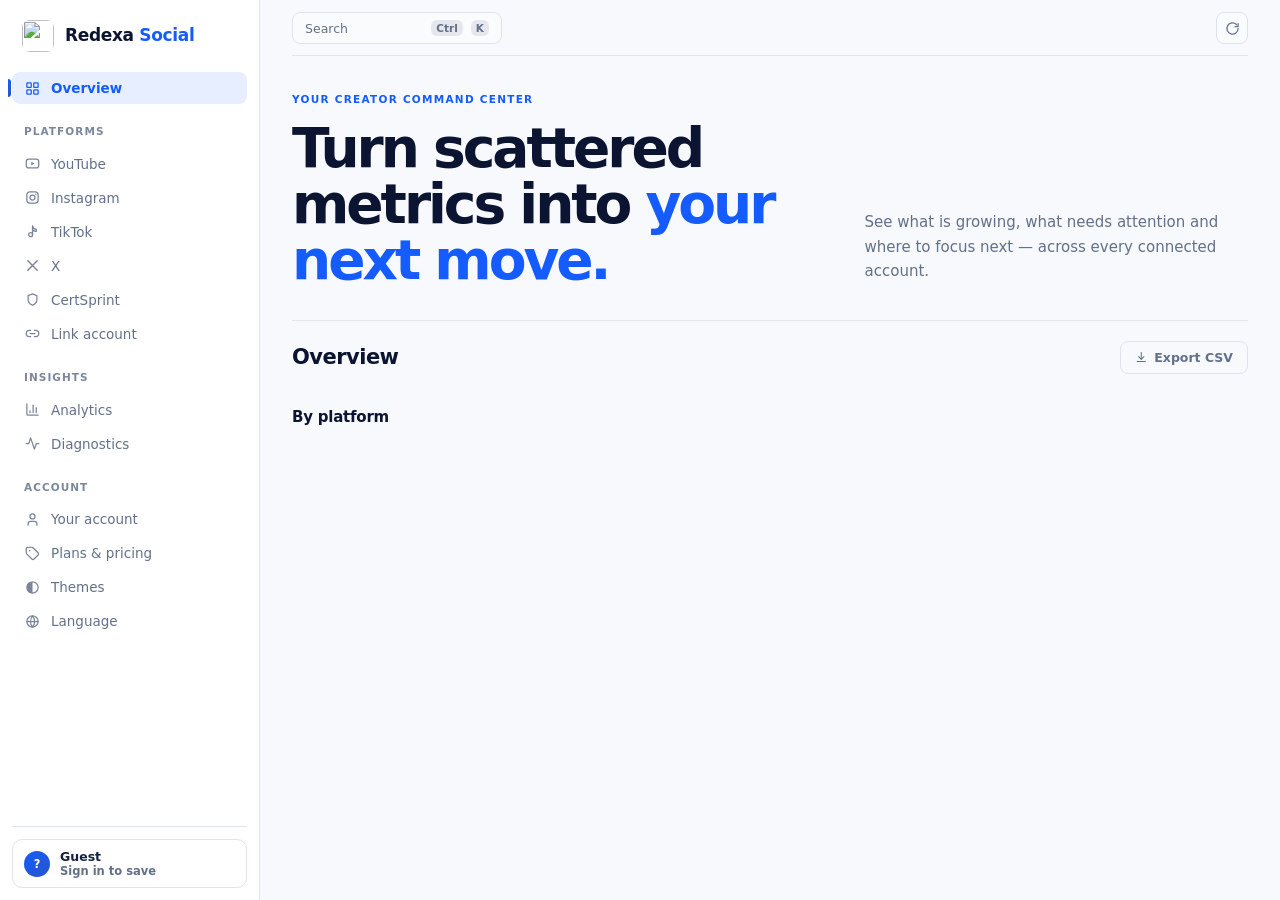
==== static/index.html @ e80cd558 "Rebrand Social Dashboard as Redexa Social" ====
<!doctype html>
<html lang="en">
<head>
<meta charset="utf-8">
<meta name="viewport" content="width=device-width, initial-scale=1">
<meta name="theme-color" content="#ffffff">
<link rel="icon" href="/brand-mark.png" type="image/png">
<title>Redexa Social</title>
<link rel="stylesheet" href="style.css?v=1.9.0">
</head>
<body>
<!-- Icon sprite. One definition per icon, referenced with <use> from both this
     file and app.js, so the sidebar and the command palette can never drift
     apart the way the platform marks did. Lucide geometry: 24x24 box, 2px
     stroke, round caps and joins; `currentColor` so every icon inherits the
     colour of the element it sits in and follows the theme for free. -->
<svg width="0" height="0" aria-hidden="true" focusable="false" style="position:absolute">
  <symbol id="i-overview" viewBox="0 0 24 24" fill="none" stroke="currentColor" stroke-width="2" stroke-linecap="round" stroke-linejoin="round"><rect x="3" y="3" width="7" height="7" rx="1"/><rect x="14" y="3" width="7" height="7" rx="1"/><rect x="14" y="14" width="7" height="7" rx="1"/><rect x="3" y="14" width="7" height="7" rx="1"/></symbol>
  <symbol id="i-analytics" viewBox="0 0 24 24" fill="none" stroke="currentColor" stroke-width="2" stroke-linecap="round" stroke-linejoin="round"><path d="M3 3v16a2 2 0 0 0 2 2h16"/><path d="M18 17V9"/><path d="M13 17V5"/><path d="M8 17v-3"/></symbol>
  <symbol id="i-diagnostics" viewBox="0 0 24 24" fill="none" stroke="currentColor" stroke-width="2" stroke-linecap="round" stroke-linejoin="round"><path d="M22 12h-4l-3 9L9 3l-3 9H2"/></symbol>
  <symbol id="i-connections" viewBox="0 0 24 24" fill="none" stroke="currentColor" stroke-width="2" stroke-linecap="round" stroke-linejoin="round"><path d="M9 17H7A5 5 0 0 1 7 7h2"/><path d="M15 7h2a5 5 0 1 1 0 10h-2"/><line x1="8" y1="12" x2="16" y2="12"/></symbol>
  <symbol id="i-account" viewBox="0 0 24 24" fill="none" stroke="currentColor" stroke-width="2" stroke-linecap="round" stroke-linejoin="round"><path d="M19 21v-2a4 4 0 0 0-4-4H9a4 4 0 0 0-4 4v2"/><circle cx="12" cy="7" r="4"/></symbol>
  <symbol id="i-pricing" viewBox="0 0 24 24" fill="none" stroke="currentColor" stroke-width="2" stroke-linecap="round" stroke-linejoin="round"><path d="M12.6 2.7a2.4 2.4 0 0 0-1.7-.7H4a2 2 0 0 0-2 2v6.9c0 .6.3 1.2.7 1.7l8.3 8.3a2.4 2.4 0 0 0 3.4 0l6.6-6.6a2.4 2.4 0 0 0 0-3.4z"/><circle cx="7.5" cy="7.5" r="1.3" fill="currentColor" stroke="none"/></symbol>
  <symbol id="i-themes" viewBox="0 0 24 24" fill="none" stroke="currentColor" stroke-width="2" stroke-linecap="round" stroke-linejoin="round"><circle cx="12" cy="12" r="9"/><path d="M12 3a9 9 0 0 0 0 18z" fill="currentColor" stroke="none"/></symbol>
  <symbol id="i-language" viewBox="0 0 24 24" fill="none" stroke="currentColor" stroke-width="2" stroke-linecap="round" stroke-linejoin="round"><circle cx="12" cy="12" r="9"/><path d="M3 12h18"/><path d="M12 3a15 15 0 0 1 0 18a15 15 0 0 1 0-18z"/></symbol>
  <symbol id="i-link" viewBox="0 0 24 24" fill="none" stroke="currentColor" stroke-width="2" stroke-linecap="round" stroke-linejoin="round"><path d="M9 17H7A5 5 0 0 1 7 7h2"/><path d="M15 7h2a5 5 0 1 1 0 10h-2"/><line x1="8" y1="12" x2="16" y2="12"/></symbol>
  <symbol id="i-lock" viewBox="0 0 24 24" fill="none" stroke="currentColor" stroke-width="2" stroke-linecap="round" stroke-linejoin="round"><rect x="3.5" y="11" width="17" height="10" rx="2"/><path d="M7.5 11V7a4.5 4.5 0 0 1 9 0v4"/></symbol>
  <symbol id="i-eye" viewBox="0 0 24 24" fill="none" stroke="currentColor" stroke-width="2" stroke-linecap="round" stroke-linejoin="round"><path d="M2 12s3.6-7 10-7 10 7 10 7-3.6 7-10 7-10-7-10-7z"/><circle cx="12" cy="12" r="3"/></symbol>
  <symbol id="i-eye-off" viewBox="0 0 24 24" fill="none" stroke="currentColor" stroke-width="2" stroke-linecap="round" stroke-linejoin="round"><path d="M10.7 5.1A10.6 10.6 0 0 1 12 5c6.4 0 10 7 10 7a18.5 18.5 0 0 1-2.4 3.4"/><path d="M6.6 6.6A18.6 18.6 0 0 0 2 12s3.6 7 10 7a10.5 10.5 0 0 0 5.4-1.5"/><path d="M9.9 9.9a3 3 0 0 0 4.2 4.2"/><line x1="3" y1="3" x2="21" y2="21"/></symbol>
  <symbol id="i-check" viewBox="0 0 24 24" fill="none" stroke="currentColor" stroke-width="2.5" stroke-linecap="round" stroke-linejoin="round"><path d="M20 6 9 17l-5-5"/></symbol>
  <symbol id="i-close" viewBox="0 0 24 24" fill="none" stroke="currentColor" stroke-width="2" stroke-linecap="round" stroke-linejoin="round"><path d="M18 6 6 18M6 6l12 12"/></symbol>
  <symbol id="i-trophy" viewBox="0 0 24 24" fill="none" stroke="currentColor" stroke-width="2" stroke-linecap="round" stroke-linejoin="round"><path d="M7 4h10v5a5 5 0 0 1-10 0z"/><path d="M17 5h2.5a2.5 2.5 0 0 1 0 5H17"/><path d="M7 5H4.5a2.5 2.5 0 0 0 0 5H7"/><path d="M12 14v3"/><path d="M8.5 20h7"/><path d="M10 17h4l.5 3h-5z"/></symbol>
  <symbol id="i-clock" viewBox="0 0 24 24" fill="none" stroke="currentColor" stroke-width="2" stroke-linecap="round" stroke-linejoin="round"><circle cx="12" cy="12" r="9"/><path d="M12 7v5l3.5 2"/></symbol>
  <symbol id="i-sparkles" viewBox="0 0 24 24" fill="none" stroke="currentColor" stroke-width="2" stroke-linecap="round" stroke-linejoin="round"><path d="m12 3 1.9 4.9L19 9.8l-5.1 1.9L12 16.6l-1.9-4.9L5 9.8l5.1-1.9z"/><path d="M18 15.5 18.8 18l2.2.9-2.2.9-.8 2.2-.8-2.2-2.2-.9 2.2-.9z"/></symbol>
  <symbol id="i-alert-red" viewBox="0 0 24 24" fill="none" stroke="currentColor" stroke-width="2" stroke-linecap="round" stroke-linejoin="round"><circle cx="12" cy="12" r="9"/><path d="M15 9l-6 6M9 9l6 6"/></symbol>
  <symbol id="i-alert-yellow" viewBox="0 0 24 24" fill="none" stroke="currentColor" stroke-width="2" stroke-linecap="round" stroke-linejoin="round"><path d="M10.3 3.9 1.9 18a2 2 0 0 0 1.7 3h16.8a2 2 0 0 0 1.7-3L13.7 3.9a2 2 0 0 0-3.4 0z"/><path d="M12 9v4"/><path d="M12 17h.01"/></symbol>
  <symbol id="i-trend-up" viewBox="0 0 24 24" fill="none" stroke="currentColor" stroke-width="2" stroke-linecap="round" stroke-linejoin="round"><path d="M22 7 13.5 15.5 8.5 10.5 2 17"/><path d="M16 7h6v6"/></symbol>
  <symbol id="i-trend-down" viewBox="0 0 24 24" fill="none" stroke="currentColor" stroke-width="2" stroke-linecap="round" stroke-linejoin="round"><path d="M22 17 13.5 8.5 8.5 13.5 2 7"/><path d="M16 17h6v-6"/></symbol>
  <symbol id="i-engagement" viewBox="0 0 24 24" fill="none" stroke="currentColor" stroke-width="2" stroke-linecap="round" stroke-linejoin="round"><path d="M19 14c1.5-1.5 2.5-3.2 2.5-5.2A4.8 4.8 0 0 0 12 6.6 4.8 4.8 0 0 0 2.5 8.8c0 2 1 3.7 2.5 5.2l7 7z"/></symbol>
  <symbol id="i-heatmap" viewBox="0 0 24 24" fill="none" stroke="currentColor" stroke-width="2" stroke-linecap="round" stroke-linejoin="round"><rect x="3" y="4" width="18" height="17" rx="2"/><path d="M3 10h18M9 10v11M15 10v11"/><path d="M8 2v4M16 2v4"/></symbol>
  <symbol id="i-info" viewBox="0 0 24 24" fill="none" stroke="currentColor" stroke-width="2" stroke-linecap="round" stroke-linejoin="round"><circle cx="12" cy="12" r="9"/><path d="M12 16v-4"/><path d="M12 8h.01"/></symbol>
  <symbol id="i-strategy" viewBox="0 0 24 24" fill="none" stroke="currentColor" stroke-width="2" stroke-linecap="round" stroke-linejoin="round"><circle cx="12" cy="12" r="9"/><circle cx="12" cy="12" r="5"/><circle cx="12" cy="12" r="1.4" fill="currentColor" stroke="none"/></symbol>
  <symbol id="i-download" viewBox="0 0 24 24" fill="none" stroke="currentColor" stroke-width="2" stroke-linecap="round" stroke-linejoin="round"><path d="M12 3v12"/><path d="m7 11 5 5 5-5"/><path d="M4 20h16"/></symbol>
  <symbol id="i-refresh" viewBox="0 0 24 24" fill="none" stroke="currentColor" stroke-width="2" stroke-linecap="round" stroke-linejoin="round"><path d="M21 12a9 9 0 1 1-2.6-6.4"/><path d="M21 4v5h-5"/></symbol>
  <symbol id="i-youtube" viewBox="0 0 24 24" fill="none" stroke="currentColor" stroke-width="2" stroke-linecap="round" stroke-linejoin="round"><rect x="2" y="5" width="20" height="14" rx="4"/><path d="M10 9l5.2 3-5.2 3z" fill="currentColor" stroke="none"/></symbol>
  <symbol id="i-instagram" viewBox="0 0 24 24" fill="none" stroke="currentColor" stroke-width="2" stroke-linecap="round" stroke-linejoin="round"><rect x="3" y="3" width="18" height="18" rx="5"/><circle cx="12" cy="12" r="4"/><circle cx="17.3" cy="6.7" r="1.1" fill="currentColor" stroke="none"/></symbol>
  <symbol id="i-tiktok" viewBox="0 0 24 24" fill="none" stroke="currentColor" stroke-width="2" stroke-linecap="round" stroke-linejoin="round"><circle cx="9" cy="17" r="3.1"/><path d="M12.1 3v13.6"/><path d="M12.1 3.4c.6 3 2.9 5.1 5.9 5.4v3.1c-2.2-.1-4.2-.9-5.9-2.3"/></symbol>
  <symbol id="i-x" viewBox="0 0 24 24" fill="none" stroke="currentColor" stroke-width="2" stroke-linecap="round" stroke-linejoin="round"><path d="M4.5 4.5l15 15M19.5 4.5l-15 15"/></symbol>
  <symbol id="i-certsprint" viewBox="0 0 24 24" fill="none" stroke="currentColor" stroke-width="2" stroke-linecap="round" stroke-linejoin="round"><path d="M12 3l7 3v6c0 4.5-3 7.5-7 9-4-1.5-7-4.5-7-9V6l7-3z"/></symbol>
</svg>
<div class="app">
  <nav class="sidebar">
    <div class="brand"><img class="brand-mark" src="/brand-mark.png" alt=""><span>Redexa <strong>Social</strong></span></div>

    <div class="nav-scroll">
      <div class="nav-group">
        <button class="nav-item active" data-section="overview">
          <span class="nav-ico"><svg class="ico" aria-hidden="true"><use href="#i-overview"/></svg></span><span data-i18n="nav_overview">Overview</span>
        </button>
      </div>

      <div class="nav-group">
        <div class="nav-group-label" data-i18n="group_platforms">Platforms</div>
        <button class="nav-item" data-section="youtube"><span class="nav-ico"><svg viewBox="0 0 24 24" fill="none" stroke="currentColor" stroke-width="2"><rect x="2" y="5" width="20" height="14" rx="4"/><path d="M10 9l5.2 3-5.2 3z" fill="currentColor" stroke="none"/></svg></span>YouTube<span class="nav-dot" id="dot-youtube"></span></button>
        <button class="nav-item" data-section="instagram"><span class="nav-ico"><svg viewBox="0 0 24 24" fill="none" stroke="currentColor" stroke-width="2"><rect x="3" y="3" width="18" height="18" rx="5"/><circle cx="12" cy="12" r="4"/><circle cx="17.3" cy="6.7" r="1.1" fill="currentColor" stroke="none"/></svg></span>Instagram<span class="nav-dot" id="dot-instagram"></span></button>
        <button class="nav-item" data-section="tiktok"><span class="nav-ico"><svg viewBox="0 0 24 24" fill="none" stroke="currentColor" stroke-width="2.1" stroke-linecap="round" stroke-linejoin="round"><circle cx="9" cy="17" r="3.1"/><path d="M12.1 3v13.6"/><path d="M12.1 3.4c.6 3 2.9 5.1 5.9 5.4v3.1c-2.2-.1-4.2-.9-5.9-2.3"/></svg></span>TikTok<span class="nav-dot" id="dot-tiktok"></span></button>
        <button class="nav-item" data-section="x"><span class="nav-ico"><svg viewBox="0 0 24 24" fill="none" stroke="currentColor" stroke-width="2.3" stroke-linecap="round"><path d="M4.5 4.5l15 15M19.5 4.5l-15 15"/></svg></span>X<span class="nav-dot" id="dot-x"></span></button>
        <button class="nav-item" data-section="certsprint"><span class="nav-ico"><svg viewBox="0 0 24 24" fill="none" stroke="currentColor" stroke-width="2"><path d="M12 3l7 3v6c0 4.5-3 7.5-7 9-4-1.5-7-4.5-7-9V6l7-3z"/></svg></span>CertSprint<span class="nav-dot" id="dot-certsprint"></span></button>
        <button class="nav-item" data-section="connections"><span class="nav-ico"><svg class="ico" aria-hidden="true"><use href="#i-connections"/></svg></span><span data-i18n="nav_connections">Link account</span></button>
      </div>

      <div class="nav-group">
        <div class="nav-group-label" data-i18n="group_insights">Insights</div>
        <button class="nav-item" data-section="analytics"><span class="nav-ico"><svg class="ico" aria-hidden="true"><use href="#i-analytics"/></svg></span><span data-i18n="nav_analytics">Analytics</span></button>
        <button class="nav-item" data-section="diagnostics"><span class="nav-ico"><svg class="ico" aria-hidden="true"><use href="#i-diagnostics"/></svg></span><span data-i18n="nav_diagnostics">Diagnostics</span><span class="nav-badge hidden" id="diag-badge">0</span></button>
      </div>

      <!-- Account linking sits with the platform list because it completes
           that workflow and is where people naturally look for it. -->
      <div class="nav-group">
        <div class="nav-group-label" data-i18n="group_account">Account</div>
        <button class="nav-item" data-section="account"><span class="nav-ico"><svg class="ico" aria-hidden="true"><use href="#i-account"/></svg></span><span data-i18n="nav_account">Your account</span></button>
        <button class="nav-item" data-section="pricing"><span class="nav-ico"><svg class="ico" aria-hidden="true"><use href="#i-pricing"/></svg></span><span data-i18n="nav_pricing">Plans &amp; pricing</span></button>
        <button class="nav-item" data-section="themes"><span class="nav-ico"><svg class="ico" aria-hidden="true"><use href="#i-themes"/></svg></span><span data-i18n="nav_themes">Themes</span></button>
        <button class="nav-item" data-section="language"><span class="nav-ico"><svg class="ico" aria-hidden="true"><use href="#i-language"/></svg></span><span data-i18n="nav_language">Language</span></button>
      </div>
    </div>

    <div class="sidebar-footer">
      <button class="user-chip" id="user-chip" data-section="account">
        <span class="user-avatar" id="user-avatar">?</span>
        <span class="user-meta">
          <span class="user-name" id="user-name" data-i18n="account_guest">Guest</span>
          <span class="user-plan" id="user-plan" data-i18n="account_signin_hint">Sign in to save</span>
        </span>
      </button>
    </div>
  </nav>

  <main class="content">
    <!-- Refresh, search and the update notice used to sit at the bottom of
         the sidebar, under the account: the app's most frequent action was
         also the furthest from the eye. Here they stay at the top and remain
         visible as the page scrolls. -->
    <header class="topbar">
      <button class="kbd-hint" id="palette-trigger"><span data-i18n="palette_hint">Search</span> <kbd>Ctrl</kbd><kbd>K</kbd></button>
      <div class="topbar-right">
        <div id="refresh-progress" class="progress-wrap hidden">
          <div class="progress-track"><div id="refresh-progress-bar" class="progress-fill"></div></div>
          <span id="refresh-progress-label" class="progress-label">0%</span>
        </div>
        <!-- This does not download or install anything. It only reports that a
             newer version exists and opens the download page in the system
             browser. Hidden until the check actually finds an update. -->
        <button class="update-banner hidden" id="update-banner">
          <span class="update-dot"></span>
          <span data-i18n="update_available">Update available</span>
        </button>
        <div class="refresh-row">
          <span id="last-refresh" class="muted"></span>
          <button id="btn-refresh" title="Refresh" data-i18n-title="btn_refresh" aria-label="Refresh"><svg class="ico" aria-hidden="true"><use href="#i-refresh"/></svg><span class="sr-only" data-i18n="btn_refresh">Refresh</span></button>
        </div>
      </div>
    </header>

    <section id="section-overview" class="section active">
      <div class="overview-intro">
        <span class="overview-kicker">Your creator command center</span>
        <h1>Turn scattered metrics into <em>your next move.</em></h1>
        <p>See what is growing, what needs attention and where to focus next — across every connected account.</p>
      </div>
      <div class="section-header stacked">
        <div class="section-title-row">
          <h1 data-i18n="nav_overview">Overview</h1>
          <button class="btn-ghost" id="btn-export"><svg class="ico" aria-hidden="true"><use href="#i-download"/></svg><span data-i18n="btn_export">Export CSV</span></button>
        </div>
        <p class="muted" id="overview-sub"></p>
      </div>
      <div id="hero-tiles" class="hero-tiles"></div>
      <div id="top-content" class="top-content hidden"></div>
      <h2 class="subhead" data-i18n="overview_by_platform">By platform</h2>
      <div id="overview-grid" class="grid"></div>
    </section>

    <section id="section-youtube" class="section">
      <div class="section-header">
        <h1><span class="sec-ico"><svg viewBox="0 0 24 24" fill="none" stroke="currentColor" stroke-width="2"><rect x="2" y="5" width="20" height="14" rx="4"/><path d="M10 9l5.2 3-5.2 3z" fill="currentColor" stroke="none"/></svg></span> YouTube</h1>
        <button class="btn-link-account" data-link-platform="youtube" data-i18n-title="btn_link_account_full" title="Link an account"><span class="link-ico"><svg class="ico" aria-hidden="true"><use href="#i-link"/></svg></span> <span data-i18n="btn_link_account">Link</span></button>
      </div>
      <div id="youtube-insight" class="insight-box hidden"></div>
      <div id="youtube-detail" class="detail"></div>
    </section>

    <section id="section-instagram" class="section">
      <div class="section-header">
        <h1><span class="sec-ico"><svg viewBox="0 0 24 24" fill="none" stroke="currentColor" stroke-width="2"><rect x="3" y="3" width="18" height="18" rx="5"/><circle cx="12" cy="12" r="4"/><circle cx="17.3" cy="6.7" r="1.1" fill="currentColor" stroke="none"/></svg></span> Instagram</h1>
        <button class="btn-link-account" data-link-platform="instagram" data-i18n-title="btn_link_account_full" title="Link an account"><span class="link-ico"><svg class="ico" aria-hidden="true"><use href="#i-link"/></svg></span> <span data-i18n="btn_link_account">Link</span></button>
      </div>
      <div id="instagram-insight" class="insight-box hidden"></div>
      <div id="instagram-detail" class="detail"></div>
    </section>

    <section id="section-tiktok" class="section">
      <div class="section-header">
        <h1><span class="sec-ico"><svg viewBox="0 0 24 24" fill="none" stroke="currentColor" stroke-width="2.1" stroke-linecap="round" stroke-linejoin="round"><circle cx="9" cy="17" r="3.1"/><path d="M12.1 3v13.6"/><path d="M12.1 3.4c.6 3 2.9 5.1 5.9 5.4v3.1c-2.2-.1-4.2-.9-5.9-2.3"/></svg></span> TikTok</h1>
        <button class="btn-link-account" data-link-platform="tiktok" data-i18n-title="btn_link_account_full" title="Link an account"><span class="link-ico"><svg class="ico" aria-hidden="true"><use href="#i-link"/></svg></span> <span data-i18n="btn_link_account">Link</span></button>
      </div>
      <div id="tiktok-insight" class="insight-box hidden"></div>
      <div id="tiktok-detail" class="detail"></div>
    </section>

    <section id="section-x" class="section">
      <div class="section-header">
        <h1><span class="sec-ico"><svg viewBox="0 0 24 24" fill="none" stroke="currentColor" stroke-width="2.3" stroke-linecap="round"><path d="M4.5 4.5l15 15M19.5 4.5l-15 15"/></svg></span> X</h1>
        <button class="btn-link-account" data-link-platform="x" data-i18n-title="btn_link_account_full" title="Link an account"><span class="link-ico"><svg class="ico" aria-hidden="true"><use href="#i-link"/></svg></span> <span data-i18n="btn_link_account">Link</span></button>
      </div>
      <div id="x-insight" class="insight-box hidden"></div>
      <div id="x-detail" class="detail"></div>
    </section>

    <section id="section-certsprint" class="section">
      <div class="section-header">
        <h1><span class="sec-ico"><svg viewBox="0 0 24 24" fill="none" stroke="currentColor" stroke-width="2"><path d="M12 3l7 3v6c0 4.5-3 7.5-7 9-4-1.5-7-4.5-7-9V6l7-3z"/></svg></span> CertSprint</h1>
      </div>
      <div id="certsprint-insight" class="insight-box hidden"></div>
      <div id="certsprint-detail" class="detail"></div>
    </section>

    <section id="section-analytics" class="section">
      <h1><span class="sec-ico"><svg class="ico" aria-hidden="true"><use href="#i-analytics"/></svg></span> <span data-i18n="nav_analytics">Analytics</span></h1>
      <p class="muted" data-i18n="analytics_subtitle">Computed locally from collected data — top posts and best posting hours, zero AI cost.</p>
      <p class="muted" id="analytics-last-refresh"></p>
      <div id="analytics-tiles" class="hero-tiles"></div>

      <!-- Engagement measures how viewers interact with the content. Likes,
           comments, shares, and saves are fetched on every refresh and
           presented here. -->
      <h2 class="subhead"><svg class="ico" aria-hidden="true"><use href="#i-engagement"/></svg><span data-i18n="analytics_engagement">Engagement</span></h2>
      <p class="muted" data-i18n="analytics_engagement_hint">Share of the people you reached who liked, commented, shared or saved. Compared against the average for accounts of your size.</p>
      <div id="engagement-cards" class="engagement-cards"></div>

      <h2 class="subhead"><svg class="ico" aria-hidden="true"><use href="#i-trophy"/></svg><span data-i18n="analytics_top_posts">Top posts/videos (by views)</span></h2>
      <div id="top-posts-list" class="rank-list"></div>

      <h2 class="subhead"><svg class="ico" aria-hidden="true"><use href="#i-trend-up"/></svg><span data-i18n="analytics_outliers">Above/below your average</span></h2>
      <p class="muted" id="outliers-hint"></p>
      <div id="outliers-panel" class="outlier-list"></div>

      <h2 class="subhead"><svg class="ico" aria-hidden="true"><use href="#i-clock"/></svg><span data-i18n="analytics_best_hours">Best posting hours (avg views)</span></h2>
      <p class="muted" data-i18n="analytics_hours_hint">Average views by publishing hour (UTC). The filled bars are the hours when your content performs best.</p>
      <div id="hours-chart" class="hours-chart"></div>
      <div id="best-hours-list" class="rank-list"></div>

      <!-- Day plus hour creates a useful recommendation; hour alone is much
           weaker. The APIs already provide the day, so preserve that signal. -->
      <h2 class="subhead"><svg class="ico" aria-hidden="true"><use href="#i-heatmap"/></svg><span data-i18n="analytics_heatmap">Day and hour</span></h2>
      <p class="muted" data-i18n="analytics_heatmap_hint">Where your content actually landed. Darker means more average views for the posts published in that slot.</p>
      <div id="heatmap-chart" class="heatmap"></div>
    </section>

    <section id="section-diagnostics" class="section">
      <h1><span class="sec-ico"><svg class="ico" aria-hidden="true"><use href="#i-diagnostics"/></svg></span> <span data-i18n="nav_diagnostics">Diagnostics</span></h1>
      <p class="muted" data-i18n="diagnostics_subtitle">Computed instantly from code, zero cost — flags errors and updates on every Refresh.</p>

      <div class="health-panel" id="health-panel">
        <div class="health-ring-wrap">
          <svg class="health-ring" viewBox="0 0 100 100">
            <circle class="ring-bg" cx="50" cy="50" r="42"/>
            <circle class="ring-fg" id="health-ring-fg" cx="50" cy="50" r="42"/>
          </svg>
          <div class="health-score"><span id="health-score-num">–</span><small>%</small></div>
        </div>
        <div class="health-info">
          <div class="health-title" id="health-title"></div>
          <div class="health-sub muted" id="health-sub"></div>
          <div class="health-counts">
            <span class="health-count red"><span class="badge red"></span><b id="hc-red">0</b> <span data-i18n="diag_problems">problems</span></span>
            <span class="health-count yellow"><span class="badge yellow"></span><b id="hc-yellow">0</b> <span data-i18n="diag_warnings">warnings</span></span>
            <span class="health-count green"><span class="badge green"></span><b id="hc-green">0</b> <span data-i18n="diag_ok">fine</span></span>
          </div>
        </div>
        <!-- Explain the score instead of showing an unexplained number. These
             four components identify what is pulling it down. -->
        <div class="health-parts" id="health-parts"></div>
      </div>

      <div class="diag-filters" id="diag-filters">
        <button class="filter-chip active" data-filter="all" data-i18n="diag_filter_all">All</button>
        <button class="filter-chip" data-filter="problems" data-i18n="diag_filter_problems">Needs fixing</button>
        <button class="filter-chip" data-filter="green" data-i18n="diag_filter_ok">Fine</button>
      </div>

      <div id="diagnostics-list" class="diag-list"></div>
    </section>

    <!-- ---------------- Collega account ---------------- -->
    <section id="section-connections" class="section">
      <h1><span class="sec-ico"><svg class="ico" aria-hidden="true"><use href="#i-connections"/></svg></span> <span data-i18n="nav_connections">Link account</span></h1>
      <p class="muted" data-i18n="connections_subtitle">Sign in with your account and the dashboard does the rest. No tokens to copy.</p>

      <div class="connect-grid" id="connect-grid"></div>

      <div class="connect-note muted">
        <span class="lock-ico"><svg class="ico" aria-hidden="true"><use href="#i-lock"/></svg></span>
        <span data-i18n="connections_privacy">Authorizations are stored only on your computer, locally. They never pass through any server.</span>
      </div>
    </section>

    <!-- ---------------- Account ---------------- -->
    <section id="section-account" class="section">
      <div id="account-logged-out">
        <div class="auth-split">
          <div class="auth-pane">
            <div class="auth-tabs">
              <button class="auth-tab active" data-mode="login" data-i18n="auth_tab_login">Sign in</button>
              <button class="auth-tab" data-mode="register" data-i18n="auth_tab_register">Sign up</button>
            </div>

            <h2 class="auth-title" id="auth-title" data-i18n="auth_title_login">Welcome back</h2>
            <p class="muted" id="auth-sub" data-i18n="auth_sub_login">Sign in to sync plans and preferences.</p>

            <form id="auth-form" autocomplete="on" novalidate>
              <div class="field-row hidden" id="field-name-row">
                <div class="field">
                  <label for="auth-first-name" data-i18n="auth_first_name">First name</label>
                  <input type="text" id="auth-first-name" autocomplete="given-name" data-i18n-placeholder="auth_first_name_ph" placeholder="Jane">
                  <span class="field-error" id="err-first-name"></span>
                </div>
                <div class="field">
                  <label for="auth-last-name" data-i18n="auth_last_name">Last name</label>
                  <input type="text" id="auth-last-name" autocomplete="family-name" data-i18n-placeholder="auth_last_name_ph" placeholder="Smith">
                  <span class="field-error" id="err-last-name"></span>
                </div>
              </div>

              <div class="field hidden" id="field-birth-date">
                <label for="auth-birth-date" data-i18n="auth_birth_date">Date of birth</label>
                <input type="date" id="auth-birth-date" autocomplete="bday">
                <span class="field-error" id="err-birth-date"></span>
              </div>

              <div class="field">
                <label for="auth-email" data-i18n="auth_email">Email</label>
                <input type="email" id="auth-email" autocomplete="email" data-i18n-placeholder="auth_email_ph" required placeholder="you@example.com">
                <span class="field-error" id="err-email"></span>
              </div>

              <div class="field">
                <label for="auth-password" data-i18n="auth_password">Password</label>
                <div class="input-wrap">
                  <input type="password" id="auth-password" autocomplete="current-password" placeholder="••••••••" required>
                  <button type="button" class="reveal" id="toggle-password" data-i18n-aria="aria_toggle_password" aria-label="Show password"><svg class="ico" aria-hidden="true"><use href="#i-eye"/></svg></button>
                </div>
                <div class="strength hidden" id="strength">
                  <div class="strength-track"><div class="strength-fill" id="strength-fill"></div></div>
                  <span class="strength-label" id="strength-label"></span>
                </div>
                <span class="field-error" id="err-password"></span>
                <p class="auth-forgot" id="forgot-password-row">
                  <button type="button" class="link-btn" id="forgot-password-btn" data-i18n="auth_forgot_password">Forgot password?</button>
                </p>
              </div>

              <div class="field hidden" id="field-password-confirm">
                <label for="auth-password-confirm" data-i18n="auth_password_confirm">Confirm password</label>
                <div class="input-wrap">
                  <input type="password" id="auth-password-confirm" autocomplete="new-password" placeholder="••••••••">
                  <button type="button" class="reveal" id="toggle-password-confirm" data-i18n-aria="aria_toggle_password" aria-label="Show password"><svg class="ico" aria-hidden="true"><use href="#i-eye"/></svg></button>
                </div>
                <span class="field-error" id="err-password-confirm"></span>
              </div>

              <div class="form-error hidden" id="auth-error"></div>

              <button type="submit" class="btn-primary-lg" id="auth-submit">
                <span id="auth-submit-label" data-i18n="auth_tab_login">Sign in</span>
              </button>
            </form>

            <p class="auth-switch muted">
              <span id="auth-switch-text" data-i18n="auth_switch_to_register">No account yet?</span>
              <button type="button" class="link-btn" id="auth-switch-btn" data-i18n="auth_tab_register">Sign up</button>
            </p>
          </div>

          <aside class="auth-aside">
            <div class="auth-aside-glow"></div>
            <div class="auth-aside-inner">
              <div class="aside-badge" data-i18n="auth_aside_badge">All in one place</div>
              <h3 data-i18n="auth_aside_title">Stop opening six apps to find out how you're doing.</h3>
              <ul class="aside-list">
                <li><span class="tick"><svg class="ico" aria-hidden="true"><use href="#i-check"/></svg></span><span data-i18n="auth_aside_1">Every account you run, in a single glance</span></li>
                <li><span class="tick"><svg class="ico" aria-hidden="true"><use href="#i-check"/></svg></span><span data-i18n="auth_aside_2">Tells you when a number drops, not just what it is</span></li>
                <li><span class="tick"><svg class="ico" aria-hidden="true"><use href="#i-check"/></svg></span><span data-i18n="auth_aside_3">Finds the hours your posts actually perform</span></li>
                <li><span class="tick"><svg class="ico" aria-hidden="true"><use href="#i-check"/></svg></span><span data-i18n="auth_aside_4">Your tokens stay on your machine, not on a server</span></li>
              </ul>
              <div class="aside-foot" data-i18n="auth_aside_foot">No card required to start.</div>
            </div>
          </aside>
        </div>
      </div>

      <div id="account-logged-in" class="hidden">
        <div class="section-header">
          <h1 data-i18n="nav_account">Your account</h1>
          <button class="btn-ghost" id="btn-logout" data-i18n="auth_logout">Sign out</button>
        </div>
        <div class="account-card">
          <div class="account-id">
            <span class="user-avatar big" id="acc-avatar">?</span>
            <div>
              <div class="account-name" id="acc-name"></div>
              <div class="muted" id="acc-email"></div>
            </div>
          </div>
          <div class="account-plan">
            <span class="plan-pill" id="acc-plan">Free</span>
            <button class="btn-analyze hidden" id="btn-account-upgrade" data-goto="pricing" data-i18n="account_upgrade">Upgrade to Pro</button>
          </div>
        </div>
        <div id="acc-since" class="muted"></div>
      </div>

      <!-- The license belongs to this installation, so this remains visible
           while signed out. A customer who has just paid must be able to
           paste the key immediately. -->
      <div class="licence-box">
        <div class="licence-head">
          <h2 data-i18n="licence_title">Licence</h2>
          <span class="licence-state" id="licence-state" data-i18n="licence_state_free">Free plan</span>
        </div>
        <p class="muted" data-i18n="licence_hint">Bought Pro or Studio? Paste the key you received after payment.</p>
        <div class="licence-row">
          <input type="text" id="licence-key" autocomplete="off" spellcheck="false"
                 data-i18n-placeholder="licence_placeholder" placeholder="SD-PRO-XXXX-XXXX-XXXX-XXXX">
          <button class="btn-analyze" id="licence-activate" data-i18n="licence_activate">Activate</button>
        </div>
        <div class="licence-msg hidden" id="licence-msg"></div>
        <div class="licence-active hidden" id="licence-active">
          <span id="licence-active-text"></span>
          <button class="btn-ghost" id="licence-manage" data-i18n="licence_manage">Manage subscription</button>
          <button class="btn-ghost" id="licence-remove" data-i18n="licence_remove">Remove from this computer</button>
        </div>
      </div>

      <!-- Clears only data that can be rebuilt automatically (statistics,
           history, and observations). Connected accounts, the license, and
           custom applications are not changed. -->
      <div class="licence-box">
        <div class="licence-head">
          <h2 data-i18n="cache_title">Cached data</h2>
        </div>
        <p class="muted" data-i18n="cache_hint">If a number looks wrong even after Refresh, clearing the local cache forces the dashboard to recompute everything from scratch. Your linked accounts and license stay untouched.</p>
        <button class="btn-ghost" id="cache-clear" data-i18n="cache_clear_btn">Clear cached data</button>
        <div class="licence-msg hidden" id="cache-msg"></div>
      </div>

      <p class="muted app-footer-note" id="app-footer-note">
        © 2026 Aurelio Avila. <span data-i18n="app_footer_rights">All rights reserved.</span>
        <a href="https://github.com/AurelioAvila/social-dashboard/blob/master/LICENSE" target="_blank" data-i18n="app_footer_license">License</a>
      </p>
    </section>

    <!-- ---------------- Piani ---------------- -->
    <section id="section-pricing" class="section">
      <div class="pricing-head">
        <h1 data-i18n="pricing_title">Choose how much you want to see</h1>
        <p class="muted" data-i18n="pricing_sub">Start free. Move to Pro when the numbers start to matter.</p>
        <div class="cycle-toggle">
          <button class="cycle-btn active" data-cycle="monthly" data-i18n="pricing_monthly">Monthly</button>
          <button class="cycle-btn" data-cycle="yearly">
            <span data-i18n="pricing_yearly">Yearly</span>
            <span class="save-badge" data-i18n="pricing_save">2 months free</span>
          </button>
        </div>
      </div>
      <div id="plans-grid" class="plans-grid"></div>
      <div class="pricing-note muted" id="pricing-note"></div>

      <!-- The one-off tip, for people the paid plans do not suit. A static
           Stripe Payment Link on purpose: no endpoint, no key in the binary,
           nothing to sign in to, and its price can be repointed in Stripe
           without shipping a new build. -->
      <div class="tip-box">
        <p class="tip-line">
          <span class="tip-cup" aria-hidden="true">&#9749;</span>
          <span data-i18n="tip_text">Free is genuinely free and stays that way. If the app saves you time and a subscription is not what you want, you can buy me a coffee instead.</span>
        </p>
        <a class="tip-link" href="https://buy.stripe.com/28E3cvdoZdzTdRiedY9Ve00"
           target="_blank" rel="noopener noreferrer" data-i18n="tip_cta">Buy me a coffee — one-off, no account</a>
      </div>
    </section>

    <section id="section-themes" class="section">
      <h1><span class="sec-ico"><svg class="ico" aria-hidden="true"><use href="#i-themes"/></svg></span> <span data-i18n="nav_themes">Themes</span></h1>
      <p class="muted" data-i18n="themes_subtitle">Choose the dashboard's look — saved for next time too.</p>
      <div id="theme-grid" class="theme-grid"></div>
    </section>

    <section id="section-language" class="section">
      <h1><span class="sec-ico"><svg class="ico" aria-hidden="true"><use href="#i-language"/></svg></span> <span data-i18n="nav_language">Language</span></h1>
      <p class="muted" data-i18n="language_subtitle">Choose the interface language — saved for next time too.</p>
      <div id="language-grid" class="theme-grid"></div>
    </section>
  </main>
</div>

<!-- Modale "Collega account" -->
<div class="modal-overlay hidden" id="connect-modal">
  <div class="modal">
    <button class="modal-close" id="connect-modal-close" data-i18n-aria="aria_close" aria-label="Close"><svg class="ico" aria-hidden="true"><use href="#i-close"/></svg></button>
    <div class="modal-head">
      <span class="connect-logo" id="cm-logo"></span>
      <div>
        <div class="modal-title" id="cm-title">YouTube</div>
        <div class="modal-sub muted" id="cm-sub"></div>
      </div>
    </div>

    <div id="cm-linked" class="modal-linked"></div>

    <div id="cm-auto" class="hidden">
      <p class="modal-text" data-i18n="cm_auto_text">Your browser will open: sign in and grant read-only access. The dashboard handles the rest.</p>
      <button class="btn-primary-lg" id="cm-auto-btn"><span id="cm-auto-label">Sign in</span></button>
    </div>

    <div id="cm-guided" class="hidden">
      <ol class="modal-steps">
        <li><span data-i18n="cm_step1">Authorize the account in the tab that opens.</span>
          <button class="btn-analyze cm-open-btn" id="cm-open-btn" data-i18n="cm_open">Open authorization</button>
        </li>
        <li><span data-i18n="cm_step2">Paste the address of the page you land on here.</span>
          <input type="text" class="guided-input" id="cm-paste" placeholder="https://…">
        </li>
      </ol>
      <button class="btn-primary-lg" id="cm-finish" data-i18n="cm_finish">Finish linking</button>
    </div>

    <div id="cm-comingsoon" class="hidden">
      <p class="modal-text" data-i18n="cm_auto_text">Your browser will open: sign in and grant read-only access. The dashboard handles the rest.</p>
      <button class="btn-primary-lg" id="cm-comingsoon-btn"><span id="cm-comingsoon-label">Sign in</span></button>
      <div id="cm-comingsoon-msg" class="hidden modal-unavailable" style="margin-top:12px"></div>
      <!-- Customers who do not want to wait for our platform approval can
           connect immediately with their own registered application. -->
      <div id="cm-ownapp-offer" class="hidden ownapp-offer">
        <div class="ownapp-offer-text" data-i18n="sw_offer">Don't want to wait? You can connect it right away by registering your own app — we'll guide you step by step, it takes about 10 minutes.</div>
        <button class="btn-analyze" id="cm-ownapp-start" data-i18n="sw_offer_btn">Connect it now →</button>
      </div>
    </div>

    <div id="cm-ownapp-active" class="hidden ownapp-active">
      <span id="cm-ownapp-active-text"></span>
      <button class="btn-unlink" id="cm-ownapp-remove" data-i18n="sw_own_remove">Remove</button>
    </div>

    <div id="cm-unavailable" class="hidden modal-unavailable"></div>
    <div id="cm-error" class="form-error hidden"></div>
  </div>
</div>

<!-- Guided "use your own app" flow for Instagram and TikTok. -->
<div class="modal-overlay hidden" id="setup-modal">
  <div class="modal setup-modal">
    <button class="modal-close" id="setup-close" data-i18n-aria="aria_close" aria-label="Close"><svg class="ico" aria-hidden="true"><use href="#i-close"/></svg></button>
    <div class="modal-head">
      <span class="connect-logo" id="sw-logo"></span>
      <div>
        <div class="modal-title" id="sw-title">Connect</div>
        <div class="modal-sub muted" id="sw-counter"></div>
      </div>
    </div>

    <div class="sw-progress"><div class="sw-progress-bar" id="sw-progress-bar"></div></div>

    <div class="sw-step">
      <div class="sw-step-title" id="sw-step-title"></div>
      <p class="sw-step-text" id="sw-step-text"></p>

      <!-- Each step shows only what it needs: a button to open the correct
           page, a value to copy, or the final credential fields. -->
      <button class="btn-analyze sw-open" id="sw-open" data-i18n="sw_open">Open the page</button>

      <div id="sw-copy-row" class="hidden sw-copy-row">
        <code class="sw-copy-value" id="sw-copy-value"></code>
        <button class="btn-analyze" id="sw-copy-btn" data-i18n="sw_copy">Copy</button>
      </div>

      <div id="sw-fields" class="hidden">
        <label class="sw-label" id="sw-id-label"></label>
        <input type="text" class="guided-input" id="sw-id" autocomplete="off" spellcheck="false">
        <label class="sw-label" id="sw-secret-label"></label>
        <input type="password" class="guided-input" id="sw-secret" autocomplete="off" spellcheck="false">
      </div>

      <div id="sw-error" class="form-error hidden"></div>
    </div>

    <div class="sw-nav">
      <button class="btn-analyze" id="sw-back" data-i18n="sw_back">Back</button>
      <button class="btn-primary-lg sw-next" id="sw-next" data-i18n="sw_next">Next</button>
    </div>
  </div>
</div>

<!-- Password reset: step 1 asks for the code by email, step 2 verifies it
     together with the new password. Two panes in the same modal rather than
     two separate modals, so the context (the email address already typed) is
     not lost moving from one to the other. -->
<div class="modal-overlay hidden" id="reset-modal">
  <div class="modal setup-modal">
    <button class="modal-close" id="reset-close" data-i18n-aria="aria_close" aria-label="Close"><svg class="ico" aria-hidden="true"><use href="#i-close"/></svg></button>
    <div class="modal-head">
      <div>
        <div class="modal-title" data-i18n="reset_title">Reset your password</div>
        <div class="modal-sub muted" id="reset-sub" data-i18n="reset_step1_sub">Enter your email and we'll send you a 6-digit code.</div>
      </div>
    </div>

    <div id="reset-step-1">
      <div class="field">
        <label for="reset-email" data-i18n="auth_email">Email</label>
        <input type="email" id="reset-email" autocomplete="email" placeholder="you@example.com">
      </div>
      <div class="form-error hidden" id="reset-error-1"></div>
      <button type="button" class="btn-primary-lg" id="reset-send-code" data-i18n="reset_send_code">Send code</button>
    </div>

    <div class="hidden" id="reset-step-2">
      <div class="field">
        <label for="reset-code" data-i18n="reset_code_label">6-digit code</label>
        <input type="text" id="reset-code" inputmode="numeric" autocomplete="one-time-code" maxlength="6" placeholder="123456">
      </div>
      <div class="field">
        <label for="reset-new-password" data-i18n="reset_new_password">New password</label>
        <input type="password" id="reset-new-password" autocomplete="new-password" placeholder="••••••••">
      </div>
      <div class="field">
        <label for="reset-new-password-confirm" data-i18n="auth_password_confirm">Confirm password</label>
        <input type="password" id="reset-new-password-confirm" autocomplete="new-password" placeholder="••••••••">
      </div>
      <div class="form-error hidden" id="reset-error-2"></div>
      <button type="button" class="btn-primary-lg" id="reset-confirm" data-i18n="reset_confirm">Reset password</button>
      <p class="auth-switch muted">
        <button type="button" class="link-btn" id="reset-resend" data-i18n="reset_resend">Resend code</button>
      </p>
    </div>
  </div>
</div>

<!-- Update available -->
<div class="modal-overlay hidden" id="update-modal">
  <div class="modal update-modal">
    <button class="modal-close" id="update-modal-close" data-i18n-aria="aria_close" aria-label="Close"><svg class="ico" aria-hidden="true"><use href="#i-close"/></svg></button>
    <div class="modal-head">
      <div>
        <div class="modal-title" id="um-title">Update available</div>
        <div class="modal-sub muted" id="um-sub"></div>
      </div>
    </div>

    <div id="um-idle">
      <p class="modal-text" id="um-notes"></p>
      <div id="um-progress" class="progress-wrap hidden">
        <div class="progress-track"><div id="um-progress-bar" class="progress-fill"></div></div>
        <span id="um-progress-label" class="progress-label" data-i18n="um_installing">Installing…</span>
      </div>
      <div id="um-error" class="form-error hidden"></div>
      <div class="sw-nav" id="um-actions">
        <!-- Later and Skip are secondary choices. Keeping them visually quiet
             gives Install the clear emphasis expected for the primary action. -->
        <button class="btn-ghost" id="um-later" data-i18n="um_later">Remind me later</button>
        <button class="btn-ghost" id="um-skip" data-i18n="um_skip">Skip this version</button>
        <button class="btn-primary-lg" id="um-install" data-i18n="um_install">Install and restart</button>
      </div>
    </div>
  </div>
</div>

<!-- Command palette -->
<div class="palette-overlay hidden" id="palette-overlay">
  <div class="palette">
    <input type="text" id="palette-input" data-i18n-placeholder="palette_placeholder" autocomplete="off" placeholder="Go to…">
    <div class="palette-results" id="palette-results"></div>
  </div>
</div>

<div class="toasts" id="toasts"></div>

<script src="app.js?v=1.9.0"></script>
</body>
</html>
---- static/style.css ----
:root,
:root[data-theme="dark"] {
  --bg: #09090b;
  --card: #12131a;
  --card-hover: #171922;
  --card-border: rgba(30, 41, 59, 0.7);
  --sidebar: #08080a;
  --text: #e8eaf0;
  --text-strong: #ffffff;
  --muted: #94a3b8;
  --meta: #64748b;
  --accent: #7c8cff;
  --accent2: #b77cff;
  --green: #34d399;
  --yellow: #fbbf24;
  --red: #f87171;
}

:root[data-theme="light"] {
  --bg: #f7f9fc;
  --card: #ffffff;
  --card-hover: #f9fbff;
  --card-border: #dde4f0;
  --sidebar: #ffffff;
  --text: #16213d;
  --text-strong: #0b1430;
  --muted: #63708a;
  --meta: #7b879d;
  --accent: #145cff;
  --accent2: #2855c7;
  --green: #2dbb56;
  --yellow: #d97706;
  --red: #dc2626;
}

:root[data-theme="midnight"] {
  --bg: #080b18;
  --card: #10142a;
  --card-hover: #141935;
  --card-border: #1e2440;
  --sidebar: #0a0e20;
  --text: #e6e9ff;
  --muted: #8189b8;
  --accent: #5ee6ff;
  --accent2: #7c8cff;
  --green: #34d399;
  --yellow: #fbbf24;
  --red: #ff6b81;
}

:root[data-theme="sunset"] {
  --bg: #1a1210;
  --card: #241a17;
  --card-hover: #2b1f1b;
  --card-border: #3a2822;
  --sidebar: #1c1512;
  --text: #f5ece6;
  --muted: #b89b8c;
  --accent: #ff8a5c;
  --accent2: #ffbb5c;
  --green: #7fd6a0;
  --yellow: #ffc85c;
  --red: #ff6b6b;
}

:root[data-theme="forest"] {
  --bg: #0e1712;
  --card: #16211a;
  --card-hover: #1b2820;
  --card-border: #253630;
  --sidebar: #0c1610;
  --text: #e8f2ea;
  --muted: #8fab98;
  --accent: #4ade80;
  --accent2: #22d3ee;
  --green: #4ade80;
  --yellow: #eab308;
  --red: #f87171;
}

:root[data-theme="rose"] {
  --bg: #180f14;
  --card: #221620;
  --card-hover: #2a1b27;
  --card-border: #3a2836;
  --sidebar: #150d13;
  --text: #f7e9f1;
  --muted: #b090a5;
  --accent: #f472b6;
  --accent2: #a78bfa;
  --green: #4ade80;
  --yellow: #fbbf24;
  --red: #fb7185;
}

:root[data-theme="ocean"] {
  --bg: #071620;
  --card: #0e2130;
  --card-hover: #12293a;
  --card-border: #1c3547;
  --sidebar: #061420;
  --text: #e3f2fa;
  --muted: #7ea3ba;
  --accent: #38bdf8;
  --accent2: #34d399;
  --green: #34d399;
  --yellow: #fbbf24;
  --red: #fb7185;
}

:root[data-theme="mono"] {
  --bg: #121212;
  --card: #1c1c1c;
  --card-hover: #222222;
  --card-border: #2e2e2e;
  --sidebar: #0e0e0e;
  --text: #ededed;
  --muted: #949494;
  --accent: #d4d4d4;
  --accent2: #a3a3a3;
  --green: #4ade80;
  --yellow: #facc15;
  --red: #f87171;
}

:root[data-theme="amber"] {
  --bg: #1a140a;
  --card: #241c0f;
  --card-hover: #2b2213;
  --card-border: #3a2f18;
  --sidebar: #17120a;
  --text: #f5ecd9;
  --muted: #b8a582;
  --accent: #f5a623;
  --accent2: #ffcc4d;
  --green: #7fd6a0;
  --yellow: #fbbf24;
  --red: #f87171;
}

:root[data-theme="indigo"] {
  --bg: #0f0f22;
  --card: #17173a;
  --card-hover: #1d1d45;
  --card-border: #292962;
  --sidebar: #0d0d1c;
  --text: #e9e9fb;
  --muted: #9797c4;
  --accent: #8b7cff;
  --accent2: #cc7cff;
  --green: #4ade80;
  --yellow: #fbbf24;
  --red: #ff7597;
}

:root[data-theme="teal"] {
  --bg: #081815;
  --card: #0f2420;
  --card-hover: #132c27;
  --card-border: #1c3c35;
  --sidebar: #061410;
  --text: #e2f5f0;
  --muted: #82ab9f;
  --accent: #2dd4bf;
  --accent2: #60e6c8;
  --green: #34d399;
  --yellow: #fbbf24;
  --red: #f87171;
}

:root[data-theme="clay"] {
  --bg: #1c1210;
  --card: #271a17;
  --card-hover: #2f201c;
  --card-border: #402c25;
  --sidebar: #190f0d;
  --text: #f6e9e3;
  --muted: #bd9a8c;
  --accent: #e2694c;
  --accent2: #d99a5b;
  --green: #7fd6a0;
  --yellow: #eab308;
  --red: #ef4444;
}

/* ============================================================
   Foundations
   ------------------------------------------------------------
   The twelve blocks above define only the palette: a theme is a
   color scheme, not a separate stylesheet. Everything else
   (surfaces, borders, shadows) is derived from those colors with
   color-mix, so adding a theme requires only seven variables and
   no new rule accidentally depends on a specific theme.

   Measurements use a scale. Previously, seventeen font sizes
   (8.5, 9.5, 10.5, 11, 11.5, 12, 12.5, 13, 13.5 ...) coexisted
   with as many spacing steps: differences too subtle to convey
   hierarchy yet large enough to make each panel look independently
   aligned. Values are now few and distinct, making hierarchy clear.
   ============================================================ */
:root {
  /* Surfaces derived from the theme palette */
  --hairline: color-mix(in srgb, var(--text) 9%, transparent);
  --surface: var(--card);
  --surface-raised: var(--card-hover);
  --surface-sunken: color-mix(in srgb, var(--bg) 62%, var(--card));
  --accent-ghost: color-mix(in srgb, var(--accent) 10%, transparent);
  --accent-soft: color-mix(in srgb, var(--accent) 16%, transparent);
  --accent-line: color-mix(in srgb, var(--accent) 34%, var(--card-border));
  /* Text on a solid accent surface: the sidebar background is dark
     when the accent is light and vice versa in every theme, preserving
     contrast without a theme-specific rule. */
  --on-accent: var(--sidebar);

  /* Spacing: 4px grid */
  --sp-1: 4px;
  --sp-2: 8px;
  --sp-3: 12px;
  --sp-4: 16px;
  --sp-5: 20px;
  --sp-6: 24px;
  --sp-7: 32px;
  --sp-8: 40px;

  /* Typography */
  --font-ui: "Segoe UI Variable Text", "Segoe UI", -apple-system, Roboto, system-ui, sans-serif;
  --font-display: "Segoe UI Variable Display", "Segoe UI", -apple-system, Roboto, system-ui, sans-serif;
  --font-mono: ui-monospace, "Cascadia Mono", "SF Mono", Consolas, monospace;
  --fs-100: 10.5px;
  --fs-200: 11.5px;
  --fs-300: 12.5px;
  --fs-400: 13.5px;
  --fs-500: 15px;
  --fs-600: 17px;
  --fs-700: 21px;
  --fs-800: 28px;
  --fs-900: 34px;

  --r-xs: 6px;
  --r-sm: 8px;
  --r-md: 10px;
  --r-lg: 14px;
  --r-xl: 18px;
  --r-full: 999px;

  /* Short, broad shadows: cards should stand out from the background,
     not float above it. */
  --shadow-sm: 0 1px 2px rgba(0, 0, 0, 0.16);
  --shadow-md: 0 10px 28px -14px rgba(0, 0, 0, 0.55);
  --shadow-lg: 0 28px 64px -24px rgba(0, 0, 0, 0.6);

  --ease: cubic-bezier(0.22, 1, 0.36, 1);
  --dur-1: 0.12s;
  --dur-2: 0.2s;
  --dur-3: 0.4s;

  /* Fallback for themes that do not redefine these: without it, rules using
     --text-strong/--meta would lose their values outside the dark theme. */
  --text-strong: var(--text);
  --meta: var(--muted);
}

* { box-sizing: border-box; }

body {
  margin: 0;
  background: var(--bg);
  color: var(--text);
  font-family: var(--font-ui);
  font-size: var(--fs-400);
  line-height: 1.5;
  -webkit-font-smoothing: antialiased;
  text-rendering: optimizeLegibility;
}

/* Numbers are the content of this app: fixed-width digits throughout keep
   value columns aligned even as they change during an update. */
.tile-value, .stat-row .value, .rank-value, .eng-rate, .health-score,
.plan-amount, .top-content-views, .heat-hour, .hour-label,
.progress-label, .health-part-val, .health-count b, .sub-item span:last-child,
.diag-group-count, .delta {
  font-variant-numeric: tabular-nums;
  font-feature-settings: "tnum" 1, "ss01" 1;
}

/* Links previously had no rule: inline links, such as release notes in the
   update panel, retained the browser's default blue—the only interface color
   that did not follow the theme. */
a {
  color: var(--accent);
  text-decoration: underline;
  text-underline-offset: 2px;
  text-decoration-thickness: 1px;
}
a:hover { filter: brightness(1.15); }

/* Keyboard users need a visible focus indicator; mouse users do not. */
:where(button, a, input, [tabindex]):focus-visible {
  outline: 2px solid var(--accent);
  outline-offset: 2px;
  border-radius: var(--r-sm);
}

/* Motion can be an accessibility issue, not a preference: when the system
   requests reduced motion, reduce all animations together instead of
   handling each rule individually. */
@media (prefers-reduced-motion: reduce) {
  *, *::before, *::after {
    animation-duration: 0.001ms !important;
    animation-iteration-count: 1 !important;
    transition-duration: 0.001ms !important;
    scroll-behavior: auto !important;
  }
}

::-webkit-scrollbar { width: 11px; height: 11px; }
::-webkit-scrollbar-track { background: transparent; }
::-webkit-scrollbar-thumb {
  background: color-mix(in srgb, var(--muted) 26%, transparent);
  border-radius: var(--r-full);
  border: 3px solid transparent;
  background-clip: content-box;
}
::-webkit-scrollbar-thumb:hover { background: color-mix(in srgb, var(--muted) 45%, transparent); background-clip: content-box; }

.app { display: flex; min-height: 100vh; }
.hidden { display: none !important; }
.sr-only {
  position: absolute; width: 1px; height: 1px; padding: 0; margin: -1px;
  overflow: hidden; clip: rect(0, 0, 0, 0); white-space: nowrap; border: 0;
}

/* ---------- Icons ---------- */
/* Every icon comes from the sprite in index.html and scales with its
   container's font size. Color comes from currentColor, so icons follow the
   theme without an additional rule. */
.ico { width: 1em; height: 1em; display: block; flex-shrink: 0; }
.tick .ico, .insight-ico .ico { width: 11px; height: 11px; }
.plan-ribbon .ico { display: inline-block; width: 12px; height: 12px; vertical-align: -0.15em; }
.nav-ico svg, .card-ico svg, .connect-logo svg, .diag-group-ico svg { width: 1em; height: 1em; display: block; }

/* ============================================================
   Sidebar
   ============================================================ */
.sidebar {
  width: 260px;
  flex-shrink: 0;
  background: var(--sidebar);
  border-right: 1px solid var(--card-border);
  display: flex;
  flex-direction: column;
  padding: var(--sp-5) var(--sp-3) var(--sp-3);
  position: sticky;
  top: 0;
  height: 100vh;
}

.brand {
  font-family: var(--font-display);
  font-weight: 700;
  font-size: var(--fs-600);
  letter-spacing: -0.02em;
  color: var(--text-strong);
  margin-bottom: var(--sp-5);
  padding: 0 10px;
  display: flex;
  align-items: center;
  gap: 11px;
}
.brand strong { color: var(--accent); font-weight: 750; }
.brand-mark {
  width: 32px; height: 32px; border-radius: 8px;
  object-fit: cover;
}

.nav-scroll { overflow-y: auto; flex: 1; margin: 0 -4px; padding: 0 4px; }
.nav-group { margin-bottom: var(--sp-5); }
.nav-group:last-child { margin-bottom: var(--sp-2); }
.nav-group-label {
  font-size: var(--fs-100);
  font-weight: 700;
  text-transform: uppercase;
  letter-spacing: 0.1em;
  color: var(--meta);
  padding: 0 12px;
  margin-bottom: var(--sp-2);
}

.nav-item {
  display: flex;
  align-items: center;
  gap: 11px;
  width: 100%;
  text-align: left;
  background: transparent;
  border: none;
  color: var(--muted);
  font-family: inherit;
  font-size: var(--fs-400);
  font-weight: 500;
  padding: 8px 12px;
  border-radius: var(--r-sm);
  cursor: pointer;
  margin-bottom: 2px;
  position: relative;
  transition: background var(--dur-1) var(--ease), color var(--dur-1) var(--ease);
}
.nav-item:hover { background: color-mix(in srgb, var(--text) 5%, transparent); color: var(--text); }
.nav-item.active {
  background: var(--accent-ghost);
  color: var(--accent);
  font-weight: 650;
}
.nav-item.active::before {
  content: "";
  position: absolute;
  left: -4px; top: 50%; transform: translateY(-50%);
  width: 3px; height: 18px;
  border-radius: 0 3px 3px 0;
  background: linear-gradient(180deg, var(--accent), var(--accent2));
}
.nav-ico {
  width: 16px; font-size: 15px; flex-shrink: 0;
  display: inline-flex; align-items: center; justify-content: center;
  opacity: 0.85;
}
.nav-item.active .nav-ico { opacity: 1; }

.nav-dot {
  width: 6px; height: 6px; border-radius: var(--r-full);
  margin-left: auto; flex-shrink: 0;
  background: transparent;
  transition: background var(--dur-2) ease;
}
.nav-dot.ok { background: var(--green); box-shadow: 0 0 0 3px color-mix(in srgb, var(--green) 18%, transparent); }
.nav-dot.warn { background: var(--yellow); box-shadow: 0 0 0 3px color-mix(in srgb, var(--yellow) 18%, transparent); }
.nav-dot.err { background: var(--red); box-shadow: 0 0 0 3px color-mix(in srgb, var(--red) 18%, transparent); }
/* Not connected yet: a dim dot, not an alert color. This is the normal state
   before selecting "Connect," not an issue to report. */
.nav-dot.grey { background: var(--muted); opacity: 0.4; }

.nav-badge {
  margin-left: auto;
  background: var(--red);
  /* Red is light in every theme except "light," so white produced a 2.55:1
     ratio on 10px bold text. The sidebar color is dark where red is light and
     light where red is dark, preserving contrast everywhere (4.83:1 worst
     case) without a theme-specific rule. */
  color: var(--sidebar);
  font-size: var(--fs-100);
  font-weight: 800;
  min-width: 19px; height: 19px;
  border-radius: var(--r-full);
  display: flex; align-items: center; justify-content: center;
  padding: 0 5px;
  flex-shrink: 0;
}

.sidebar-footer {
  margin-top: var(--sp-3);
  display: flex;
  flex-direction: column;
  gap: var(--sp-2);
  padding-top: var(--sp-3);
  border-top: 1px solid var(--card-border);
}

.user-chip {
  display: flex; align-items: center; gap: 10px;
  background: transparent; border: 1px solid var(--card-border);
  border-radius: var(--r-md); padding: 9px 11px;
  cursor: pointer; text-align: left; width: 100%;
  color: var(--text); font-family: inherit;
  transition: background var(--dur-1) var(--ease), border-color var(--dur-1) var(--ease);
}
.user-chip:hover { background: var(--surface-raised); border-color: var(--accent-line); }
.user-avatar {
  width: 26px; height: 26px; border-radius: var(--r-full); flex-shrink: 0;
  background: linear-gradient(135deg, var(--accent), var(--accent2));
  color: var(--on-accent);
  display: flex; align-items: center; justify-content: center;
  font-weight: 700; font-size: var(--fs-200);
}
.user-avatar.big { width: 48px; height: 48px; font-size: var(--fs-600); }
.user-meta { display: flex; flex-direction: column; min-width: 0; }
.user-name { font-size: var(--fs-300); font-weight: 650; overflow: hidden; text-overflow: ellipsis; white-space: nowrap; }
.user-plan { font-size: var(--fs-200); color: var(--muted); overflow: hidden; text-overflow: ellipsis; white-space: nowrap; }

/* ============================================================
   Top bar
   ------------------------------------------------------------
   Refresh and search were at the bottom of the sidebar, below the
   account: the app's most frequent action was also farthest from view.
   Here they sit above the content, where users look first, and remain
   visible while the page scrolls.
   ============================================================ */
.topbar {
  position: sticky;
  top: 0;
  z-index: 20;
  display: flex;
  align-items: center;
  gap: var(--sp-3);
  padding: var(--sp-3) 0;
  margin-bottom: var(--sp-4);
  background: color-mix(in srgb, var(--bg) 88%, transparent);
  backdrop-filter: blur(12px);
}
.topbar::after {
  content: "";
  position: absolute; left: 0; right: 0; bottom: 0; height: 1px;
  background: var(--hairline);
}
.topbar-right { display: flex; align-items: center; gap: var(--sp-3); margin-left: auto; min-width: 0; }
.topbar-right .muted { white-space: nowrap; overflow: hidden; text-overflow: ellipsis; }

.kbd-hint {
  background: var(--surface-sunken); border: 1px solid var(--card-border);
  color: var(--muted); font-size: var(--fs-300); font-weight: 500;
  padding: 7px 12px; border-radius: var(--r-sm);
  display: flex; align-items: center; gap: var(--sp-2);
  min-width: 210px;
  transition: border-color var(--dur-1) var(--ease), background var(--dur-1) var(--ease);
}
.kbd-hint span { margin-right: auto; }
.kbd-hint:hover { background: var(--surface); border-color: var(--accent-line); color: var(--text); filter: none; }
kbd {
  background: color-mix(in srgb, var(--text) 9%, transparent);
  border-radius: var(--r-xs);
  padding: 2px 5px; font-size: var(--fs-100); font-family: inherit; font-weight: 650;
  color: var(--muted);
}

/* ============================================================
   Content
   ============================================================ */
.content {
  flex: 1;
  min-width: 0;
  padding: 0 var(--sp-7) var(--sp-8);
  overflow-x: hidden;
}
/* Content was left-aligned with an 1180px cap: on a maximized window, half
   the screen remained empty on the right and the title sat far from the
   data. The column is now centered. */
.content > * { max-width: 1280px; margin-left: auto; margin-right: auto; }

.section { display: none; animation: fadeIn 0.24s var(--ease); }
.section.active { display: block; }
@keyframes fadeIn { from { opacity: 0; transform: translateY(6px); } to { opacity: 1; transform: translateY(0); } }

h1 {
  font-family: var(--font-display);
  font-size: var(--fs-700); margin: 0 0 var(--sp-1);
  letter-spacing: -0.025em; font-weight: 700; color: var(--text-strong);
  display: flex; align-items: center; gap: 10px;
}

.overview-intro {
  display: grid;
  grid-template-columns: minmax(0, 1fr) minmax(280px, .72fr);
  column-gap: var(--sp-8);
  align-items: end;
  padding: var(--sp-5) 0 var(--sp-7);
  border-bottom: 1px solid var(--hairline);
  margin-bottom: var(--sp-5);
}
.overview-kicker {
  grid-column: 1 / -1;
  width: max-content;
  margin-bottom: var(--sp-3);
  color: var(--accent);
  font-size: var(--fs-100);
  font-weight: 800;
  letter-spacing: .12em;
  text-transform: uppercase;
}
.overview-intro h1 {
  display: block;
  max-width: 700px;
  margin: 0;
  font-size: clamp(34px, 4.3vw, 58px);
  line-height: 1.02;
  letter-spacing: -.055em;
  font-weight: 780;
}
.overview-intro h1 em { color: var(--accent); font-style: normal; }
.overview-intro p {
  max-width: 460px;
  margin: 0 0 4px;
  color: var(--muted);
  font-size: var(--fs-500);
  line-height: 1.65;
}
.sec-ico {
  color: var(--accent); font-size: var(--fs-500);
  width: 32px; height: 32px; border-radius: var(--r-md);
  background: var(--accent-ghost);
  display: inline-flex; align-items: center; justify-content: center;
  flex-shrink: 0;
}
.sec-ico svg { width: 1em; height: 1em; display: block; }
h2.subhead {
  font-family: var(--font-display);
  font-size: var(--fs-500); margin: var(--sp-7) 0 var(--sp-3);
  color: var(--text-strong); font-weight: 650; letter-spacing: -0.015em;
  display: flex; align-items: center; gap: var(--sp-2);
}
h2.subhead .ico { width: 15px; height: 15px; color: var(--accent); }
h2.subhead + .muted { margin-top: calc(var(--sp-3) * -1); margin-bottom: var(--sp-3); }

.section-header {
  display: flex;
  align-items: flex-start;
  justify-content: space-between;
  gap: var(--sp-3);
  margin-bottom: var(--sp-5);
}
/* The title takes the available space so buttons stay grouped on the right
   instead of spreading across the row. */
.section-header h1 { margin: 0; margin-right: auto; }
.section-header.stacked { display: block; }
.section-title-row { display: flex; align-items: center; justify-content: space-between; gap: var(--sp-3); }
.section-title-row h1 { margin: 0; }
.section-header.stacked .muted { margin-top: var(--sp-2); }
.section > h1 { margin-bottom: var(--sp-1); }
.section > .muted + .muted { margin-top: 2px; }

.muted { color: var(--muted); font-size: var(--fs-300); line-height: 1.55; }

/* ============================================================
   Controls
   ------------------------------------------------------------
   Previously, every button moved up one pixel on hover, and half a dozen
   rules then disabled that behavior case by case (transform:none appeared
   eleven times in the old stylesheet). The default is now stationary:
   color changes, not button position.
   ============================================================ */
button {
  background: var(--accent);
  color: var(--on-accent);
  border: none;
  border-radius: var(--r-sm);
  padding: 9px 15px;
  font-weight: 650;
  font-size: var(--fs-400);
  font-family: inherit;
  cursor: pointer;
  transition: filter var(--dur-1) var(--ease), background var(--dur-1) var(--ease),
              border-color var(--dur-1) var(--ease), color var(--dur-1) var(--ease),
              opacity var(--dur-2) ease;
}
button:hover { filter: brightness(1.1); }
button:active { filter: brightness(0.95); }
button:disabled { opacity: 0.5; cursor: wait; }

.btn-analyze { background: linear-gradient(135deg, var(--accent), var(--accent2)); color: var(--on-accent); }
.btn-ghost {
  background: transparent; border: 1px solid var(--card-border); color: var(--muted);
  font-size: var(--fs-300); padding: 8px 14px; font-weight: 600;
  display: inline-flex; align-items: center; gap: 7px;
}
.btn-ghost:hover { background: var(--surface-raised); color: var(--text); border-color: var(--accent-line); filter: none; }
.link-btn {
  background: none; border: none; color: var(--accent);
  font-weight: 650; padding: 0; font-size: inherit; text-decoration: underline;
  text-underline-offset: 2px;
}
.link-btn:hover { filter: brightness(1.15); }

.btn-link-account {
  background: transparent;
  border: 1px solid var(--accent-line);
  color: var(--accent);
  font-size: var(--fs-300);
  padding: 8px 14px;
  display: inline-flex; align-items: center; gap: 7px;
  flex-shrink: 0;
}
.btn-link-account:hover { background: var(--accent-ghost); filter: none; }
.link-ico { font-size: var(--fs-300); line-height: 1; display: inline-flex; }

.refresh-row { display: flex; align-items: center; gap: var(--sp-2); }
#btn-refresh {
  flex-shrink: 0;
  width: 32px; height: 32px; padding: 0;
  border-radius: var(--r-sm);
  background: var(--surface-sunken); border: 1px solid var(--card-border); color: var(--muted);
  display: flex; align-items: center; justify-content: center;
  font-size: var(--fs-500); line-height: 1;
}
#btn-refresh:hover { background: var(--accent-ghost); border-color: var(--accent-line); color: var(--accent); filter: none; }
#btn-refresh.spinning { animation: spin 0.9s linear infinite; }

/* ---------- Fields ---------- */
/* The rule targets the element, not the class: the license key and setup
   wizard inputs sit outside .field and retained the browser's native look—a
   white box in the middle of a dark app. */
input[type="text"], input[type="email"], input[type="password"],
input[type="date"], input[type="number"], input:not([type]) {
  width: 100%; padding: 10px 13px;
  background: var(--surface-sunken); color: var(--text);
  border: 1px solid var(--card-border); border-radius: var(--r-md);
  font-size: var(--fs-400); font-family: inherit;
  transition: border-color var(--dur-1) var(--ease), box-shadow var(--dur-1) var(--ease);
  /* The native date picker matches the text only when the browser knows the
     background is dark; otherwise, its icon remains black and invisible. */
  color-scheme: dark;
}
:root[data-theme="light"] input { color-scheme: light; }
input::placeholder { color: color-mix(in srgb, var(--muted) 62%, transparent); }
input:focus {
  outline: none;
  border-color: var(--accent);
  box-shadow: 0 0 0 3px var(--accent-soft);
}
input.invalid { border-color: var(--red); }

/* ============================================================
   Cards and grids
   ============================================================ */
/* Use auto-fit instead of a fixed count: there may be 1–5 active platforms,
   depending on connections, and a fixed column count leaves the last item
   orphaned in a quarter-width row. */
.grid {
  display: grid;
  grid-template-columns: repeat(auto-fit, minmax(260px, 1fr));
  gap: var(--sp-3);
}

.card, .detail, .insight-box, .diag-item, .rank-item {
  background: var(--surface);
  border: 1px solid var(--card-border);
  border-radius: var(--r-lg);
  transition: background var(--dur-1) var(--ease), border-color var(--dur-1) var(--ease),
              box-shadow var(--dur-2) var(--ease);
}

.card {
  --card-pad: 16px;
  padding: var(--card-pad);
  position: relative;
  overflow: hidden;
  min-height: 152px;
  display: flex;
  flex-direction: column;
}
/* Panels no longer rise on hover: in a dense grid, six jumping cards create
   noise rather than feedback. Only the border changes. */
.card:hover {
  border-color: var(--accent-line);
  box-shadow: var(--shadow-md);
}
.card .empty { margin: auto 0; }

.card-head { display: flex; align-items: center; justify-content: space-between; gap: var(--sp-2); margin-bottom: var(--sp-4); }
.card h2 {
  font-size: var(--fs-400); margin: 0; font-weight: 650; letter-spacing: -0.01em;
  color: var(--text-strong);
  display: flex; align-items: center; gap: var(--sp-2);
}
.card h2 .nav-dot { margin-left: 0; }
.card-ico {
  color: var(--accent); font-size: var(--fs-400);
  width: 28px; height: 28px; border-radius: var(--r-sm);
  background: var(--accent-ghost);
  display: inline-flex; align-items: center; justify-content: center;
  flex-shrink: 0;
}

.detail { padding: 0; border: none; background: transparent; }

.stat-row { display: flex; justify-content: space-between; align-items: baseline; margin-bottom: var(--sp-2); font-size: var(--fs-300); gap: var(--sp-3); }
.stat-row .label { color: var(--muted); }
.stat-row .value {
  font-family: var(--font-display);
  font-weight: 700; font-size: 26px; letter-spacing: -0.03em; line-height: 1.1;
  color: var(--text-strong);
}

.sub-item { font-size: var(--fs-300); color: var(--muted); display: flex; justify-content: space-between; gap: var(--sp-3); padding: 5px 0; }
.sub-item .name { color: var(--text); max-width: 62%; overflow: hidden; text-overflow: ellipsis; white-space: nowrap; }

/* ---------- Platform details ---------- */
/* Previously, one panel held every account in a vertical list separated by
   lines, making two channels look like one list. Each account is now a card
   with its own metrics grid. */
.entity-block {
  background: var(--surface);
  border: 1px solid var(--card-border);
  border-radius: var(--r-lg);
  padding: var(--sp-5);
  margin-bottom: var(--sp-3);
}
.entity-block:last-child { margin-bottom: 0; }
.entity-title {
  font-family: var(--font-display);
  font-weight: 650; font-size: var(--fs-500); margin-bottom: var(--sp-4);
  letter-spacing: -0.015em; color: var(--text-strong);
}
.entity-title .muted { font-weight: 400; font-size: var(--fs-300); }
/* Account metrics share a row, each with its label above and value below, so
   they can be compared at a glance instead of scanned one row at a time. */
.entity-block .stat-row {
  display: inline-flex; flex-direction: column; align-items: flex-start;
  gap: 2px; margin: 0 var(--sp-7) var(--sp-4) 0;
}
.card .stat-row { flex-direction: column; align-items: flex-start; gap: 1px; margin-bottom: var(--sp-2); }
.entity-block .sub-item {
  border-top: 1px solid var(--hairline);
  padding: 9px 0;
}
.entity-block .sub-item:last-child { padding-bottom: 0; }

.badge { display: inline-block; width: 8px; height: 8px; border-radius: var(--r-full); margin-right: var(--sp-2); flex-shrink: 0; }
.badge.green { background: var(--green); box-shadow: 0 0 0 3px color-mix(in srgb, var(--green) 18%, transparent); }
.badge.yellow { background: var(--yellow); box-shadow: 0 0 0 3px color-mix(in srgb, var(--yellow) 18%, transparent); }
.badge.red { background: var(--red); box-shadow: 0 0 0 3px color-mix(in srgb, var(--red) 18%, transparent); }

.empty { color: var(--muted); font-size: var(--fs-300); font-weight: 500; padding: var(--sp-1) 0; }
/* On first run, a platform page without connected accounts was a gray line
   of text in empty space. A dashed panel turns it into a clear placeholder
   with a centered call to action. */
.detail > .empty, .rank-list > .empty, .outlier-list > .empty {
  grid-column: 1 / -1;
  background: var(--surface);
  border: 1px dashed var(--card-border);
  border-radius: var(--r-lg);
  padding: var(--sp-7) var(--sp-5);
  text-align: center;
}
.detail > .empty + .inline-connect { display: flex; margin: var(--sp-3) auto 0; }
/* A container emptied by JavaScript—such as the hourly chart when reserved
   for Pro or a map without data—remained a blank, bordered 176px panel that
   looked like a broken chart. */
.hours-chart:empty, .heatmap:empty, .engagement-cards:empty, .rank-list:empty,
.outlier-list:empty, .hero-tiles:empty, .grid:empty { display: none; }
/* The title disappears with the panel: a heading with nothing below it is
   an unfulfilled promise. */
h2.subhead:has(+ .muted + .engagement-cards:empty),
.muted:has(+ .engagement-cards:empty),
h2.subhead:has(+ .muted + .heatmap:empty),
.muted:has(+ .heatmap:empty),
h2.subhead:has(+ .muted:empty + .outlier-list:empty) { display: none; }
.error-text { color: var(--red); font-size: var(--fs-300); line-height: 1.5; }

/* ---------- Loading data ---------- */
.card-waiting { margin: auto 0; display: flex; flex-direction: column; align-items: center; gap: var(--sp-2); padding: var(--sp-2) 0; }
.waiting-line { width: 100%; height: 18px; }
.waiting-line line { stroke: var(--card-border); stroke-width: 2; stroke-linecap: round; stroke-dasharray: 4 7; }
.waiting-label { font-size: var(--fs-200); font-weight: 600; color: var(--meta); letter-spacing: 0.02em; }

/* ---------- Trend: sparkline + change ---------- */
/* The sparkline reaches the card edges instead of sitting in a padded band:
   it is the data's backdrop, not a separate chart. */
.spark {
  display: block;
  width: calc(100% + var(--card-pad, 16px) * 2);
  height: 58px;
  margin: auto calc(var(--card-pad, 16px) * -1) calc(var(--card-pad, 16px) * -1);
  overflow: visible;
}
.spark-line { fill: none; stroke: var(--accent); stroke-width: 2; stroke-linecap: round; stroke-linejoin: round; }
/* The gradient fill is a presentation attribute set by the SVG generated in
   JavaScript; do not declare a fill here, or it would take precedence. */
.spark-dot { fill: var(--accent); stroke: var(--surface); stroke-width: 2; }

.delta {
  display: inline-flex; align-items: center; gap: 4px;
  font-size: var(--fs-200); font-weight: 700;
  padding: 3px 9px; border-radius: var(--r-full);
  white-space: nowrap;
}
.delta .ico { width: 11px; height: 11px; }
.delta.up { background: color-mix(in srgb, var(--green) 15%, transparent); color: var(--green); }
.delta.down { background: color-mix(in srgb, var(--red) 15%, transparent); color: var(--red); }
.delta.flat { background: color-mix(in srgb, var(--muted) 13%, transparent); color: var(--muted); }

/* ---------- Summary tiles ---------- */
/* Tiles share grid rows through subgrid: when a label wraps—such as
   "Analyzed content" in a narrow window or a longer translation—all tiles
   expand that row together instead of placing one value two pixels below
   the other three. */
.hero-tiles {
  display: grid;
  grid-template-columns: repeat(4, minmax(0, 1fr));
  grid-template-rows: auto auto auto auto;
  gap: var(--sp-3);
  margin-bottom: var(--sp-5);
}
.hero-tile {
  display: grid;
  grid-template-rows: subgrid;
  grid-row: span 4;
  align-content: start;
  position: relative;
  background: var(--surface);
  border: 1px solid var(--card-border);
  border-radius: var(--r-lg);
  padding: var(--sp-4);
  overflow: hidden;
  transition: border-color var(--dur-1) var(--ease), box-shadow var(--dur-2) var(--ease);
}
.hero-tile:hover { border-color: var(--accent-line); box-shadow: var(--shadow-md); }
/* A subtle accent wash in the top right replaces the colored left border:
   the same visual signature without the ruler effect. */
.hero-tile::before {
  content: "";
  position: absolute; top: -70px; right: -70px;
  width: 170px; height: 170px; border-radius: var(--r-full);
  background: radial-gradient(circle, var(--accent-ghost), transparent 70%);
  pointer-events: none;
}
.tile-label {
  font-size: var(--fs-100); font-weight: 700; text-transform: uppercase;
  letter-spacing: 0.08em; color: var(--meta); margin-bottom: var(--sp-3);
  display: flex; align-items: center; gap: 7px;
}
.tile-ico { color: var(--accent); display: inline-flex; opacity: 0.9; }
.tile-ico .ico { width: 13px; height: 13px; }
.tile-value {
  font-family: var(--font-display);
  font-size: var(--fs-800); font-weight: 700; letter-spacing: -0.035em;
  line-height: 1.05; color: var(--text-strong);
  display: flex; align-items: baseline; gap: var(--sp-2); flex-wrap: wrap;
}
.tile-value small { font-size: var(--fs-500); font-weight: 650; color: var(--muted); margin-left: -4px; }
.tile-foot { font-size: var(--fs-200); color: var(--muted); margin-top: var(--sp-2); display: flex; align-items: flex-start; gap: 6px; }
/* Tile without a footer: the shared grid preserves the space, but not the
   margin. */
.tile-foot:empty { margin: 0; }
/* Bar for percentage-based tiles such as the health score: the number shows
   the value, while the bar shows what remains. */
/* The bar row exists in every tile because the grid is shared, but appears
   only for actual percentages; without :empty, the blank container would
   overlap the tile footer. */
.tile-meter { height: 4px; border-radius: var(--r-full); background: var(--surface-sunken); margin-top: var(--sp-3); overflow: hidden; }
.tile-meter:empty { display: none; }
.tile-meter i { display: block; height: 100%; border-radius: var(--r-full); background: linear-gradient(90deg, var(--accent), var(--accent2)); transition: width var(--dur-3) var(--ease); }

/* ---------- Top content (Overview) ---------- */
.top-content {
  display: flex; align-items: center; gap: var(--sp-3); flex-wrap: wrap;
  background: linear-gradient(120deg, var(--accent-ghost), transparent 60%), var(--surface);
  border: 1px solid var(--accent-line);
  border-radius: var(--r-lg); padding: var(--sp-4) var(--sp-5); margin-bottom: var(--sp-5);
}
.top-content-ico {
  width: 34px; height: 34px; border-radius: var(--r-md); flex-shrink: 0;
  background: var(--accent-soft); color: var(--accent);
  display: flex; align-items: center; justify-content: center; font-size: var(--fs-500);
}
.top-content-label {
  font-size: var(--fs-100); font-weight: 700; text-transform: uppercase;
  letter-spacing: 0.08em; color: var(--meta); flex-shrink: 0;
}
.top-content-main { display: flex; flex-direction: column; gap: 3px; flex: 1; min-width: 120px; }
.top-content-title {
  font-weight: 650; font-size: var(--fs-400); overflow: hidden; text-overflow: ellipsis;
  white-space: nowrap; color: var(--text-strong);
}
.top-content-views {
  font-size: var(--fs-600); font-weight: 700; color: var(--text-strong);
  font-family: var(--font-display); letter-spacing: -0.03em; flex-shrink: 0;
  display: flex; flex-direction: column; align-items: flex-end;
}
.top-content-views small { font-size: var(--fs-200); font-weight: 500; color: var(--muted); letter-spacing: 0; }

/* ---------- Insights ---------- */
.insight-box {
  padding: var(--sp-4) var(--sp-5);
  margin-bottom: var(--sp-4);
  border-color: var(--accent-line);
  background: linear-gradient(180deg, var(--accent-ghost), transparent 40%), var(--surface);
}
.insight-box.hidden { display: none; }
.insight-box ul { margin: 0; padding-left: 0; list-style: none; }
.insight-box li {
  display: flex; gap: var(--sp-3); align-items: flex-start;
  padding: var(--sp-2) 0; font-size: var(--fs-400); line-height: 1.55;
  border-top: 1px solid var(--hairline);
}
.insight-box li:first-child { border-top: none; padding-top: 0; }
.insight-box li:last-child { padding-bottom: 0; }
/* Color acts as a traffic light, showing what is healthy and what needs
   attention without requiring every row to be read. */
.insight-ico {
  flex: 0 0 auto; width: 20px; height: 20px; margin-top: 1px;
  display: inline-flex; align-items: center; justify-content: center;
  border-radius: var(--r-xs); font-size: var(--fs-100); font-weight: 700; line-height: 1;
}
.insight-good .insight-ico { background: color-mix(in srgb, var(--green) 18%, transparent); color: var(--green); }
.insight-warn .insight-ico { background: color-mix(in srgb, var(--yellow) 18%, transparent); color: var(--yellow); }
.insight-info .insight-ico { background: var(--accent-soft); color: var(--accent); }
.insight-box .spinner-row { display: flex; align-items: center; gap: var(--sp-3); color: var(--muted); font-size: var(--fs-400); }

.spinner {
  width: 16px; height: 16px;
  border: 2px solid var(--card-border);
  border-top-color: var(--accent);
  border-radius: var(--r-full);
  animation: spin 0.8s linear infinite;
}
@keyframes spin { to { transform: rotate(360deg); } }

/* Feature included in a higher plan: explain what is missing and how to get
   it instead of leaving the section empty. */
.locked-box {
  display: flex; align-items: center; gap: var(--sp-4);
  padding: var(--sp-5); border-radius: var(--r-lg);
  border: 1px dashed var(--accent-line);
  background: var(--accent-ghost);
}
.locked-box > div { flex: 1; min-width: 0; }
.locked-ico { font-size: var(--fs-600); line-height: 1; color: var(--accent); display: inline-flex; }
.locked-title { font-weight: 650; font-size: var(--fs-500); margin-bottom: 3px; color: var(--text-strong); }
.locked-text { color: var(--muted); font-size: var(--fs-300); line-height: 1.55; }
.locked-box .btn-analyze { flex: 0 0 auto; }

/* ============================================================
   Analytics
   ============================================================ */
.engagement-cards {
  display: grid; gap: var(--sp-3); margin-bottom: var(--sp-2);
  grid-template-columns: repeat(auto-fit, minmax(230px, 1fr));
}
.eng-card {
  background: var(--surface); border: 1px solid var(--card-border);
  border-radius: var(--r-lg); padding: var(--sp-4) var(--sp-5);
}
.eng-head { display: flex; align-items: baseline; justify-content: space-between; gap: var(--sp-2); }
.eng-platform { font-size: var(--fs-300); font-weight: 650; color: var(--muted); }
.eng-rate {
  font-family: var(--font-display);
  font-size: 26px; font-weight: 700; letter-spacing: -0.035em; color: var(--text-strong);
}
.eng-verdict {
  display: inline-block; margin-top: var(--sp-2); font-size: var(--fs-200); font-weight: 650;
  padding: 3px 10px; border-radius: var(--r-full);
}
.eng-verdict.good { background: color-mix(in srgb, var(--green) 15%, transparent); color: var(--green); }
.eng-verdict.ok { background: var(--accent-soft); color: var(--accent); }
.eng-verdict.bad { background: color-mix(in srgb, var(--yellow) 16%, transparent); color: var(--yellow); }
.eng-verdict.none { background: var(--surface-sunken); color: var(--muted); }
.eng-detail {
  display: flex; gap: var(--sp-4); margin-top: var(--sp-3); padding-top: var(--sp-3);
  border-top: 1px solid var(--hairline); font-size: var(--fs-200); color: var(--muted);
}
.eng-detail b { color: var(--text); font-weight: 650; }

/* ---------- 24 hours ---------- */
/* Horizontal lines are drawn by the background, providing visual scale
   without adding a single DOM node. */
.hours-chart {
  display: flex; align-items: flex-end; gap: 4px;
  height: 176px; padding: var(--sp-5) var(--sp-5) 0;
  background:
    repeating-linear-gradient(to top, var(--hairline) 0 1px, transparent 1px 25%),
    var(--surface);
  background-position: 0 -26px;
  border: 1px solid var(--card-border);
  border-radius: var(--r-lg); margin-bottom: var(--sp-3);
}
.hour-col { flex: 1; display: flex; flex-direction: column; align-items: center; gap: var(--sp-2); height: 100%; justify-content: flex-end; min-width: 0; }
.hour-bar {
  width: 100%; border-radius: var(--r-xs) var(--r-xs) 2px 2px; min-height: 2px;
  background: color-mix(in srgb, var(--accent) 32%, transparent);
  transition: height var(--dur-3) var(--ease), background var(--dur-2) ease;
}
.hour-col.top .hour-bar {
  background: linear-gradient(180deg, var(--accent), var(--accent2));
  box-shadow: 0 0 18px -4px var(--accent);
}
.hour-col.empty .hour-bar { background: var(--card-border); }
.hour-col:hover .hour-bar { filter: brightness(1.25); }
.hour-label { font-size: var(--fs-100); color: var(--meta); white-space: nowrap; }
.hour-col.top .hour-label { color: var(--accent); font-weight: 700; }

/* ---------- Rankings ---------- */
/* On a wide window, rankings use two columns; ten full-width rows created
   needless scrolling. */
.rank-list { display: grid; grid-template-columns: repeat(auto-fill, minmax(420px, 1fr)); gap: var(--sp-2); }
.rank-item { padding: var(--sp-3) var(--sp-4); }
.rank-item:hover { border-color: var(--accent-line); }
.rank-num {
  display: inline-flex; align-items: center; justify-content: center; vertical-align: middle;
  width: 20px; height: 20px; border-radius: var(--r-xs); flex-shrink: 0;
  font-size: var(--fs-100); font-weight: 800; margin-right: var(--sp-2);
  background: color-mix(in srgb, var(--muted) 14%, transparent); color: var(--muted);
}
.rank-item:nth-child(1) .rank-num { background: linear-gradient(135deg, var(--accent), var(--accent2)); color: var(--on-accent); }
.rank-item:nth-child(2) .rank-num,
.rank-item:nth-child(3) .rank-num { background: var(--accent-soft); color: var(--accent); }
.rank-item-top { display: flex; justify-content: space-between; align-items: baseline; gap: var(--sp-3); margin-bottom: var(--sp-2); }
/* This is not a flex container: it contains a text node, and on a flex
   container `text-overflow: ellipsis` has no applicable target. Long titles
   were clipped abruptly against the number without an ellipsis. */
.rank-title { font-size: var(--fs-300); font-weight: 600; overflow: hidden; text-overflow: ellipsis; white-space: nowrap; min-width: 0; }
.rank-title .rank-num, .rank-title .platform-chip { vertical-align: middle; }
.rank-meta { font-size: var(--fs-200); color: var(--meta); margin-top: var(--sp-2); }
.rank-value { font-weight: 700; font-size: var(--fs-400); flex-shrink: 0; color: var(--text-strong); }
.rank-bar-track { height: 4px; background: var(--surface-sunken); border-radius: var(--r-full); overflow: hidden; }
.rank-bar-fill { height: 100%; background: linear-gradient(90deg, var(--accent), var(--accent2)); border-radius: var(--r-full); transition: width var(--dur-3) var(--ease); }

.outlier-list { display: grid; grid-template-columns: repeat(auto-fill, minmax(380px, 1fr)); gap: var(--sp-2); margin-bottom: var(--sp-2); }
.outlier-row {
  display: flex; align-items: center; gap: var(--sp-3);
  background: var(--surface); border: 1px solid var(--card-border);
  border-radius: var(--r-md); padding: 9px var(--sp-3); font-size: var(--fs-300);
}
.outlier-title { flex: 1; min-width: 0; overflow: hidden; text-overflow: ellipsis; white-space: nowrap; font-weight: 550; }

.platform-chip {
  display: inline-flex; align-items: center; font-size: var(--fs-100); font-weight: 700;
  padding: 3px 7px; border-radius: var(--r-xs); margin-right: var(--sp-2);
  background: var(--accent-soft); color: var(--accent);
  text-transform: uppercase; letter-spacing: 0.05em; flex-shrink: 0;
}

/* ---------- Day × hour map ---------- */
.heatmap { margin-bottom: var(--sp-2); overflow-x: auto; padding: var(--sp-4); background: var(--surface); border: 1px solid var(--card-border); border-radius: var(--r-lg); }
.heat-grid { display: grid; gap: 3px; align-items: center; min-width: 520px; }
.heat-hour, .heat-day {
  font-size: var(--fs-100); color: var(--meta); font-weight: 600; text-align: center;
}
.heat-day { text-align: right; padding-right: var(--sp-2); }
.heat-cell { aspect-ratio: 1; border-radius: var(--r-xs); background: var(--surface-sunken); min-height: 15px; }
.heat-cell.empty-cell { background: var(--surface-sunken); opacity: 0.5; }
/* Without a legend, a color scale is merely decorative: it shows that one
   cell is darker than another, but not what that means. */
.heat-legend { display: flex; align-items: center; gap: var(--sp-2); margin-top: var(--sp-3); font-size: var(--fs-100); color: var(--meta); }
.heat-legend-scale { display: flex; gap: 3px; }
.heat-legend-step { width: 16px; height: 10px; border-radius: 3px; }

/* ============================================================
   Diagnostics
   ============================================================ */
.health-panel {
  display: grid; grid-template-columns: auto 1fr; align-items: center;
  gap: 0 var(--sp-7);
  background: var(--surface); border: 1px solid var(--card-border);
  border-radius: var(--r-xl); padding: var(--sp-6); margin: var(--sp-5) 0 var(--sp-4);
}
.health-ring-wrap { position: relative; width: 104px; height: 104px; flex-shrink: 0; }
.health-ring { width: 104px; height: 104px; transform: rotate(-90deg); }
.health-ring circle { fill: none; stroke-width: 8; stroke-linecap: round; }
.ring-bg { stroke: var(--surface-sunken); }
.ring-fg {
  stroke: var(--green);
  stroke-dasharray: 264;
  stroke-dashoffset: 264;
  transition: stroke-dashoffset 0.8s var(--ease), stroke var(--dur-3) ease;
}
.health-score {
  position: absolute; inset: 0;
  display: flex; align-items: center; justify-content: center;
  font-family: var(--font-display);
  font-size: var(--fs-800); font-weight: 700; letter-spacing: -0.04em;
  color: var(--text-strong);
}
.health-score small { font-size: var(--fs-300); font-weight: 650; color: var(--muted); margin-left: 1px; }
.health-info { min-width: 0; }
.health-title { font-family: var(--font-display); font-size: var(--fs-600); font-weight: 700; letter-spacing: -0.025em; margin-bottom: var(--sp-1); color: var(--text-strong); }
.health-sub { margin-bottom: var(--sp-3); }
.health-counts { display: flex; gap: var(--sp-5); flex-wrap: wrap; }
.health-count { display: flex; align-items: center; gap: var(--sp-2); font-size: var(--fs-300); color: var(--muted); }
.health-count b { font-weight: 700; color: var(--text); }

/* Four bars instead of one number: the score indicates overall health, while
   these show what to change. */
.health-parts {
  grid-column: 1 / -1; display: grid; gap: var(--sp-4); margin-top: var(--sp-5);
  grid-template-columns: repeat(auto-fit, minmax(150px, 1fr));
  border-top: 1px solid var(--hairline); padding-top: var(--sp-5);
}
.health-part { min-width: 0; }
.health-part-head { display: flex; align-items: baseline; justify-content: space-between; gap: var(--sp-2); margin-bottom: var(--sp-2); }
.health-part-name {
  font-size: var(--fs-100); font-weight: 700; color: var(--meta);
  text-transform: uppercase; letter-spacing: 0.07em;
  overflow: hidden; text-overflow: ellipsis; white-space: nowrap;
}
.health-part-val { font-size: var(--fs-400); font-weight: 700; }
.health-part-bar { height: 5px; border-radius: var(--r-full); background: var(--surface-sunken); overflow: hidden; }
.health-part-bar i { display: block; height: 100%; border-radius: var(--r-full); transition: width var(--dur-3) var(--ease); }
.health-part-detail { margin-top: var(--sp-2); font-size: var(--fs-100); color: var(--meta); line-height: 1.45; }
.health-part.good .health-part-bar i { background: var(--green); }
.health-part.good .health-part-val { color: var(--green); }
.health-part.warn .health-part-bar i { background: var(--yellow); }
.health-part.warn .health-part-val { color: var(--yellow); }
.health-part.bad .health-part-bar i { background: var(--red); }
.health-part.bad .health-part-val { color: var(--red); }
/* An item without data appears dimmed instead of disappearing, showing that
   it exists but lacks what it needs to count. */
.health-part.nodata .health-part-val { color: var(--muted); }
.health-part.nodata .health-part-name { opacity: 0.6; }

.diag-group { margin-bottom: var(--sp-6); }
.diag-group-head {
  display: flex; align-items: center; gap: var(--sp-3); margin-bottom: var(--sp-3);
  padding-bottom: var(--sp-2); border-bottom: 1px solid var(--hairline);
}
.diag-group-ico {
  width: 26px; height: 26px; border-radius: var(--r-sm); flex-shrink: 0;
  display: flex; align-items: center; justify-content: center; font-size: var(--fs-400);
}
.diag-group-ico.red { background: color-mix(in srgb, var(--red) 15%, transparent); color: var(--red); }
.diag-group-ico.yellow { background: color-mix(in srgb, var(--yellow) 16%, transparent); color: var(--yellow); }
.diag-group-ico.green { background: color-mix(in srgb, var(--green) 15%, transparent); color: var(--green); }
.diag-group-name { font-size: var(--fs-400); font-weight: 700; letter-spacing: -0.01em; color: var(--text-strong); }
.diag-group-count {
  margin-left: auto; font-size: var(--fs-200); font-weight: 650; color: var(--meta);
  background: var(--surface-sunken); border: 1px solid var(--card-border);
  border-radius: var(--r-full); padding: 2px 10px;
}

.diag-filters { display: flex; gap: var(--sp-2); margin-bottom: var(--sp-4); flex-wrap: wrap; }
.filter-chip {
  background: transparent; border: 1px solid var(--card-border); color: var(--muted);
  font-size: var(--fs-300); font-weight: 600; padding: 7px 14px; border-radius: var(--r-full);
}
.filter-chip:hover { background: var(--surface-raised); color: var(--text); filter: none; }
.filter-chip.active { background: var(--accent); border-color: var(--accent); color: var(--on-accent); }

/* Groups stack at full width; only items within a group use multiple columns
   when space allows. The outer container shares the same class, so its ID
   must restore a single column; otherwise, "YouTube" and "Instagram" sit
   side by side like parallel lists instead of stacked sections. */
.diag-list { display: grid; grid-template-columns: repeat(auto-fill, minmax(440px, 1fr)); gap: var(--sp-2); align-items: start; }
#diagnostics-list { grid-template-columns: minmax(0, 1fr); gap: 0; }
.diag-item { padding: var(--sp-4); font-size: var(--fs-400); display: flex; gap: var(--sp-3); align-items: flex-start; }
.diag-item.red { border-left: 3px solid var(--red); }
.diag-item.yellow { border-left: 3px solid var(--yellow); }
.diag-item.green { border-left: 3px solid var(--green); }
.diag-icon {
  flex-shrink: 0; width: 28px; height: 28px; border-radius: var(--r-sm);
  display: flex; align-items: center; justify-content: center;
  font-size: var(--fs-400); margin-top: 1px;
}
.diag-icon.red { background: color-mix(in srgb, var(--red) 15%, transparent); color: var(--red); }
.diag-icon.yellow { background: color-mix(in srgb, var(--yellow) 16%, transparent); color: var(--yellow); }
.diag-icon.green { background: color-mix(in srgb, var(--green) 15%, transparent); color: var(--green); }
.diag-body { min-width: 0; flex: 1; }
.diag-head { display: flex; align-items: baseline; gap: var(--sp-2); flex-wrap: wrap; margin-bottom: var(--sp-1); }
.diag-title { font-weight: 650; font-size: var(--fs-400); letter-spacing: -0.01em; color: var(--text-strong); }
.diag-category {
  font-size: var(--fs-100); font-weight: 700; text-transform: uppercase; letter-spacing: 0.06em;
  padding: 2px 7px; border-radius: var(--r-xs);
  background: color-mix(in srgb, var(--muted) 13%, transparent); color: var(--meta);
}
.diag-text { line-height: 1.55; color: var(--muted); font-size: var(--fs-300); }
.diag-next-step {
  font-size: var(--fs-300); line-height: 1.55; margin-top: var(--sp-3);
  padding: var(--sp-3); border-radius: var(--r-md);
  background: var(--accent-ghost);
  border: 1px solid color-mix(in srgb, var(--accent) 20%, transparent);
}
.diag-next-step b { color: var(--accent); }
.diag-action { margin-top: var(--sp-3); font-size: var(--fs-300); padding: 7px 14px; }

/* ============================================================
   Connect accounts
   ============================================================ */
.connect-grid { display: grid; grid-template-columns: repeat(auto-fill, minmax(250px, 1fr)); gap: var(--sp-4); margin: var(--sp-5) 0; }
.connect-card {
  background: var(--surface); border: 1px solid var(--card-border);
  border-radius: var(--r-lg); padding: var(--sp-5);
  display: flex; flex-direction: column;
  transition: border-color var(--dur-1) var(--ease), box-shadow var(--dur-2) var(--ease);
}
.connect-card:hover { border-color: var(--accent-line); box-shadow: var(--shadow-md); }
.connect-head { display: flex; align-items: center; gap: var(--sp-3); margin-bottom: var(--sp-1); }
.connect-logo {
  width: 40px; height: 40px; border-radius: var(--r-md); flex-shrink: 0;
  display: flex; align-items: center; justify-content: center;
  font-size: var(--fs-600); background: var(--accent-soft); color: var(--accent);
}
.connect-name { font-family: var(--font-display); font-size: var(--fs-500); font-weight: 650; letter-spacing: -0.015em; color: var(--text-strong); }
.connect-state { font-size: var(--fs-200); color: var(--muted); }
.connect-state.linked { color: var(--green); font-weight: 650; }
.connect-desc { font-size: var(--fs-300); color: var(--muted); line-height: 1.5; margin: var(--sp-3) 0 var(--sp-4); flex: 1; }
.connect-accounts { display: flex; flex-direction: column; gap: var(--sp-2); margin-bottom: var(--sp-3); }
.connect-account {
  display: flex; align-items: center; justify-content: space-between; gap: var(--sp-3);
  font-size: var(--fs-300); padding: 8px var(--sp-3); border-radius: var(--r-sm);
  background: var(--surface-sunken); border: 1px solid var(--card-border);
}
.connect-account-name { font-weight: 550; overflow: hidden; text-overflow: ellipsis; white-space: nowrap; }
/* Expired or revoked access must stand out without resembling an app error:
   the account still exists and only needs reconnecting. */
.connect-account.broken {
  border-color: color-mix(in srgb, var(--yellow) 45%, transparent);
  background: color-mix(in srgb, var(--yellow) 8%, var(--surface-sunken));
}
.connect-account.broken .connect-account-name { color: var(--muted); }
.connect-account-warn {
  font-size: var(--fs-100); font-weight: 700; letter-spacing: 0.04em; text-transform: uppercase;
  padding: 3px 8px; border-radius: var(--r-full); white-space: nowrap; flex-shrink: 0;
  background: color-mix(in srgb, var(--yellow) 18%, transparent);
  color: var(--yellow);
  cursor: help;
}
.btn-unlink {
  background: transparent; border: none; color: var(--meta);
  font-size: var(--fs-200); padding: 3px 8px; border-radius: var(--r-xs); flex-shrink: 0;
}
.btn-unlink:hover { background: color-mix(in srgb, var(--red) 14%, transparent); color: var(--red); filter: none; }
.btn-connect { width: 100%; padding: 10px; font-size: var(--fs-300); }
.btn-connect.soon { background: transparent; border: 1px dashed var(--card-border); color: var(--muted); cursor: default; }
.btn-connect.soon:hover { filter: none; }
.connect-note {
  display: flex; align-items: center; gap: var(--sp-3);
  padding: var(--sp-4); border-radius: var(--r-md);
  background: var(--surface); border: 1px solid var(--card-border);
}
.lock-ico { font-size: var(--fs-500); flex-shrink: 0; color: var(--green); display: inline-flex; }

.guided-panel {
  margin-top: var(--sp-3); padding: var(--sp-4); border-radius: var(--r-md);
  background: var(--surface-sunken); border: 1px solid var(--accent-line);
  animation: fadeIn var(--dur-2) var(--ease);
}
.guided-step { font-size: var(--fs-300); color: var(--muted); line-height: 1.55; margin-bottom: var(--sp-2); }
.guided-step b { color: var(--accent); margin-right: var(--sp-1); }
.guided-input { margin: var(--sp-3) 0; }
.guided-actions { display: flex; gap: var(--sp-2); justify-content: flex-end; }
.guided-actions button { font-size: var(--fs-300); padding: 7px 14px; }

/* ---------- Progress ---------- */
.progress-wrap { display: flex; align-items: center; gap: var(--sp-2); min-width: 140px; }
.progress-track { flex: 1; height: 5px; background: var(--surface-sunken); border-radius: var(--r-full); overflow: hidden; }
.progress-fill {
  height: 100%; width: 0%; border-radius: var(--r-full);
  background: linear-gradient(90deg, var(--accent), var(--accent2));
  transition: width var(--dur-2) var(--ease);
}
.progress-label { font-size: var(--fs-200); color: var(--muted); min-width: 34px; text-align: right; }

/* ============================================================
   Themes and language
   ============================================================ */
.theme-grid { display: grid; grid-template-columns: repeat(auto-fill, minmax(160px, 1fr)); gap: var(--sp-3); margin-top: var(--sp-5); max-width: 720px; }
.theme-card {
  position: relative; background: var(--surface); color: var(--text);
  border-radius: var(--r-lg); border: 1px solid var(--card-border);
  padding: var(--sp-4); cursor: pointer; text-align: left;
  transition: border-color var(--dur-1) var(--ease), background var(--dur-1) var(--ease);
  overflow: hidden;
}
.theme-card:hover { background: var(--surface-raised); border-color: var(--accent-line); filter: none; }
.theme-card.active { border-color: var(--accent); box-shadow: 0 0 0 1px var(--accent); }
.theme-card .swatch-row { display: flex; gap: var(--sp-2); margin-bottom: var(--sp-3); }
.theme-card .swatch { width: 22px; height: 22px; border-radius: var(--r-full); border: 1px solid var(--hairline); }
.theme-card .theme-name { font-size: var(--fs-300); font-weight: 650; }
.lang-badge {
  display: inline-flex; align-items: center; justify-content: center;
  min-width: 42px; height: 28px; padding: 0 var(--sp-2); border-radius: var(--r-sm);
  background: var(--accent-soft); color: var(--accent);
  font-size: var(--fs-300); font-weight: 700; letter-spacing: 0.04em;
}
.theme-card.active .lang-badge { background: var(--accent); color: var(--on-accent); }
.theme-card .check {
  position: absolute; top: var(--sp-3); right: var(--sp-3);
  width: 18px; height: 18px; border-radius: var(--r-full);
  background: var(--accent); color: var(--on-accent);
  display: flex; align-items: center; justify-content: center;
  font-size: var(--fs-200);
}

/* Theme preview: sidebar, tiles, and an accent bar using that theme's colors.
   Users see the result directly instead of inferring it from a dot. */
.theme-preview {
  display: flex; gap: 4px; height: 72px; width: 100%;
  border-radius: var(--r-sm); padding: 5px; overflow: hidden;
  border: 1px solid var(--hairline);
  margin-bottom: var(--sp-3);
}
.theme-preview-side { width: 26%; border-radius: 4px; padding: 5px; display: flex; flex-direction: column; gap: 4px; }
.theme-preview-dot { width: 7px; height: 7px; border-radius: var(--r-full); margin-bottom: 2px; }
.theme-preview-line { height: 3px; border-radius: var(--r-full); }
.theme-preview-main { flex: 1; display: grid; grid-template-columns: 1fr 1fr; grid-auto-rows: 1fr; gap: 4px; }
.theme-preview-tile { border-radius: 4px; }
.theme-preview-wide { grid-column: 1 / -1; border-radius: 4px; display: flex; align-items: flex-end; padding: 5px; }
.theme-preview-bar { height: 4px; width: 62%; border-radius: var(--r-full); }

/* ============================================================
   Sign-in and account
   ============================================================ */
.auth-split {
  display: grid;
  grid-template-columns: minmax(0, 1fr) minmax(0, 0.85fr);
  border: 1px solid var(--card-border);
  border-radius: var(--r-xl);
  overflow: hidden;
  background: var(--surface);
  box-shadow: var(--shadow-lg);
  max-width: 940px;
  margin: 0 auto;
}
.auth-pane { padding: var(--sp-8) var(--sp-7) var(--sp-7); min-width: 0; }

.auth-tabs {
  display: inline-flex; gap: 3px; padding: 3px;
  background: var(--surface-sunken); border-radius: var(--r-md); margin-bottom: var(--sp-6);
  border: 1px solid var(--card-border);
}
.auth-tab {
  background: transparent; color: var(--muted);
  padding: 7px 18px; border-radius: var(--r-sm); font-size: var(--fs-300); font-weight: 650;
}
.auth-tab:hover { color: var(--text); filter: none; }
.auth-tab.active { background: var(--surface); color: var(--text-strong); box-shadow: var(--shadow-sm); }

.auth-title { font-family: var(--font-display); font-size: var(--fs-700); font-weight: 700; margin: 0 0 var(--sp-1); letter-spacing: -0.03em; color: var(--text-strong); }

.field { margin-bottom: var(--sp-4); }
.field-row { display: grid; grid-template-columns: 1fr 1fr; gap: var(--sp-4); }
.field-row .field { margin-bottom: var(--sp-4); }
.field label {
  display: block; font-size: var(--fs-200); font-weight: 650;
  color: var(--muted); margin-bottom: var(--sp-2);
}
.input-wrap { position: relative; display: flex; align-items: center; }
.input-wrap input { padding-right: 42px; }
.reveal {
  position: absolute; right: 5px;
  background: transparent; border: none; color: var(--meta);
  font-size: var(--fs-500); padding: 6px 8px; border-radius: var(--r-xs); line-height: 1;
}
.reveal:hover { background: var(--surface-raised); color: var(--text); filter: none; }

.field-error { display: block; color: var(--red); font-size: var(--fs-200); margin-top: var(--sp-2); }
.auth-forgot { margin: var(--sp-2) 0 0; text-align: right; }
.auth-forgot .link-btn { font-size: var(--fs-200); }

.strength { display: flex; align-items: center; gap: var(--sp-3); margin-top: var(--sp-2); }
.strength-track { flex: 1; height: 4px; background: var(--surface-sunken); border-radius: var(--r-full); overflow: hidden; }
.strength-fill { height: 100%; width: 0%; border-radius: var(--r-full); transition: width var(--dur-3) var(--ease), background var(--dur-3) ease; }
.strength-label { font-size: var(--fs-100); font-weight: 650; color: var(--muted); min-width: 48px; }

.form-error {
  background: color-mix(in srgb, var(--red) 10%, transparent);
  border: 1px solid color-mix(in srgb, var(--red) 34%, transparent);
  color: var(--red);
  padding: var(--sp-3); border-radius: var(--r-md);
  font-size: var(--fs-300); margin-bottom: var(--sp-4); line-height: 1.5;
}

.btn-primary-lg {
  width: 100%; padding: 12px;
  background: linear-gradient(135deg, var(--accent), var(--accent2));
  color: var(--on-accent); font-size: var(--fs-400); font-weight: 700;
  border-radius: var(--r-md);
  display: flex; align-items: center; justify-content: center; gap: var(--sp-2);
}
.auth-switch { margin: var(--sp-4) 0 0; text-align: center; }

.auth-aside { position: relative; padding: var(--sp-8) var(--sp-6); overflow: hidden; background: var(--surface-sunken); }
.auth-aside-glow {
  position: absolute; inset: -40%;
  background:
    radial-gradient(circle at 30% 25%, color-mix(in srgb, var(--accent) 38%, transparent), transparent 55%),
    radial-gradient(circle at 72% 68%, color-mix(in srgb, var(--accent2) 34%, transparent), transparent 55%);
  filter: blur(30px);
  animation: drift 18s ease-in-out infinite alternate;
  pointer-events: none;
}
@keyframes drift {
  from { transform: translate(-4%, -3%) scale(1); }
  to   { transform: translate(5%, 4%) scale(1.12); }
}
.auth-aside-inner { position: relative; z-index: 1; }
.aside-badge {
  display: inline-block; font-size: var(--fs-100); font-weight: 700;
  text-transform: uppercase; letter-spacing: 0.09em;
  padding: 5px 11px; border-radius: var(--r-full);
  background: var(--accent-soft);
  color: var(--accent);
  margin-bottom: var(--sp-4);
}
.auth-aside h3 { font-family: var(--font-display); font-size: var(--fs-600); font-weight: 700; letter-spacing: -0.025em; line-height: 1.35; margin: 0 0 var(--sp-5); color: var(--text-strong); }
.aside-list { list-style: none; padding: 0; margin: 0 0 var(--sp-5); display: flex; flex-direction: column; gap: var(--sp-3); }
.aside-list li { display: flex; align-items: flex-start; gap: var(--sp-3); font-size: var(--fs-300); line-height: 1.5; }
.tick {
  flex-shrink: 0; width: 18px; height: 18px; border-radius: var(--r-full); margin-top: 1px;
  background: color-mix(in srgb, var(--green) 20%, transparent);
  color: var(--green);
  display: flex; align-items: center; justify-content: center;
}
.aside-foot { font-size: var(--fs-200); color: var(--muted); padding-top: var(--sp-4); border-top: 1px solid var(--hairline); }

.account-card {
  background: var(--surface); border: 1px solid var(--card-border);
  border-radius: var(--r-lg); padding: var(--sp-5);
  display: flex; align-items: center; justify-content: space-between;
  gap: var(--sp-5); flex-wrap: wrap; margin-bottom: var(--sp-4);
}
.account-id { display: flex; align-items: center; gap: var(--sp-4); }
.account-name { font-family: var(--font-display); font-size: var(--fs-600); font-weight: 700; letter-spacing: -0.025em; color: var(--text-strong); }
.account-plan { display: flex; align-items: center; gap: var(--sp-3); }
.plan-pill {
  padding: 5px 13px; border-radius: var(--r-full); font-size: var(--fs-200); font-weight: 700;
  background: var(--accent-soft);
  color: var(--accent); text-transform: uppercase; letter-spacing: 0.06em;
}

/* ---------- License ---------- */
.licence-box {
  background: var(--surface); border: 1px solid var(--card-border);
  border-radius: var(--r-lg); padding: var(--sp-5); margin-top: var(--sp-4);
}
.app-footer-note { margin-top: var(--sp-6); font-size: var(--fs-200); text-align: center; }
.app-footer-note a { color: inherit; text-decoration: underline; text-underline-offset: 2px; }
.licence-head { display: flex; align-items: center; justify-content: space-between; gap: var(--sp-3); margin-bottom: var(--sp-2); }
.licence-head h2 { font-family: var(--font-display); font-size: var(--fs-500); font-weight: 650; letter-spacing: -0.015em; margin: 0; color: var(--text-strong); }
.licence-state {
  padding: 4px 11px; border-radius: var(--r-full); font-size: var(--fs-100); font-weight: 700;
  background: var(--surface-sunken); border: 1px solid var(--card-border); color: var(--muted);
  text-transform: uppercase; letter-spacing: 0.06em; white-space: nowrap;
}
.licence-state.on {
  background: color-mix(in srgb, var(--green) 16%, transparent);
  border-color: color-mix(in srgb, var(--green) 36%, transparent); color: var(--green);
}
.licence-state.warn {
  background: color-mix(in srgb, var(--red) 14%, transparent);
  border-color: color-mix(in srgb, var(--red) 34%, transparent); color: var(--red);
}
.licence-row { display: flex; gap: var(--sp-2); margin-top: var(--sp-4); flex-wrap: wrap; }
.licence-row input {
  flex: 1; min-width: 240px; width: auto;
  font-family: var(--font-mono);
  letter-spacing: 0.04em; text-transform: uppercase;
}
.licence-msg { margin-top: var(--sp-3); font-size: var(--fs-300); line-height: 1.5; }
.licence-msg.err { color: var(--red); }
.licence-msg.ok { color: var(--green); }
.licence-active {
  margin-top: var(--sp-3); display: flex; align-items: center; justify-content: space-between;
  gap: var(--sp-3); flex-wrap: wrap; font-size: var(--fs-300); color: var(--muted);
}

/* ============================================================
   Plans
   ============================================================ */
.pricing-head { text-align: center; margin-bottom: var(--sp-7); }
.pricing-head h1 { justify-content: center; margin-bottom: var(--sp-2); }
.pricing-head .muted { max-width: 480px; margin: 0 auto var(--sp-5); }

.cycle-toggle {
  display: inline-flex; gap: 3px; padding: 3px;
  background: var(--surface); border: 1px solid var(--card-border); border-radius: var(--r-md);
}
.cycle-btn {
  background: transparent; color: var(--muted);
  padding: 8px 18px; border-radius: var(--r-sm); font-size: var(--fs-300); font-weight: 650;
  display: flex; align-items: center; gap: var(--sp-2);
}
.cycle-btn:hover { color: var(--text); filter: none; }
.cycle-btn.active { background: linear-gradient(135deg, var(--accent), var(--accent2)); color: var(--on-accent); }
.save-badge {
  font-size: var(--fs-100); font-weight: 700; padding: 2px 7px; border-radius: var(--r-full);
  background: color-mix(in srgb, var(--green) 22%, transparent); color: var(--green);
  text-transform: uppercase; letter-spacing: 0.05em;
}
.cycle-btn.active .save-badge { background: color-mix(in srgb, var(--on-accent) 22%, transparent); color: inherit; }

.plans-grid { display: grid; grid-template-columns: repeat(auto-fit, minmax(230px, 1fr)); gap: var(--sp-4); padding-top: var(--sp-4); max-width: 1000px; margin: 0 auto; }
.plan-card {
  position: relative;
  background: var(--surface); border: 1px solid var(--card-border);
  border-radius: var(--r-xl); padding: var(--sp-6);
  display: flex; flex-direction: column;
  transition: border-color var(--dur-2) var(--ease), box-shadow var(--dur-2) var(--ease);
}
.plan-card:hover { border-color: var(--accent-line); box-shadow: var(--shadow-md); }
/* The recommended plan is recognizable before reading: a subtle accent
   background and bright border make it clear without scanning the list. */
.plan-card.popular {
  background: linear-gradient(180deg, var(--accent-ghost), var(--surface) 55%);
  border-color: var(--accent);
  box-shadow: 0 0 0 1px var(--accent-soft), var(--shadow-md);
}
.plan-card.popular .plan-name { color: var(--accent); }
.plan-ribbon {
  position: absolute; top: -12px; left: 50%; transform: translateX(-50%);
  background: linear-gradient(135deg, var(--accent), var(--accent2));
  color: var(--on-accent); font-size: var(--fs-100); font-weight: 800;
  padding: 6px 16px; border-radius: var(--r-full);
  text-transform: uppercase; letter-spacing: 0.08em;
  white-space: nowrap;
  box-shadow: var(--shadow-md);
}
.plan-name { font-size: var(--fs-500); font-weight: 700; letter-spacing: -0.015em; margin-bottom: var(--sp-1); color: var(--text-strong); }
.plan-tagline { font-size: var(--fs-200); color: var(--muted); line-height: 1.5; min-height: 34px; margin-bottom: var(--sp-4); }
.plan-price { display: flex; align-items: baseline; gap: var(--sp-1); margin-bottom: 3px; }
.plan-amount { font-family: var(--font-display); font-size: var(--fs-900); font-weight: 700; letter-spacing: -0.045em; color: var(--text-strong); }
.plan-period { font-size: var(--fs-300); color: var(--muted); font-weight: 550; }
.plan-billed { font-size: var(--fs-100); color: var(--meta); min-height: 16px; margin-bottom: var(--sp-4); }
.plan-accounts {
  font-size: var(--fs-200); font-weight: 650; padding: 6px 11px; border-radius: var(--r-sm);
  background: var(--surface-sunken); border: 1px solid var(--card-border);
  display: inline-block; margin-bottom: var(--sp-4); align-self: flex-start;
}
.plan-features { list-style: none; padding: 0; margin: 0 0 var(--sp-5); display: flex; flex-direction: column; gap: var(--sp-3); flex: 1; }
.plan-features li { display: flex; align-items: flex-start; gap: var(--sp-2); font-size: var(--fs-300); line-height: 1.5; }
.plan-features li.off { color: var(--muted); opacity: 0.55; }
.feat-ico { flex-shrink: 0; font-size: var(--fs-200); margin-top: 2px; color: var(--green); display: inline-flex; }
.plan-features li.off .feat-ico { color: var(--muted); }
.plan-cta { width: 100%; padding: 11px; font-size: var(--fs-400); }
.plan-cta.secondary { background: transparent; border: 1px solid var(--card-border); color: var(--text); }
.plan-cta.secondary:hover { background: var(--surface-raised); border-color: var(--accent-line); filter: none; }
.plan-cta.current { background: transparent; border: 1px dashed var(--card-border); color: var(--muted); cursor: default; }
.plan-cta.current:hover { filter: none; }
.pricing-note { text-align: center; margin-top: var(--sp-6); }

/* The one-off tip. Deliberately quiet: it sits under the plans, in the
   muted colour, and must not compete with them for attention — someone who
   would subscribe should still subscribe. */
.tip-box {
  max-width: 46rem;
  margin: var(--sp-6) auto 0;
  padding: var(--sp-5);
  text-align: center;
  border: 1px dashed var(--card-border);
  border-radius: var(--r-md);
  background: var(--surface-raised);
}
.tip-line { margin: 0 0 var(--sp-4); color: var(--muted); line-height: 1.55; }
.tip-cup { margin-right: .4rem; }
.tip-link {
  display: inline-block;
  padding: .55rem 1.1rem;
  border: 1px solid var(--card-border);
  border-radius: var(--r-sm);
  color: var(--text);
  text-decoration: none;
  font-weight: 600;
}
.tip-link:hover { background: var(--surface); border-color: var(--accent-line); }

/* ============================================================
   Notifications, modals, palette
   ============================================================ */
.toasts {
  position: fixed; bottom: var(--sp-5); right: var(--sp-5); z-index: 90;
  display: flex; flex-direction: column; gap: var(--sp-2); align-items: flex-end;
}
.toast {
  background: var(--surface); border: 1px solid var(--card-border);
  border-left: 3px solid var(--accent);
  border-radius: var(--r-md); padding: var(--sp-3) var(--sp-4);
  font-size: var(--fs-300); font-weight: 550; max-width: 340px;
  box-shadow: var(--shadow-lg);
  animation: toastIn var(--dur-3) var(--ease);
  line-height: 1.5;
}
.toast.ok { border-left-color: var(--green); }
.toast.err { border-left-color: var(--red); }
.toast.out { animation: toastOut var(--dur-2) var(--ease) forwards; }
@keyframes toastIn { from { opacity: 0; transform: translateX(24px) scale(0.96); } to { opacity: 1; transform: none; } }
@keyframes toastOut { to { opacity: 0; transform: translateX(24px) scale(0.96); } }

.modal-overlay {
  position: fixed; inset: 0; z-index: 95;
  background: rgba(0, 0, 0, 0.55);
  backdrop-filter: blur(5px);
  display: flex; align-items: center; justify-content: center;
  padding: var(--sp-6);
  animation: fadeIn 0.16s ease;
}
.modal {
  position: relative;
  width: min(480px, 100%);
  max-height: 86vh; overflow-y: auto;
  background: var(--surface);
  border: 1px solid var(--card-border);
  border-radius: var(--r-xl);
  padding: var(--sp-6);
  box-shadow: var(--shadow-lg);
  animation: modalIn 0.22s var(--ease);
}
@keyframes modalIn { from { opacity: 0; transform: translateY(10px) scale(0.98); } to { opacity: 1; transform: none; } }
.modal-close {
  position: absolute; top: var(--sp-3); right: var(--sp-3);
  background: transparent; border: none; color: var(--meta);
  font-size: var(--fs-500); padding: 6px 9px; border-radius: var(--r-sm); line-height: 1;
}
.modal-close:hover { background: var(--surface-raised); color: var(--text); filter: none; }
.modal-head { display: flex; align-items: center; gap: var(--sp-3); margin-bottom: var(--sp-5); padding-right: var(--sp-7); }
.modal-title { font-family: var(--font-display); font-size: var(--fs-600); font-weight: 700; letter-spacing: -0.025em; color: var(--text-strong); }
.modal-sub { font-size: var(--fs-300); margin-top: 2px; }
.modal-text { font-size: var(--fs-300); color: var(--muted); line-height: 1.6; margin: 0 0 var(--sp-4); }

.modal-linked { display: flex; flex-direction: column; gap: var(--sp-2); margin-bottom: var(--sp-4); }
.modal-linked:empty { display: none; }

.modal-steps { list-style: none; counter-reset: st; padding: 0; margin: 0 0 var(--sp-5); }
.modal-steps li {
  counter-increment: st;
  position: relative; padding-left: var(--sp-7); margin-bottom: var(--sp-5);
  font-size: var(--fs-300); color: var(--muted); line-height: 1.55;
}
.modal-steps li::before {
  content: counter(st);
  position: absolute; left: 0; top: -1px;
  width: 22px; height: 22px; border-radius: var(--r-full);
  background: var(--accent-soft);
  color: var(--accent); font-weight: 800; font-size: var(--fs-200);
  display: flex; align-items: center; justify-content: center;
}
.cm-open-btn { margin-top: var(--sp-2); font-size: var(--fs-300); padding: 7px 14px; }
.modal-steps .guided-input { margin: var(--sp-2) 0 0; }
.modal-unavailable {
  font-size: var(--fs-300); line-height: 1.6; color: var(--muted);
  padding: var(--sp-4); border-radius: var(--r-md);
  background: color-mix(in srgb, var(--yellow) 9%, transparent);
  border: 1px solid color-mix(in srgb, var(--yellow) 30%, transparent);
}

/* Connection prompt within empty or error states */
.inline-connect {
  display: inline-flex; align-items: center; gap: 7px;
  margin-top: var(--sp-3); font-size: var(--fs-300); padding: 8px 14px;
}

.palette-overlay {
  position: fixed; inset: 0; z-index: 100;
  background: rgba(0, 0, 0, 0.5);
  backdrop-filter: blur(4px);
  display: flex; align-items: flex-start; justify-content: center;
  padding-top: 14vh;
  animation: fadeIn 0.15s ease;
}
.palette {
  width: min(560px, 92vw);
  background: var(--surface); border: 1px solid var(--card-border);
  border-radius: var(--r-lg); box-shadow: var(--shadow-lg);
  overflow: hidden;
}
.palette input {
  width: 100%; padding: var(--sp-4) var(--sp-5);
  background: transparent; border: none; border-bottom: 1px solid var(--card-border);
  border-radius: 0;
  color: var(--text); font-size: var(--fs-500); font-family: inherit;
}
.palette input:focus { outline: none; box-shadow: none; border-color: var(--card-border); }
.palette input:focus-visible { outline: 2px solid var(--accent); outline-offset: -3px; }
.palette-results { max-height: 340px; overflow-y: auto; padding: var(--sp-2); }
.palette-item {
  display: flex; align-items: center; gap: var(--sp-3);
  padding: 10px 12px; border-radius: var(--r-sm);
  font-size: var(--fs-400); font-weight: 550; cursor: pointer;
  color: var(--text);
}
.palette-item:hover, .palette-item.sel { background: var(--accent-ghost); color: var(--accent); }
.palette-item .nav-ico { color: var(--accent); }
.palette-empty { padding: var(--sp-5); text-align: center; color: var(--muted); font-size: var(--fs-300); }

.skel {
  background: linear-gradient(90deg, var(--surface-sunken) 25%, var(--surface-raised) 50%, var(--surface-sunken) 75%);
  background-size: 200% 100%;
  animation: shimmer 1.4s infinite linear;
  border-radius: var(--r-xs);
}
@keyframes shimmer { to { background-position: -200% 0; } }

/* ---------- "Use your own app": offer and setup wizard ---------- */
.ownapp-offer { margin-top: var(--sp-4); padding-top: var(--sp-4); border-top: 1px solid var(--hairline); }
.ownapp-offer-text { font-size: var(--fs-300); line-height: 1.6; color: var(--muted); margin-bottom: var(--sp-3); }
.ownapp-active {
  display: flex; align-items: center; justify-content: space-between; gap: var(--sp-3);
  margin-top: var(--sp-4); padding: var(--sp-3) var(--sp-4); border-radius: var(--r-md);
  font-size: var(--fs-300); color: var(--muted);
  background: var(--accent-ghost);
  border: 1px solid color-mix(in srgb, var(--accent) 22%, transparent);
}

.setup-modal { max-width: 540px; }
.sw-progress { height: 4px; border-radius: var(--r-full); overflow: hidden; background: var(--surface-sunken); margin-bottom: var(--sp-5); }
.sw-progress-bar {
  height: 100%; width: 0; border-radius: var(--r-full);
  background: linear-gradient(90deg, var(--accent), var(--accent2));
  transition: width var(--dur-3) var(--ease);
}
.sw-step-title { font-size: var(--fs-500); font-weight: 650; margin-bottom: var(--sp-2); color: var(--text-strong); }
.sw-step-text { font-size: var(--fs-300); color: var(--muted); line-height: 1.65; margin: 0 0 var(--sp-4); white-space: pre-line; }
.sw-open { margin-bottom: var(--sp-1); }
.sw-copy-row { display: flex; align-items: center; gap: var(--sp-2); margin-top: var(--sp-3); }
.sw-copy-value {
  flex: 1; min-width: 0; overflow-x: auto; white-space: nowrap;
  padding: 9px 11px; border-radius: var(--r-sm);
  background: var(--surface-sunken); border: 1px solid var(--card-border);
  font-family: var(--font-mono); font-size: var(--fs-200);
}
.sw-label { display: block; font-size: var(--fs-200); font-weight: 650; margin-top: var(--sp-3); color: var(--text); }
.sw-label:first-child { margin-top: 0; }
.sw-nav { display: flex; align-items: center; gap: var(--sp-3); margin-top: var(--sp-6); }
.sw-nav .sw-next { flex: 1; }
.sw-nav .btn-analyze:disabled { opacity: 0.4; cursor: default; }

/* ---------- Update available ---------- */
.update-banner {
  background: color-mix(in srgb, var(--green) 12%, transparent);
  border: 1px solid color-mix(in srgb, var(--green) 32%, transparent);
  color: var(--text); font-size: var(--fs-200); font-weight: 650;
  padding: 7px 12px; border-radius: var(--r-full);
  display: flex; align-items: center; justify-content: center; gap: 7px;
  white-space: nowrap; flex-shrink: 0;
}
.update-banner:hover { background: color-mix(in srgb, var(--green) 20%, transparent); filter: none; }
.update-dot {
  width: 7px; height: 7px; border-radius: var(--r-full); background: var(--green);
  flex: none; box-shadow: 0 0 0 3px color-mix(in srgb, var(--green) 20%, transparent);
}
.update-modal { max-width: 440px; }
.update-modal #um-actions { flex-wrap: wrap; }
.update-modal #um-install { flex: 1 1 100%; order: -1; margin-bottom: var(--sp-2); }

/* ============================================================
   Window width adaptation
   ------------------------------------------------------------
   The app window starts at 1020×680 and can shrink to 760px wide;
   the thresholds below follow those dimensions, not website breakpoints.
   ============================================================ */
@media (max-width: 1180px) {
  .content { padding: 0 var(--sp-5) var(--sp-7); }
  .rank-list, .diag-list, .outlier-list { grid-template-columns: minmax(0, 1fr); }
}
@media (max-width: 980px) {
  .overview-intro { grid-template-columns: 1fr; }
  .overview-intro p { margin-top: var(--sp-4); }
  .hero-tiles { grid-template-columns: repeat(2, minmax(0, 1fr)); }
  .health-panel { grid-template-columns: 1fr; justify-items: start; gap: var(--sp-5); }
  .auth-split { grid-template-columns: 1fr; }
  .auth-aside { display: none; }
  .auth-pane { padding: var(--sp-6); }
}
@media (max-width: 720px) {
  .sidebar { width: 218px; }
  .overview-intro h1 { font-size: 34px; }
  .grid, .hero-tiles { grid-template-columns: 1fr; }
  .content { padding: 0 var(--sp-4) var(--sp-6); }
  .field-row { grid-template-columns: 1fr; gap: 0; }
  .kbd-hint { min-width: 0; }
  .kbd-hint span { display: none; }
  .topbar-right .muted { display: none; }
  .locked-box { flex-direction: column; align-items: flex-start; }
}
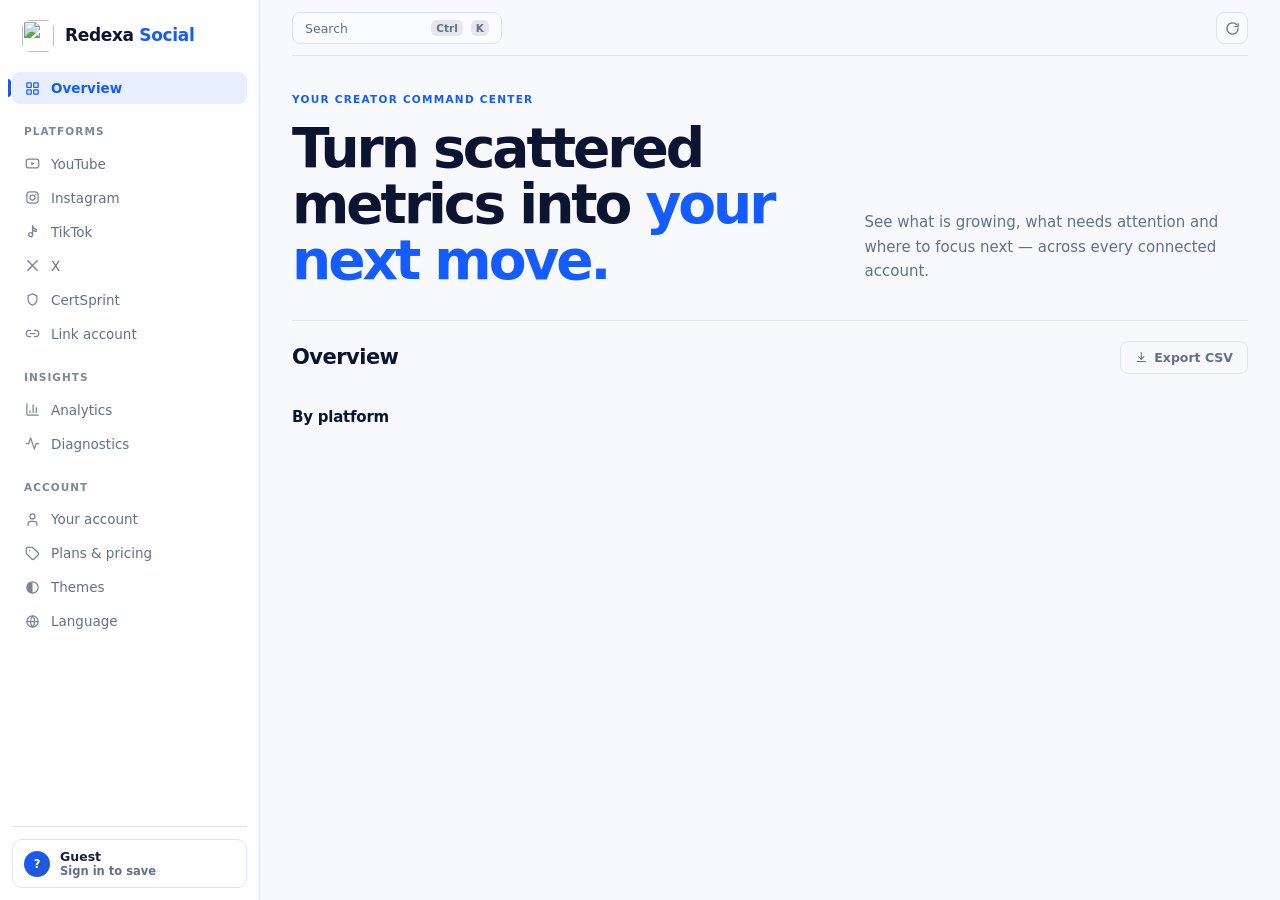
==== commit 7cb4b077: "Migrate desktop shortcuts and prepare signed Redexa Social 1.9.3" ====
--- a/static/index.html
+++ b/static/index.html
@@ -417,7 +417,7 @@
 
       <p class="muted app-footer-note" id="app-footer-note">
         © 2026 Aurelio Avila. <span data-i18n="app_footer_rights">All rights reserved.</span>
-        <a href="https://github.com/AurelioAvila/social-dashboard/blob/master/LICENSE" target="_blank" data-i18n="app_footer_license">License</a>
+        <a href="https://github.com/AurelioAvila/redexa-social/blob/master/LICENSE" target="_blank" data-i18n="app_footer_license">License</a>
       </p>
     </section>
 
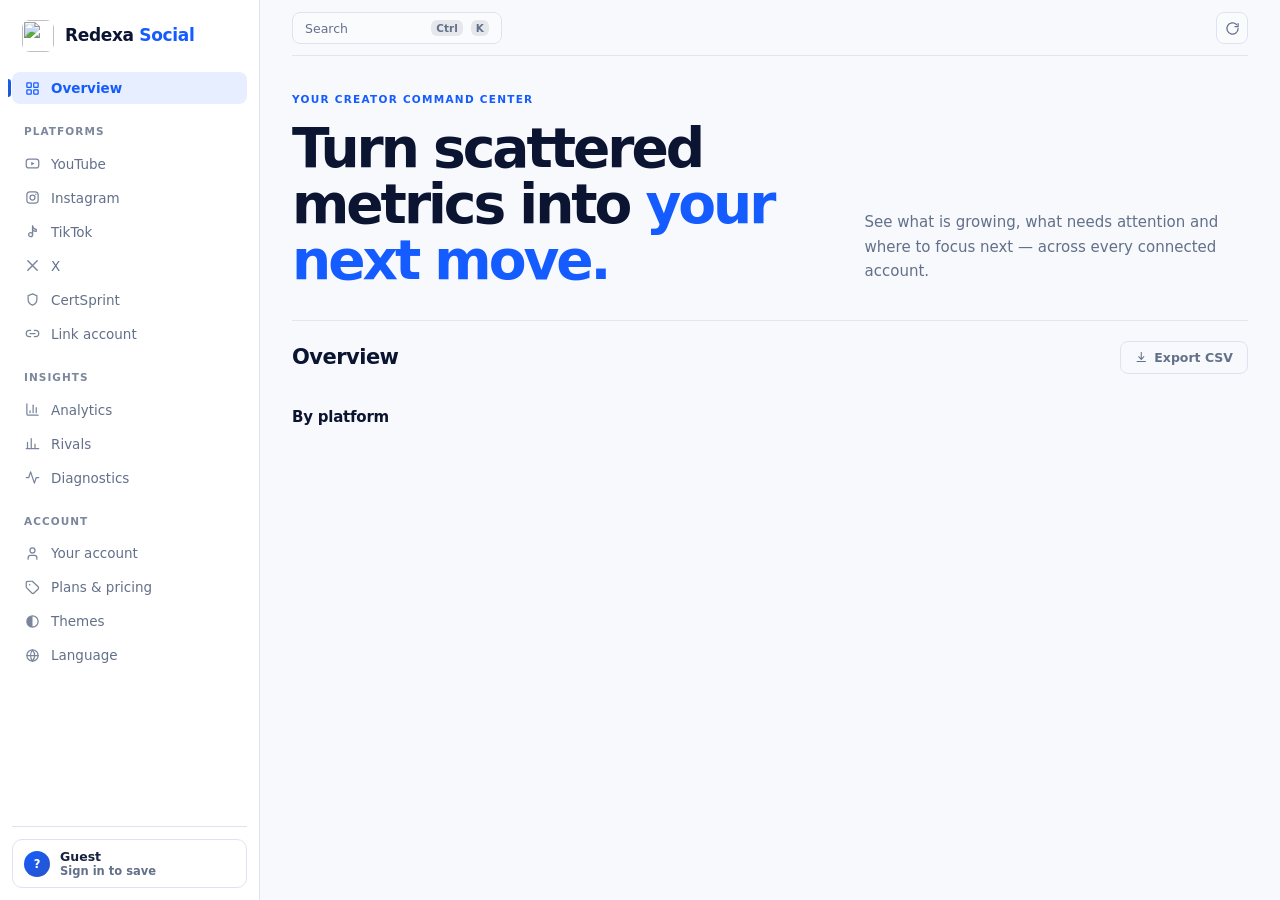
==== commit 91fe63a3: "Give Rivals a screen, because it never had one The backend has been finished for a while. rivals.py " ====
--- a/static/index.html
+++ b/static/index.html
@@ -17,6 +17,7 @@
 <svg width="0" height="0" aria-hidden="true" focusable="false" style="position:absolute">
   <symbol id="i-overview" viewBox="0 0 24 24" fill="none" stroke="currentColor" stroke-width="2" stroke-linecap="round" stroke-linejoin="round"><rect x="3" y="3" width="7" height="7" rx="1"/><rect x="14" y="3" width="7" height="7" rx="1"/><rect x="14" y="14" width="7" height="7" rx="1"/><rect x="3" y="14" width="7" height="7" rx="1"/></symbol>
   <symbol id="i-analytics" viewBox="0 0 24 24" fill="none" stroke="currentColor" stroke-width="2" stroke-linecap="round" stroke-linejoin="round"><path d="M3 3v16a2 2 0 0 0 2 2h16"/><path d="M18 17V9"/><path d="M13 17V5"/><path d="M8 17v-3"/></symbol>
+  <symbol id="i-rivals" viewBox="0 0 24 24" fill="none" stroke="currentColor" stroke-width="2" stroke-linecap="round" stroke-linejoin="round"><path d="M4 20V10M10 20V4M16 20v-7M22 20H2"/></symbol>
   <symbol id="i-diagnostics" viewBox="0 0 24 24" fill="none" stroke="currentColor" stroke-width="2" stroke-linecap="round" stroke-linejoin="round"><path d="M22 12h-4l-3 9L9 3l-3 9H2"/></symbol>
   <symbol id="i-connections" viewBox="0 0 24 24" fill="none" stroke="currentColor" stroke-width="2" stroke-linecap="round" stroke-linejoin="round"><path d="M9 17H7A5 5 0 0 1 7 7h2"/><path d="M15 7h2a5 5 0 1 1 0 10h-2"/><line x1="8" y1="12" x2="16" y2="12"/></symbol>
   <symbol id="i-account" viewBox="0 0 24 24" fill="none" stroke="currentColor" stroke-width="2" stroke-linecap="round" stroke-linejoin="round"><path d="M19 21v-2a4 4 0 0 0-4-4H9a4 4 0 0 0-4 4v2"/><circle cx="12" cy="7" r="4"/></symbol>
@@ -72,6 +73,7 @@
       <div class="nav-group">
         <div class="nav-group-label" data-i18n="group_insights">Insights</div>
         <button class="nav-item" data-section="analytics"><span class="nav-ico"><svg class="ico" aria-hidden="true"><use href="#i-analytics"/></svg></span><span data-i18n="nav_analytics">Analytics</span></button>
+        <button class="nav-item" data-section="rivals"><span class="nav-ico"><svg class="ico" aria-hidden="true"><use href="#i-rivals"/></svg></span><span data-i18n="nav_rivals">Rivals</span></button>
         <button class="nav-item" data-section="diagnostics"><span class="nav-ico"><svg class="ico" aria-hidden="true"><use href="#i-diagnostics"/></svg></span><span data-i18n="nav_diagnostics">Diagnostics</span><span class="nav-badge hidden" id="diag-badge">0</span></button>
       </div>
 
@@ -216,6 +218,21 @@
       <h2 class="subhead"><svg class="ico" aria-hidden="true"><use href="#i-heatmap"/></svg><span data-i18n="analytics_heatmap">Day and hour</span></h2>
       <p class="muted" data-i18n="analytics_heatmap_hint">Where your content actually landed. Darker means more average views for the posts published in that slot.</p>
       <div id="heatmap-chart" class="heatmap"></div>
+    </section>
+
+    <section id="section-rivals" class="section">
+      <h1><span class="sec-ico"><svg class="ico" aria-hidden="true"><use href="#i-rivals"/></svg></span> <span data-i18n="nav_rivals">Rivals</span></h1>
+      <p class="muted" data-i18n="rivals_subtitle">Compare your channels with up to three you pick. Only public figures are read, from your own computer, and they stay on this machine.</p>
+
+      <form class="rivals-add" id="rivals-add">
+        <label class="sr-only" for="rival-handle" data-i18n="rivals_input_label">Channel handle or URL</label>
+        <input id="rival-handle" name="handle" type="text" autocomplete="off" placeholder="@handle" data-i18n-placeholder="rivals_placeholder">
+        <button class="btn-analyze" type="submit" id="rival-add-btn" data-i18n="rivals_add">Follow</button>
+      </form>
+      <p class="rivals-msg" id="rivals-msg" role="status"></p>
+
+      <div id="rivals-list" class="rivals-list"></div>
+      <div id="rivals-table-wrap"></div>
     </section>
 
     <section id="section-diagnostics" class="section">
--- a/static/style.css
+++ b/static/style.css
@@ -1565,7 +1565,14 @@
 }
 .cycle-btn.active .save-badge { background: color-mix(in srgb, var(--on-accent) 22%, transparent); color: inherit; }
 
-.plans-grid { display: grid; grid-template-columns: repeat(auto-fit, minmax(230px, 1fr)); gap: var(--sp-4); padding-top: var(--sp-4); max-width: 1000px; margin: 0 auto; }
+/* Exactly three, side by side. auto-fit with a 230px minimum dropped to two
+   columns as soon as the content area got narrow, which put Studio on its own
+   row underneath - it read as an afterthought rather than as the top tier.
+   There are three plans and there will be three plans, so the count is stated
+   rather than negotiated, and it collapses in one step on a genuinely narrow
+   window instead of going through an awkward two-up stage. */
+.plans-grid { display: grid; grid-template-columns: repeat(3, 1fr); gap: var(--sp-4); padding-top: var(--sp-4); max-width: 1000px; margin: 0 auto; }
+@media (max-width: 760px) { .plans-grid { grid-template-columns: 1fr; } }
 .plan-card {
   position: relative;
   background: var(--surface); border: 1px solid var(--card-border);
@@ -1847,3 +1854,25 @@
   .topbar-right .muted { display: none; }
   .locked-box { flex-direction: column; align-items: flex-start; }
 }
+
+/* ---------- Rivals ---------- */
+.rivals-add { display: flex; gap: var(--sp-2); margin: var(--sp-5) 0 var(--sp-2); max-width: 520px; }
+.rivals-add input { flex: 1; padding: 10px 12px; border: 1px solid var(--card-border); border-radius: 10px; background: var(--card); color: var(--text); font: inherit; }
+.rivals-add input:focus-visible { outline: 2px solid var(--accent); outline-offset: 1px; }
+.rivals-msg { min-height: 20px; margin: 0 0 var(--sp-3); color: var(--red); font-size: 13px; }
+.rivals-list { display: grid; gap: var(--sp-2); margin-bottom: var(--sp-5); }
+.rival-row { display: flex; align-items: center; gap: var(--sp-3); flex-wrap: wrap; padding: 12px 14px; border: 1px solid var(--card-border); border-radius: 12px; background: var(--card); }
+.rival-id { display: grid; min-width: 180px; flex: 1; }
+.rival-id .muted { font-size: 12px; }
+.rival-figures { display: flex; gap: var(--sp-3); flex-wrap: wrap; color: var(--muted); font-size: 13px; }
+.rival-locked { color: var(--meta); font-style: italic; }
+.rival-remove { flex-shrink: 0; }
+.rivals-table { width: 100%; border-collapse: collapse; font-size: 14px; }
+.rivals-table th, .rivals-table td { padding: 10px 12px; text-align: right; border-bottom: 1px solid var(--card-border); }
+.rivals-table th:first-child, .rivals-table td:first-child { text-align: left; }
+.rivals-table th { color: var(--meta); font-size: 12px; font-weight: 650; text-transform: uppercase; letter-spacing: .04em; }
+/* Your own row is the one the eye should find first: this table exists to
+   answer "where am I", not to be read top to bottom. */
+.rivals-table .rival-mine td { background: var(--surface-sunken); font-weight: 650; }
+.rival-you { margin-left: 6px; padding: 1px 7px; border-radius: 999px; background: var(--accent); color: var(--on-accent); font-size: 11px; font-weight: 700; }
+@media (max-width: 700px) { .rivals-table th:nth-child(3), .rivals-table td:nth-child(3) { display: none; } }
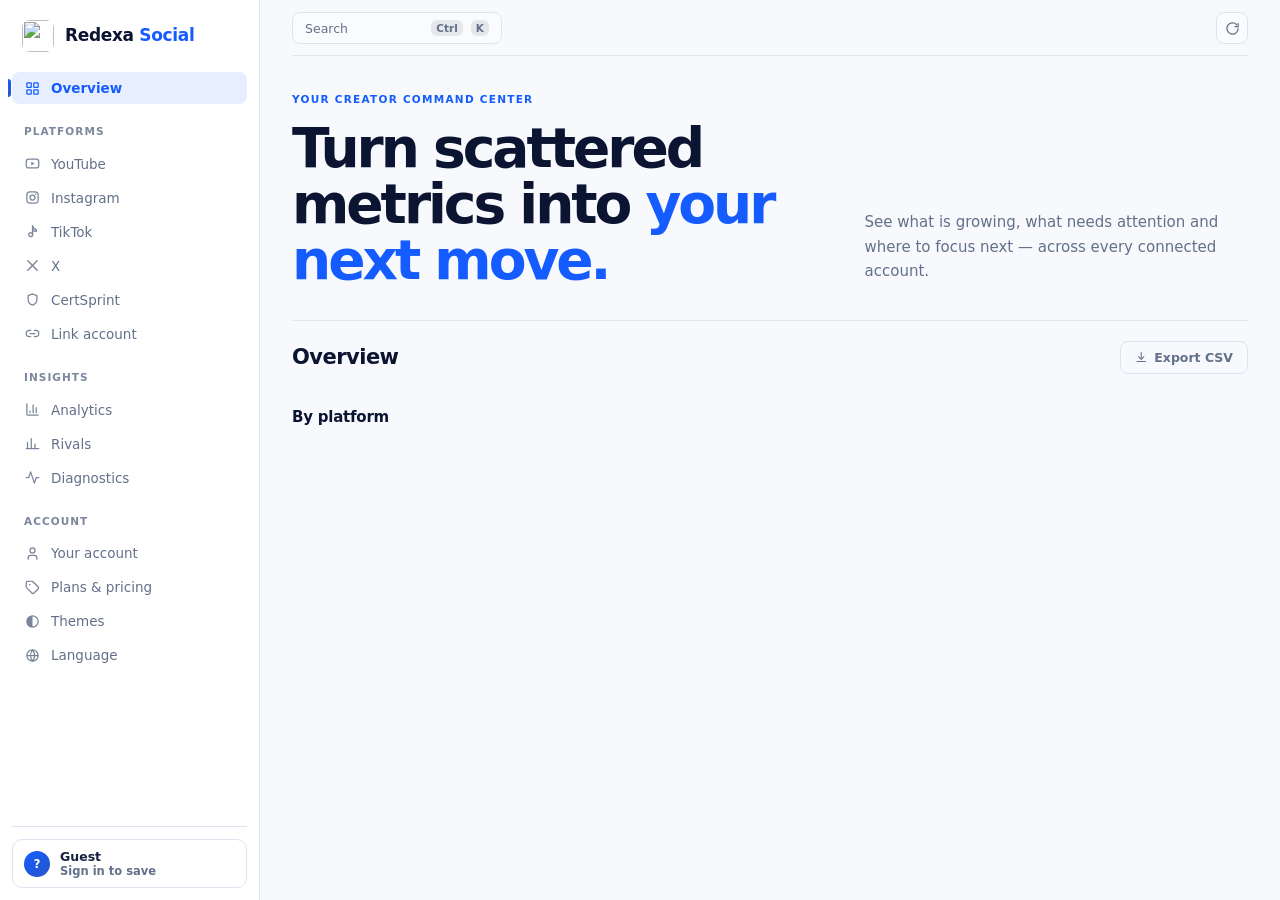
==== commit d04cb82e: "Release Redexa Social 1.10.4 with in-app support" ====
--- a/static/index.html
+++ b/static/index.html
@@ -432,6 +432,14 @@
         <div class="licence-msg hidden" id="cache-msg"></div>
       </div>
 
+      <div class="licence-box">
+        <div class="licence-head">
+          <h2 data-i18n="support_title">Help &amp; support</h2>
+        </div>
+        <p class="muted" data-i18n="support_hint">Questions about your account, licence or the app? Email support directly.</p>
+        <a class="btn-ghost" href="mailto:canadesino91@gmail.com?subject=Redexa%20Social%20support" data-i18n="support_email">Email support</a>
+      </div>
+
       <p class="muted app-footer-note" id="app-footer-note">
         © 2026 Aurelio Avila. <span data-i18n="app_footer_rights">All rights reserved.</span>
         <a href="https://github.com/AurelioAvila/redexa-social/blob/master/LICENSE" target="_blank" data-i18n="app_footer_license">License</a>
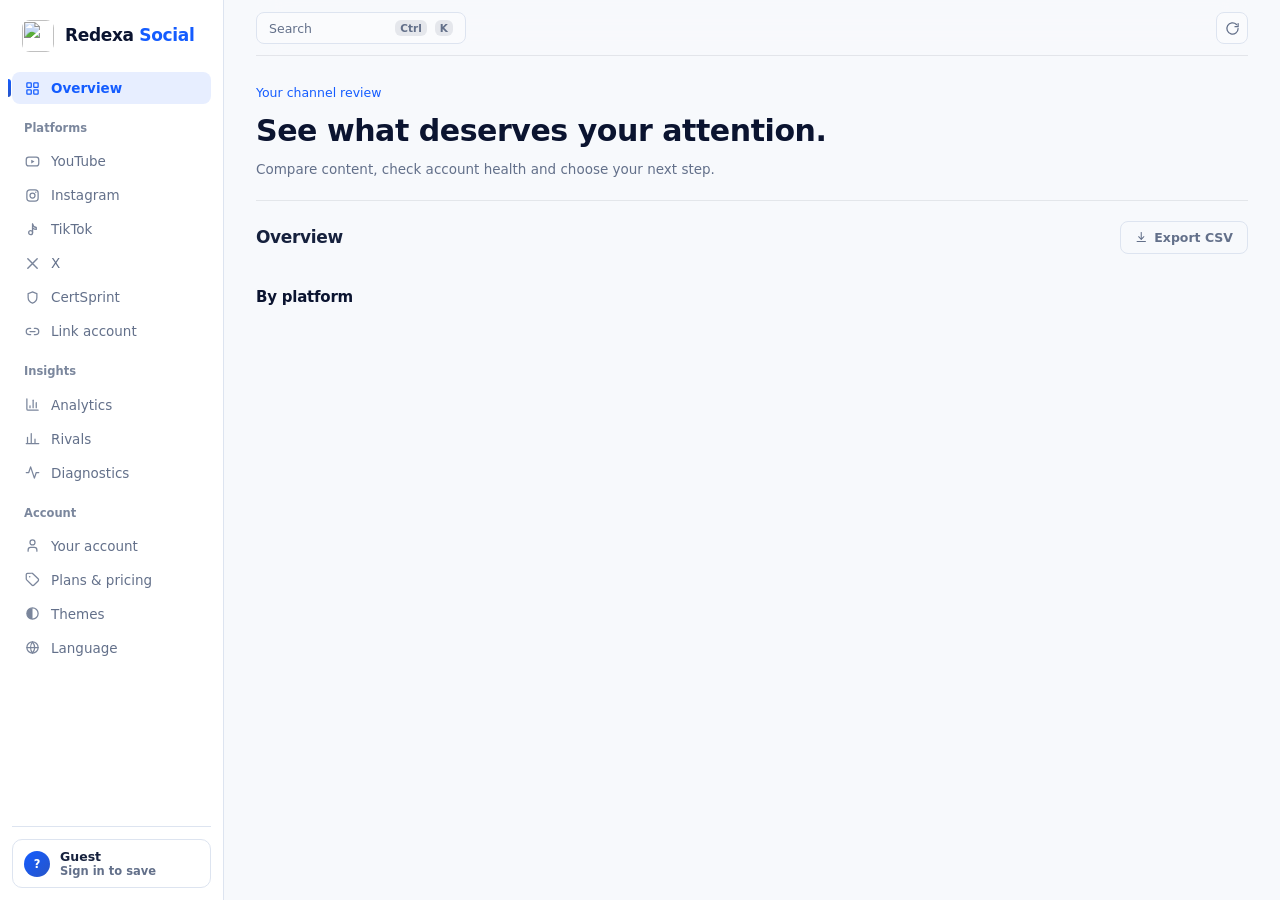
==== commit c956416d: "Release Redexa Social 1.10.5 with refined workspace and reliable analytics" ====
--- a/static/index.html
+++ b/static/index.html
@@ -127,20 +127,26 @@
 
     <section id="section-overview" class="section active">
       <div class="overview-intro">
-        <span class="overview-kicker">Your creator command center</span>
-        <h1>Turn scattered metrics into <em>your next move.</em></h1>
-        <p>See what is growing, what needs attention and where to focus next — across every connected account.</p>
+        <span class="overview-kicker" data-i18n="overview_kicker">Your channel review</span>
+        <h1 data-i18n="overview_title">See what deserves your attention.</h1>
+        <p data-i18n="overview_intro">Compare content, check account health and choose your next step.</p>
       </div>
       <div class="section-header stacked">
         <div class="section-title-row">
-          <h1 data-i18n="nav_overview">Overview</h1>
+          <h2 class="overview-section-title" data-i18n="nav_overview">Overview</h2>
           <button class="btn-ghost" id="btn-export"><svg class="ico" aria-hidden="true"><use href="#i-download"/></svg><span data-i18n="btn_export">Export CSV</span></button>
         </div>
         <p class="muted" id="overview-sub"></p>
+      </div>
+      <div id="overview-empty" class="overview-empty" hidden>
+        <h2 data-i18n="overview_empty_title">Your first channel. Your starting point.</h2>
+        <p data-i18n="overview_empty_body">Connect YouTube to see your content and understand what is working. Your statistics appear after the first refresh.</p>
+        <button class="btn-analyze" data-link-platform="youtube" data-i18n="overview_empty_action">Connect YouTube</button>
+        <button class="btn-ghost" data-goto="connections" data-i18n="nav_connections">Link account</button>
       </div>
       <div id="hero-tiles" class="hero-tiles"></div>
       <div id="top-content" class="top-content hidden"></div>
-      <h2 class="subhead" data-i18n="overview_by_platform">By platform</h2>
+      <h2 id="overview-platforms-heading" class="subhead" data-i18n="overview_by_platform">By platform</h2>
       <div id="overview-grid" class="grid"></div>
     </section>
 
@@ -273,13 +279,13 @@
     <!-- ---------------- Collega account ---------------- -->
     <section id="section-connections" class="section">
       <h1><span class="sec-ico"><svg class="ico" aria-hidden="true"><use href="#i-connections"/></svg></span> <span data-i18n="nav_connections">Link account</span></h1>
-      <p class="muted" data-i18n="connections_subtitle">Sign in with your account and the dashboard does the rest. No tokens to copy.</p>
+      <p class="muted" data-i18n="connections_subtitle">Start with YouTube. Instagram and TikTok may require your own developer app.</p>
 
       <div class="connect-grid" id="connect-grid"></div>
 
       <div class="connect-note muted">
         <span class="lock-ico"><svg class="ico" aria-hidden="true"><use href="#i-lock"/></svg></span>
-        <span data-i18n="connections_privacy">Authorizations are stored only on your computer, locally. They never pass through any server.</span>
+        <span data-i18n="connections_privacy">Credentials are stored on this PC. Some sign-in flows use our authorization service.</span>
       </div>
     </section>
 
@@ -450,7 +456,7 @@
     <section id="section-pricing" class="section">
       <div class="pricing-head">
         <h1 data-i18n="pricing_title">Choose how much you want to see</h1>
-        <p class="muted" data-i18n="pricing_sub">Start free. Move to Pro when the numbers start to matter.</p>
+        <p class="muted" data-i18n="pricing_sub">Start free. Pro adds history, comparisons and CSV reports.</p>
         <div class="cycle-toggle">
           <button class="cycle-btn active" data-cycle="monthly" data-i18n="pricing_monthly">Monthly</button>
           <button class="cycle-btn" data-cycle="yearly">
@@ -528,7 +534,7 @@
       <!-- Customers who do not want to wait for our platform approval can
            connect immediately with their own registered application. -->
       <div id="cm-ownapp-offer" class="hidden ownapp-offer">
-        <div class="ownapp-offer-text" data-i18n="sw_offer">Don't want to wait? You can connect it right away by registering your own app — we'll guide you step by step, it takes about 10 minutes.</div>
+        <div class="ownapp-offer-text" data-i18n="sw_offer">Connect with your own developer app using the guide. Platform requirements apply.</div>
         <button class="btn-analyze" id="cm-ownapp-start" data-i18n="sw_offer_btn">Connect it now →</button>
       </div>
     </div>
--- a/static/style.css
+++ b/static/style.css
@@ -224,7 +224,7 @@
 
   /* Typography */
   --font-ui: "Segoe UI Variable Text", "Segoe UI", -apple-system, Roboto, system-ui, sans-serif;
-  --font-display: "Segoe UI Variable Display", "Segoe UI", -apple-system, Roboto, system-ui, sans-serif;
+  --font-display: var(--font-ui);
   --font-mono: ui-monospace, "Cascadia Mono", "SF Mono", Consolas, monospace;
   --fs-100: 10.5px;
   --fs-200: 11.5px;
@@ -343,7 +343,7 @@
    Sidebar
    ============================================================ */
 .sidebar {
-  width: 260px;
+  width: 224px;
   flex-shrink: 0;
   background: var(--sidebar);
   border-right: 1px solid var(--card-border);
@@ -374,13 +374,13 @@
 }
 
 .nav-scroll { overflow-y: auto; flex: 1; margin: 0 -4px; padding: 0 4px; }
-.nav-group { margin-bottom: var(--sp-5); }
+.nav-group { margin-bottom: var(--sp-4); }
 .nav-group:last-child { margin-bottom: var(--sp-2); }
 .nav-group-label {
-  font-size: var(--fs-100);
-  font-weight: 700;
-  text-transform: uppercase;
-  letter-spacing: 0.1em;
+  font-size: var(--fs-200);
+  font-weight: 600;
+  text-transform: none;
+  letter-spacing: 0;
   color: var(--meta);
   padding: 0 12px;
   margin-bottom: var(--sp-2);
@@ -552,46 +552,58 @@
 h1 {
   font-family: var(--font-display);
   font-size: var(--fs-700); margin: 0 0 var(--sp-1);
-  letter-spacing: -0.025em; font-weight: 700; color: var(--text-strong);
+  letter-spacing: -0.01em; font-weight: 600; color: var(--text-strong);
   display: flex; align-items: center; gap: 10px;
 }
 
 .overview-intro {
   display: grid;
-  grid-template-columns: minmax(0, 1fr) minmax(280px, .72fr);
-  column-gap: var(--sp-8);
-  align-items: end;
-  padding: var(--sp-5) 0 var(--sp-7);
+  grid-template-columns: minmax(0, 1fr);
+  gap: var(--sp-2);
+  padding: var(--sp-3) 0 var(--sp-5);
   border-bottom: 1px solid var(--hairline);
   margin-bottom: var(--sp-5);
 }
 .overview-kicker {
   grid-column: 1 / -1;
   width: max-content;
-  margin-bottom: var(--sp-3);
+  margin-bottom: 0;
   color: var(--accent);
-  font-size: var(--fs-100);
-  font-weight: 800;
-  letter-spacing: .12em;
-  text-transform: uppercase;
+  font-size: var(--fs-300);
+  font-weight: 500;
+  letter-spacing: 0;
+  text-transform: none;
 }
 .overview-intro h1 {
   display: block;
   max-width: 700px;
   margin: 0;
-  font-size: clamp(34px, 4.3vw, 58px);
-  line-height: 1.02;
-  letter-spacing: -.055em;
-  font-weight: 780;
+  font-size: clamp(25px, 2.5vw, 30px);
+  line-height: 1.3;
+  letter-spacing: -.015em;
+  font-weight: 600;
 }
 .overview-intro h1 em { color: var(--accent); font-style: normal; }
 .overview-intro p {
-  max-width: 460px;
-  margin: 0 0 4px;
+  max-width: 68ch;
+  margin: 0;
   color: var(--muted);
-  font-size: var(--fs-500);
+  font-size: var(--fs-400);
   line-height: 1.65;
 }
+.overview-empty {
+  padding: clamp(24px, 4vw, 44px);
+  border: 1px solid var(--card-border);
+  border-radius: var(--r-lg);
+  background: var(--surface);
+  margin-bottom: var(--sp-5);
+}
+.overview-section-title { font-size: var(--fs-600); font-weight: 650; margin: 0; letter-spacing: -.02em; }
+.overview-empty[hidden] { display: none; }
+[hidden] { display: none !important; }
+.overview-empty h2 { font-size: var(--fs-600); font-weight: 650; letter-spacing: -.025em; margin: 0 0 var(--sp-3); }
+.overview-empty p { max-width: 56ch; color: var(--muted); line-height: 1.7; margin: 0 0 var(--sp-5); }
+.overview-empty button { margin: 0 var(--sp-2) var(--sp-2) 0; }
 .sec-ico {
   color: var(--accent); font-size: var(--fs-500);
   width: 32px; height: 32px; border-radius: var(--r-md);
@@ -901,26 +913,26 @@
   overflow: hidden;
   transition: border-color var(--dur-1) var(--ease), box-shadow var(--dur-2) var(--ease);
 }
-.hero-tile:hover { border-color: var(--accent-line); box-shadow: var(--shadow-md); }
+.hero-tile:hover { border-color: var(--accent-line); }
 /* A subtle accent wash in the top right replaces the colored left border:
    the same visual signature without the ruler effect. */
 .hero-tile::before {
   content: "";
   position: absolute; top: -70px; right: -70px;
   width: 170px; height: 170px; border-radius: var(--r-full);
-  background: radial-gradient(circle, var(--accent-ghost), transparent 70%);
+  background: transparent;
   pointer-events: none;
 }
 .tile-label {
-  font-size: var(--fs-100); font-weight: 700; text-transform: uppercase;
-  letter-spacing: 0.08em; color: var(--meta); margin-bottom: var(--sp-3);
+  font-size: var(--fs-300); font-weight: 500; text-transform: none;
+  letter-spacing: 0; color: var(--meta); margin-bottom: var(--sp-3);
   display: flex; align-items: center; gap: 7px;
 }
 .tile-ico { color: var(--accent); display: inline-flex; opacity: 0.9; }
 .tile-ico .ico { width: 13px; height: 13px; }
 .tile-value {
   font-family: var(--font-display);
-  font-size: var(--fs-800); font-weight: 700; letter-spacing: -0.035em;
+  font-size: var(--fs-800); font-weight: 600; letter-spacing: -0.015em; font-variant-numeric: tabular-nums;
   line-height: 1.05; color: var(--text-strong);
   display: flex; align-items: baseline; gap: var(--sp-2); flex-wrap: wrap;
 }
@@ -1845,7 +1857,7 @@
 }
 @media (max-width: 720px) {
   .sidebar { width: 218px; }
-  .overview-intro h1 { font-size: 34px; }
+  .overview-intro h1 { font-size: 25px; }
   .grid, .hero-tiles { grid-template-columns: 1fr; }
   .content { padding: 0 var(--sp-4) var(--sp-6); }
   .field-row { grid-template-columns: 1fr; gap: 0; }
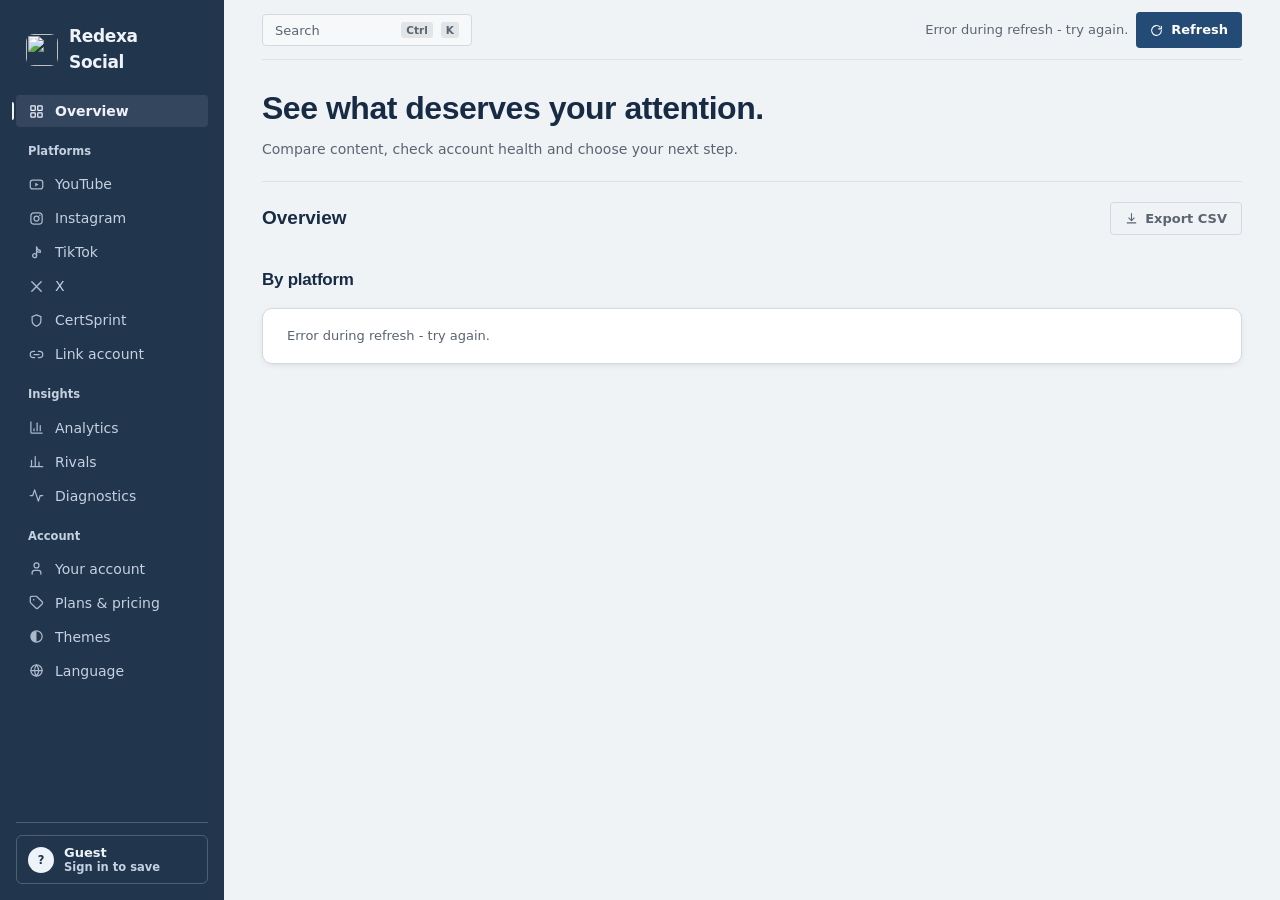
==== commit 0e75f62e: "Release Redexa Social 1.10.6 with Channel desk workspace" ====
--- a/static/index.html
+++ b/static/index.html
@@ -120,14 +120,13 @@
         </button>
         <div class="refresh-row">
           <span id="last-refresh" class="muted"></span>
-          <button id="btn-refresh" title="Refresh" data-i18n-title="btn_refresh" aria-label="Refresh"><svg class="ico" aria-hidden="true"><use href="#i-refresh"/></svg><span class="sr-only" data-i18n="btn_refresh">Refresh</span></button>
+          <button id="btn-refresh" title="Refresh" data-i18n-title="btn_refresh"><svg class="ico" aria-hidden="true"><use href="#i-refresh"/></svg><span id="refresh-button-label" data-i18n="btn_refresh">Refresh</span></button>
         </div>
       </div>
     </header>
 
     <section id="section-overview" class="section active">
       <div class="overview-intro">
-        <span class="overview-kicker" data-i18n="overview_kicker">Your channel review</span>
         <h1 data-i18n="overview_title">See what deserves your attention.</h1>
         <p data-i18n="overview_intro">Compare content, check account health and choose your next step.</p>
       </div>
@@ -196,7 +195,7 @@
 
     <section id="section-analytics" class="section">
       <h1><span class="sec-ico"><svg class="ico" aria-hidden="true"><use href="#i-analytics"/></svg></span> <span data-i18n="nav_analytics">Analytics</span></h1>
-      <p class="muted" data-i18n="analytics_subtitle">Computed locally from collected data — top posts and best posting hours, zero AI cost.</p>
+      <div class="info-alert"><svg class="ico" aria-hidden="true"><use href="#i-info"/></svg><span data-i18n="analytics_subtitle">Computed locally from collected data — top posts and best posting hours, zero AI cost.</span></div>
       <p class="muted" id="analytics-last-refresh"></p>
       <div id="analytics-tiles" class="hero-tiles"></div>
 
@@ -243,15 +242,14 @@
 
     <section id="section-diagnostics" class="section">
       <h1><span class="sec-ico"><svg class="ico" aria-hidden="true"><use href="#i-diagnostics"/></svg></span> <span data-i18n="nav_diagnostics">Diagnostics</span></h1>
-      <p class="muted" data-i18n="diagnostics_subtitle">Computed instantly from code, zero cost — flags errors and updates on every Refresh.</p>
-
-      <div class="health-panel" id="health-panel">
-        <div class="health-ring-wrap">
-          <svg class="health-ring" viewBox="0 0 100 100">
-            <circle class="ring-bg" cx="50" cy="50" r="42"/>
-            <circle class="ring-fg" id="health-ring-fg" cx="50" cy="50" r="42"/>
-          </svg>
-          <div class="health-score"><span id="health-score-num">–</span><small>%</small></div>
+      <p class="muted" data-i18n="diagnostics_subtitle">Connections, account health and your next step.</p>
+
+      <div class="diagnostics-sheet working-sheet">
+        <h2 data-i18n="diag_channels_title">Your channels, in one place.</h2>
+        <p class="muted" id="diagnostic-channels-intro">Connect a channel to get started. Your score will appear once data is available.</p>
+      <div class="health-panel" id="health-panel" hidden>
+        <div class="health-score-summary" id="health-score-summary" hidden>
+          <span data-i18n="tile_health">Health</span> <strong id="health-score-num"></strong><span>/100</span>
         </div>
         <div class="health-info">
           <div class="health-title" id="health-title"></div>
@@ -264,16 +262,18 @@
         </div>
         <!-- Explain the score instead of showing an unexplained number. These
              four components identify what is pulling it down. -->
-        <div class="health-parts" id="health-parts"></div>
-      </div>
-
-      <div class="diag-filters" id="diag-filters">
+      </div>
+
+      <div class="diag-filters" id="diag-filters" hidden>
         <button class="filter-chip active" data-filter="all" data-i18n="diag_filter_all">All</button>
         <button class="filter-chip" data-filter="problems" data-i18n="diag_filter_problems">Needs fixing</button>
         <button class="filter-chip" data-filter="green" data-i18n="diag_filter_ok">Fine</button>
       </div>
 
-      <div id="diagnostics-list" class="diag-list"></div>
+      <div id="diagnostics-list" class="diag-list" hidden></div>
+      <div id="diagnostic-channels" class="diagnostic-channels channel-table" role="list"></div>
+      </div>
+      <div class="health-parts" id="health-parts"></div>
     </section>
 
     <!-- ---------------- Collega account ---------------- -->
--- a/static/style.css
+++ b/static/style.css
@@ -1,7 +1,7 @@
 :root,
 :root[data-theme="dark"] {
-  --bg: #09090b;
-  --card: #12131a;
+  --bg: #17191c;
+  --card: #202327;
   --card-hover: #171922;
   --card-border: rgba(30, 41, 59, 0.7);
   --sidebar: #08080a;
@@ -9,7 +9,7 @@
   --text-strong: #ffffff;
   --muted: #94a3b8;
   --meta: #64748b;
-  --accent: #7c8cff;
+  --accent: #91b9ed;
   --accent2: #b77cff;
   --green: #34d399;
   --yellow: #fbbf24;
@@ -17,18 +17,20 @@
 }
 
 :root[data-theme="light"] {
-  --bg: #f7f9fc;
+  --bg: #f0f3f6;
   --card: #ffffff;
-  --card-hover: #f9fbff;
-  --card-border: #dde4f0;
-  --sidebar: #ffffff;
-  --text: #16213d;
-  --text-strong: #0b1430;
-  --muted: #63708a;
-  --meta: #7b879d;
-  --accent: #145cff;
-  --accent2: #2855c7;
-  --green: #2dbb56;
+  --card-hover: #f6f8fa;
+  --card-border: #d3d9e0;
+  --sidebar: #21354d;
+  --text: #182b45;
+  --text-strong: #182b45;
+  --muted: #5b6471;
+  --meta: #5b6471;
+  --accent: #234b75;
+  --accent2: #234b75;
+  --on-accent: #ffffff;
+  --on-danger: #ffffff;
+  --green: #18733c;
   --yellow: #d97706;
   --red: #dc2626;
 }
@@ -42,7 +44,7 @@
   --text: #e6e9ff;
   --muted: #8189b8;
   --accent: #5ee6ff;
-  --accent2: #7c8cff;
+  --accent2: #91b9ed;
   --green: #34d399;
   --yellow: #fbbf24;
   --red: #ff6b81;
@@ -207,10 +209,15 @@
   --accent-ghost: color-mix(in srgb, var(--accent) 10%, transparent);
   --accent-soft: color-mix(in srgb, var(--accent) 16%, transparent);
   --accent-line: color-mix(in srgb, var(--accent) 34%, var(--card-border));
-  /* Text on a solid accent surface: the sidebar background is dark
-     when the accent is light and vice versa in every theme, preserving
-     contrast without a theme-specific rule. */
+  /* Dark themes use their rail color on bright accents; light overrides
+     this with white text on the Channel desk's ink-blue buttons. */
   --on-accent: var(--sidebar);
+  --on-danger: var(--sidebar);
+  --rail-text: #eef3fa;
+  --rail-muted: #c4d1e0;
+  --rail-line: color-mix(in srgb, var(--rail-text) 22%, transparent);
+  --caption-bg: var(--sidebar);
+  --caption-text: var(--rail-text);
 
   /* Spacing: 4px grid */
   --sp-1: 4px;
@@ -224,28 +231,28 @@
 
   /* Typography */
   --font-ui: "Segoe UI Variable Text", "Segoe UI", -apple-system, Roboto, system-ui, sans-serif;
-  --font-display: var(--font-ui);
+  --font-display: Bahnschrift, "Segoe UI", sans-serif;
   --font-mono: ui-monospace, "Cascadia Mono", "SF Mono", Consolas, monospace;
   --fs-100: 10.5px;
   --fs-200: 11.5px;
-  --fs-300: 12.5px;
-  --fs-400: 13.5px;
+  --fs-300: 13px;
+  --fs-400: 14px;
   --fs-500: 15px;
   --fs-600: 17px;
   --fs-700: 21px;
   --fs-800: 28px;
   --fs-900: 34px;
 
-  --r-xs: 6px;
-  --r-sm: 8px;
-  --r-md: 10px;
-  --r-lg: 14px;
-  --r-xl: 18px;
+  --r-xs: 3px;
+  --r-sm: 4px;
+  --r-md: 6px;
+  --r-lg: 10px;
+  --r-xl: 14px;
   --r-full: 999px;
 
   /* Short, broad shadows: cards should stand out from the background,
      not float above it. */
-  --shadow-sm: 0 1px 2px rgba(0, 0, 0, 0.16);
+  --shadow-sm: 0 2px 8px -4px rgba(15, 23, 42, 0.22);
   --shadow-md: 0 10px 28px -14px rgba(0, 0, 0, 0.55);
   --shadow-lg: 0 28px 64px -24px rgba(0, 0, 0, 0.6);
 
@@ -343,20 +350,26 @@
    Sidebar
    ============================================================ */
 .sidebar {
+  --text: var(--rail-text);
+  --text-strong: var(--rail-text);
+  --muted: var(--rail-muted);
+  --meta: var(--rail-muted);
+  --card-border: var(--rail-line);
+  --surface-raised: color-mix(in srgb, var(--rail-text) 8%, var(--sidebar));
   width: 224px;
   flex-shrink: 0;
   background: var(--sidebar);
-  border-right: 1px solid var(--card-border);
+  border-right: none;
   display: flex;
   flex-direction: column;
-  padding: var(--sp-5) var(--sp-3) var(--sp-3);
+  padding: 24px 16px 16px;
   position: sticky;
   top: 0;
   height: 100vh;
 }
 
 .brand {
-  font-family: var(--font-display);
+  font-family: var(--font-ui);
   font-weight: 700;
   font-size: var(--fs-600);
   letter-spacing: -0.02em;
@@ -367,7 +380,7 @@
   align-items: center;
   gap: 11px;
 }
-.brand strong { color: var(--accent); font-weight: 750; }
+.brand strong { color: inherit; font-weight: inherit; }
 .brand-mark {
   width: 32px; height: 32px; border-radius: 8px;
   object-fit: cover;
@@ -407,17 +420,17 @@
 }
 .nav-item:hover { background: color-mix(in srgb, var(--text) 5%, transparent); color: var(--text); }
 .nav-item.active {
-  background: var(--accent-ghost);
-  color: var(--accent);
+  background: color-mix(in srgb, var(--rail-text) 9%, transparent);
+  color: var(--rail-text);
   font-weight: 650;
 }
 .nav-item.active::before {
   content: "";
   position: absolute;
   left: -4px; top: 50%; transform: translateY(-50%);
-  width: 3px; height: 18px;
+  width: 2px; height: 18px;
   border-radius: 0 3px 3px 0;
-  background: linear-gradient(180deg, var(--accent), var(--accent2));
+  background: var(--rail-text);
 }
 .nav-ico {
   width: 16px; font-size: 15px; flex-shrink: 0;
@@ -425,6 +438,7 @@
   opacity: 0.85;
 }
 .nav-item.active .nav-ico { opacity: 1; }
+.nav-item.active .nav-ico svg { stroke-width: 2.3; }
 
 .nav-dot {
   width: 6px; height: 6px; border-radius: var(--r-full);
@@ -446,7 +460,7 @@
      ratio on 10px bold text. The sidebar color is dark where red is light and
      light where red is dark, preserving contrast everywhere (4.83:1 worst
      case) without a theme-specific rule. */
-  color: var(--sidebar);
+  color: var(--on-danger);
   font-size: var(--fs-100);
   font-weight: 800;
   min-width: 19px; height: 19px;
@@ -476,12 +490,14 @@
 .user-chip:hover { background: var(--surface-raised); border-color: var(--accent-line); }
 .user-avatar {
   width: 26px; height: 26px; border-radius: var(--r-full); flex-shrink: 0;
-  background: linear-gradient(135deg, var(--accent), var(--accent2));
+  background: var(--accent);
   color: var(--on-accent);
   display: flex; align-items: center; justify-content: center;
   font-weight: 700; font-size: var(--fs-200);
 }
 .user-avatar.big { width: 48px; height: 48px; font-size: var(--fs-600); }
+.sidebar .user-avatar { background: var(--rail-text); color: var(--sidebar); }
+.sidebar :where(button, a):focus-visible { outline-color: var(--rail-text); }
 .user-meta { display: flex; flex-direction: column; min-width: 0; }
 .user-name { font-size: var(--fs-300); font-weight: 650; overflow: hidden; text-overflow: ellipsis; white-space: nowrap; }
 .user-plan { font-size: var(--fs-200); color: var(--muted); overflow: hidden; text-overflow: ellipsis; white-space: nowrap; }
@@ -503,15 +519,14 @@
   gap: var(--sp-3);
   padding: var(--sp-3) 0;
   margin-bottom: var(--sp-4);
-  background: color-mix(in srgb, var(--bg) 88%, transparent);
-  backdrop-filter: blur(12px);
+  background: var(--bg);
 }
 .topbar::after {
   content: "";
   position: absolute; left: 0; right: 0; bottom: 0; height: 1px;
   background: var(--hairline);
 }
-.topbar-right { display: flex; align-items: center; gap: var(--sp-3); margin-left: auto; min-width: 0; }
+.topbar-right { display: flex; align-items: center; justify-content: flex-end; flex-wrap: wrap; gap: var(--sp-3); margin-left: auto; min-width: 0; }
 .topbar-right .muted { white-space: nowrap; overflow: hidden; text-overflow: ellipsis; }
 
 .kbd-hint {
@@ -537,13 +552,13 @@
 .content {
   flex: 1;
   min-width: 0;
-  padding: 0 var(--sp-7) var(--sp-8);
+  padding: 0 38px var(--sp-8);
   overflow-x: hidden;
 }
 /* Content was left-aligned with an 1180px cap: on a maximized window, half
    the screen remained empty on the right and the title sat far from the
    data. The column is now centered. */
-.content > * { max-width: 1280px; margin-left: auto; margin-right: auto; }
+.content > * { max-width: 1120px; margin-left: auto; margin-right: auto; }
 
 .section { display: none; animation: fadeIn 0.24s var(--ease); }
 .section.active { display: block; }
@@ -551,7 +566,7 @@
 
 h1 {
   font-family: var(--font-display);
-  font-size: var(--fs-700); margin: 0 0 var(--sp-1);
+  font-size: 32px; margin: 0 0 var(--sp-2);
   letter-spacing: -0.01em; font-weight: 600; color: var(--text-strong);
   display: flex; align-items: center; gap: 10px;
 }
@@ -564,21 +579,12 @@
   border-bottom: 1px solid var(--hairline);
   margin-bottom: var(--sp-5);
 }
-.overview-kicker {
-  grid-column: 1 / -1;
-  width: max-content;
-  margin-bottom: 0;
-  color: var(--accent);
-  font-size: var(--fs-300);
-  font-weight: 500;
-  letter-spacing: 0;
-  text-transform: none;
-}
+
 .overview-intro h1 {
   display: block;
   max-width: 700px;
   margin: 0;
-  font-size: clamp(25px, 2.5vw, 30px);
+  font-size: 32px;
   line-height: 1.3;
   letter-spacing: -.015em;
   font-weight: 600;
@@ -592,15 +598,25 @@
   line-height: 1.65;
 }
 .overview-empty {
-  padding: clamp(24px, 4vw, 44px);
+  padding: var(--sp-6);
   border: 1px solid var(--card-border);
   border-radius: var(--r-lg);
+  box-shadow: var(--shadow-sm);
   background: var(--surface);
   margin-bottom: var(--sp-5);
 }
-.overview-section-title { font-size: var(--fs-600); font-weight: 650; margin: 0; letter-spacing: -.02em; }
+.overview-section-title { font-family: var(--font-display); font-size: 19px; font-weight: 600; margin: 0; letter-spacing: 0; }
 .overview-empty[hidden] { display: none; }
 [hidden] { display: none !important; }
+.working-sheet, .diagnostics-sheet {
+  background: var(--surface); border: 1px solid var(--card-border);
+  border-radius: var(--r-lg); padding: var(--sp-7); margin: var(--sp-6) 0;
+  box-shadow: var(--shadow-sm);
+}
+.working-sheet h2, .diagnostics-sheet h2 {
+  font-family: var(--font-display); font-size: 22px; font-weight: 600;
+  letter-spacing: -.015em; margin: 0 0 var(--sp-2);
+}
 .overview-empty h2 { font-size: var(--fs-600); font-weight: 650; letter-spacing: -.025em; margin: 0 0 var(--sp-3); }
 .overview-empty p { max-width: 56ch; color: var(--muted); line-height: 1.7; margin: 0 0 var(--sp-5); }
 .overview-empty button { margin: 0 var(--sp-2) var(--sp-2) 0; }
@@ -614,7 +630,7 @@
 .sec-ico svg { width: 1em; height: 1em; display: block; }
 h2.subhead {
   font-family: var(--font-display);
-  font-size: var(--fs-500); margin: var(--sp-7) 0 var(--sp-3);
+  font-size: var(--fs-600); margin: var(--sp-7) 0 var(--sp-4);
   color: var(--text-strong); font-weight: 650; letter-spacing: -0.015em;
   display: flex; align-items: center; gap: var(--sp-2);
 }
@@ -660,13 +676,14 @@
   cursor: pointer;
   transition: filter var(--dur-1) var(--ease), background var(--dur-1) var(--ease),
               border-color var(--dur-1) var(--ease), color var(--dur-1) var(--ease),
-              opacity var(--dur-2) ease;
+              opacity var(--dur-2) ease, transform var(--dur-1) var(--ease);
 }
 button:hover { filter: brightness(1.1); }
-button:active { filter: brightness(0.95); }
-button:disabled { opacity: 0.5; cursor: wait; }
-
-.btn-analyze { background: linear-gradient(135deg, var(--accent), var(--accent2)); color: var(--on-accent); }
+button:active:not(:disabled) { filter: brightness(0.95); transform: scale(.98); }
+button:disabled { opacity: 0.5; cursor: not-allowed; }
+button[aria-busy="true"] { cursor: progress; opacity: .8; }
+
+.btn-analyze { background: var(--accent); color: var(--on-accent); }
 .btn-ghost {
   background: transparent; border: 1px solid var(--card-border); color: var(--muted);
   font-size: var(--fs-300); padding: 8px 14px; font-weight: 600;
@@ -694,15 +711,23 @@
 
 .refresh-row { display: flex; align-items: center; gap: var(--sp-2); }
 #btn-refresh {
-  flex-shrink: 0;
-  width: 32px; height: 32px; padding: 0;
+  flex-shrink: 0; min-height: 36px; padding: 8px 13px;
   border-radius: var(--r-sm);
-  background: var(--surface-sunken); border: 1px solid var(--card-border); color: var(--muted);
-  display: flex; align-items: center; justify-content: center;
-  font-size: var(--fs-500); line-height: 1;
-}
-#btn-refresh:hover { background: var(--accent-ghost); border-color: var(--accent-line); color: var(--accent); filter: none; }
-#btn-refresh.spinning { animation: spin 0.9s linear infinite; }
+  background: var(--accent); border: 1px solid transparent; color: var(--on-accent);
+  display: inline-flex; align-items: center; justify-content: center; gap: 8px;
+  font-size: var(--fs-300); line-height: 1.2;
+}
+#btn-refresh:hover:not(:disabled) { filter: brightness(1.12); }
+#btn-refresh.spinning .ico { animation: spin 0.9s linear infinite; }
+
+.info-alert {
+  display: flex; align-items: flex-start; gap: var(--sp-3);
+  padding: 14px 16px; margin: var(--sp-4) 0;
+  max-width: 76ch; border-left: 2px solid var(--accent-line);
+  background: var(--accent-ghost); border-radius: 0 var(--r-md) var(--r-md) 0;
+  color: var(--muted); font-size: var(--fs-300); line-height: 1.65;
+}
+.info-alert > .ico { color: var(--accent); width: 18px; height: 18px; margin-top: 2px; }
 
 /* ---------- Fields ---------- */
 /* The rule targets the element, not the class: the license key and setup
@@ -737,20 +762,25 @@
 .grid {
   display: grid;
   grid-template-columns: repeat(auto-fit, minmax(260px, 1fr));
-  gap: var(--sp-3);
-}
-
-.card, .detail, .insight-box, .diag-item, .rank-item {
+  gap: 0 var(--sp-6);
+  padding: 0 var(--sp-6);
   background: var(--surface);
   border: 1px solid var(--card-border);
-  border-radius: var(--r-lg);
+  border-radius: var(--r-lg); box-shadow: var(--shadow-sm);
+}
+
+.card, .detail, .insight-box, .diag-item, .rank-item {
+  background: transparent;
+  border: none;
+  border-bottom: 1px solid var(--hairline);
+  border-radius: 0;
   transition: background var(--dur-1) var(--ease), border-color var(--dur-1) var(--ease),
               box-shadow var(--dur-2) var(--ease);
 }
 
 .card {
-  --card-pad: 16px;
-  padding: var(--card-pad);
+  --card-pad: 0px;
+  padding: 20px var(--card-pad);
   position: relative;
   overflow: hidden;
   min-height: 152px;
@@ -760,14 +790,13 @@
 /* Panels no longer rise on hover: in a dense grid, six jumping cards create
    noise rather than feedback. Only the border changes. */
 .card:hover {
-  border-color: var(--accent-line);
-  box-shadow: var(--shadow-md);
+  border-color: var(--hairline);
 }
 .card .empty { margin: auto 0; }
 
 .card-head { display: flex; align-items: center; justify-content: space-between; gap: var(--sp-2); margin-bottom: var(--sp-4); }
 .card h2 {
-  font-size: var(--fs-400); margin: 0; font-weight: 650; letter-spacing: -0.01em;
+  font-size: var(--fs-600); margin: 0; font-weight: 650; letter-spacing: -0.01em;
   color: var(--text-strong);
   display: flex; align-items: center; gap: var(--sp-2);
 }
@@ -830,18 +859,16 @@
 .badge.red { background: var(--red); box-shadow: 0 0 0 3px color-mix(in srgb, var(--red) 18%, transparent); }
 
 .empty { color: var(--muted); font-size: var(--fs-300); font-weight: 500; padding: var(--sp-1) 0; }
-/* On first run, a platform page without connected accounts was a gray line
-   of text in empty space. A dashed panel turns it into a clear placeholder
-   with a centered call to action. */
+/* Unconnected channels remain readable setup sheets, without false metrics. */
 .detail > .empty, .rank-list > .empty, .outlier-list > .empty {
   grid-column: 1 / -1;
   background: var(--surface);
-  border: 1px dashed var(--card-border);
+  border: 1px solid var(--card-border);
   border-radius: var(--r-lg);
   padding: var(--sp-7) var(--sp-5);
-  text-align: center;
-}
-.detail > .empty + .inline-connect { display: flex; margin: var(--sp-3) auto 0; }
+  text-align: left;
+}
+.detail > .empty + .inline-connect { display: flex; margin: var(--sp-3) 0 0; }
 /* A container emptied by JavaScript—such as the hourly chart when reserved
    for Pro or a map without data—remained a blank, bordered 176px panel that
    looked like a broken chart. */
@@ -873,8 +900,7 @@
   overflow: visible;
 }
 .spark-line { fill: none; stroke: var(--accent); stroke-width: 2; stroke-linecap: round; stroke-linejoin: round; }
-/* The gradient fill is a presentation attribute set by the SVG generated in
-   JavaScript; do not declare a fill here, or it would take precedence. */
+/* Chart areas use a low-opacity solid fill set by their SVG. */
 .spark-dot { fill: var(--accent); stroke: var(--surface); stroke-width: 2; }
 
 .delta {
@@ -897,7 +923,10 @@
   display: grid;
   grid-template-columns: repeat(4, minmax(0, 1fr));
   grid-template-rows: auto auto auto auto;
-  gap: var(--sp-3);
+  gap: 0 var(--sp-6);
+  background: var(--surface);
+  border: 1px solid var(--card-border);
+  padding: 0 var(--sp-6);
   margin-bottom: var(--sp-5);
 }
 .hero-tile {
@@ -906,23 +935,15 @@
   grid-row: span 4;
   align-content: start;
   position: relative;
-  background: var(--surface);
-  border: 1px solid var(--card-border);
-  border-radius: var(--r-lg);
-  padding: var(--sp-4);
+  background: transparent;
+  border: none;
+  border-bottom: 1px solid var(--hairline);
+  border-radius: 0;
+  padding: var(--sp-4) 0;
   overflow: hidden;
   transition: border-color var(--dur-1) var(--ease), box-shadow var(--dur-2) var(--ease);
 }
 .hero-tile:hover { border-color: var(--accent-line); }
-/* A subtle accent wash in the top right replaces the colored left border:
-   the same visual signature without the ruler effect. */
-.hero-tile::before {
-  content: "";
-  position: absolute; top: -70px; right: -70px;
-  width: 170px; height: 170px; border-radius: var(--r-full);
-  background: transparent;
-  pointer-events: none;
-}
 .tile-label {
   font-size: var(--fs-300); font-weight: 500; text-transform: none;
   letter-spacing: 0; color: var(--meta); margin-bottom: var(--sp-3);
@@ -948,12 +969,12 @@
    overlap the tile footer. */
 .tile-meter { height: 4px; border-radius: var(--r-full); background: var(--surface-sunken); margin-top: var(--sp-3); overflow: hidden; }
 .tile-meter:empty { display: none; }
-.tile-meter i { display: block; height: 100%; border-radius: var(--r-full); background: linear-gradient(90deg, var(--accent), var(--accent2)); transition: width var(--dur-3) var(--ease); }
+.tile-meter i { display: block; height: 100%; border-radius: var(--r-full); background: var(--accent); transition: width var(--dur-3) var(--ease); }
 
 /* ---------- Top content (Overview) ---------- */
 .top-content {
   display: flex; align-items: center; gap: var(--sp-3); flex-wrap: wrap;
-  background: linear-gradient(120deg, var(--accent-ghost), transparent 60%), var(--surface);
+  background: var(--bg);
   border: 1px solid var(--accent-line);
   border-radius: var(--r-lg); padding: var(--sp-4) var(--sp-5); margin-bottom: var(--sp-5);
 }
@@ -983,7 +1004,7 @@
   padding: var(--sp-4) var(--sp-5);
   margin-bottom: var(--sp-4);
   border-color: var(--accent-line);
-  background: linear-gradient(180deg, var(--accent-ghost), transparent 40%), var(--surface);
+  background: var(--bg);
 }
 .insight-box.hidden { display: none; }
 .insight-box ul { margin: 0; padding-left: 0; list-style: none; }
@@ -1067,7 +1088,6 @@
   display: flex; align-items: flex-end; gap: 4px;
   height: 176px; padding: var(--sp-5) var(--sp-5) 0;
   background:
-    repeating-linear-gradient(to top, var(--hairline) 0 1px, transparent 1px 25%),
     var(--surface);
   background-position: 0 -26px;
   border: 1px solid var(--card-border);
@@ -1080,8 +1100,7 @@
   transition: height var(--dur-3) var(--ease), background var(--dur-2) ease;
 }
 .hour-col.top .hour-bar {
-  background: linear-gradient(180deg, var(--accent), var(--accent2));
-  box-shadow: 0 0 18px -4px var(--accent);
+  background: var(--accent);
 }
 .hour-col.empty .hour-bar { background: var(--card-border); }
 .hour-col:hover .hour-bar { filter: brightness(1.25); }
@@ -1091,16 +1110,17 @@
 /* ---------- Rankings ---------- */
 /* On a wide window, rankings use two columns; ten full-width rows created
    needless scrolling. */
-.rank-list { display: grid; grid-template-columns: repeat(auto-fill, minmax(420px, 1fr)); gap: var(--sp-2); }
+.rank-list { display: grid; grid-template-columns: repeat(auto-fill, minmax(min(100%, 420px), 1fr)); gap: 0 var(--sp-5); background: var(--surface); border: 1px solid var(--card-border); }
 .rank-item { padding: var(--sp-3) var(--sp-4); }
-.rank-item:hover { border-color: var(--accent-line); }
+.rank-item:hover { background: var(--accent-ghost); }
+.rank-item:focus-within { background: var(--accent-ghost); }
 .rank-num {
   display: inline-flex; align-items: center; justify-content: center; vertical-align: middle;
   width: 20px; height: 20px; border-radius: var(--r-xs); flex-shrink: 0;
   font-size: var(--fs-100); font-weight: 800; margin-right: var(--sp-2);
   background: color-mix(in srgb, var(--muted) 14%, transparent); color: var(--muted);
 }
-.rank-item:nth-child(1) .rank-num { background: linear-gradient(135deg, var(--accent), var(--accent2)); color: var(--on-accent); }
+.rank-item:nth-child(1) .rank-num { background: var(--accent); color: var(--on-accent); }
 .rank-item:nth-child(2) .rank-num,
 .rank-item:nth-child(3) .rank-num { background: var(--accent-soft); color: var(--accent); }
 .rank-item-top { display: flex; justify-content: space-between; align-items: baseline; gap: var(--sp-3); margin-bottom: var(--sp-2); }
@@ -1112,7 +1132,7 @@
 .rank-meta { font-size: var(--fs-200); color: var(--meta); margin-top: var(--sp-2); }
 .rank-value { font-weight: 700; font-size: var(--fs-400); flex-shrink: 0; color: var(--text-strong); }
 .rank-bar-track { height: 4px; background: var(--surface-sunken); border-radius: var(--r-full); overflow: hidden; }
-.rank-bar-fill { height: 100%; background: linear-gradient(90deg, var(--accent), var(--accent2)); border-radius: var(--r-full); transition: width var(--dur-3) var(--ease); }
+.rank-bar-fill { height: 100%; background: var(--accent); border-radius: var(--r-full); transition: width var(--dur-3) var(--ease); }
 
 .outlier-list { display: grid; grid-template-columns: repeat(auto-fill, minmax(380px, 1fr)); gap: var(--sp-2); margin-bottom: var(--sp-2); }
 .outlier-row {
@@ -1147,6 +1167,45 @@
 /* ============================================================
    Diagnostics
    ============================================================ */
+.channel-table, .diagnostic-channels {
+  width: 100%; border-collapse: collapse; margin-top: var(--sp-5);
+  font-size: var(--fs-400);
+}
+.channel-table th, .diagnostic-channels th {
+  text-align: left; color: var(--muted); font-size: var(--fs-300);
+  font-weight: 500; padding: var(--sp-3) var(--sp-3) var(--sp-3) 0;
+  border-bottom: 1px solid var(--card-border);
+}
+.channel-table td, .diagnostic-channels td {
+  padding: var(--sp-5) var(--sp-3) var(--sp-5) 0;
+  border-bottom: 1px solid var(--card-border); vertical-align: middle;
+}
+.channel-table :is(th, td):last-child, .diagnostic-channels :is(th, td):last-child {
+  text-align: right; padding-right: 0;
+}
+.diagnostic-channels tr:last-child td { border-bottom: 0; }
+.diagnostic-channel-status { color: var(--muted); font-size: var(--fs-300); }
+.diagnostic-channel-status.error { color: var(--red); }
+.diagnostic-channel-status.ok { color: var(--green); }
+.diagnostic-channel-row {
+  display: grid; grid-template-columns: minmax(125px, 1fr) minmax(130px, 1.6fr) auto;
+  align-items: center; gap: var(--sp-4); padding: 18px 0;
+  border-bottom: 1px solid var(--card-border);
+}
+.diagnostic-channel-row:last-child { border-bottom: 0; }
+.diagnostic-channel-row { transition: background var(--dur-1) var(--ease); }
+.diagnostic-channel-row:hover, .diagnostic-channel-row:focus-within { background: var(--accent-ghost); }
+.diagnostic-channel-name { display: flex; align-items: center; gap: var(--sp-3); min-width: 0; font-weight: 600; }
+.diagnostic-channel-name svg { width: 20px; height: 20px; flex: none; }
+.diagnostic-channel-status { overflow-wrap: anywhere; }
+.diagnostic-channel-row button { white-space: nowrap; }
+.diagnostic-channel-row button { background: transparent; color: var(--accent); border-color: transparent; padding-inline: 5px; }
+#section-diagnostics > .health-parts { margin-top: 22px; padding-top: 20px; border-top: 1px solid var(--card-border); }
+.health-part.nodata :is(.health-part-val,.health-part-bar) { display: none; }
+.diagnostics-sheet .health-panel { border: 0; border-radius: 0; padding: 0; background: transparent; grid-template-columns: 1fr; }
+.health-score-summary { font-size: var(--fs-300); color: var(--muted); }
+.health-score-summary .health-score { position: static; display: inline; font: inherit; font-weight: 600; letter-spacing: 0; }
+.diagnostics-sheet #diagnostics-list { border: 0; background: transparent; }
 .health-panel {
   display: grid; grid-template-columns: auto 1fr; align-items: center;
   gap: 0 var(--sp-7);
@@ -1205,7 +1264,6 @@
 /* An item without data appears dimmed instead of disappearing, showing that
    it exists but lacks what it needs to count. */
 .health-part.nodata .health-part-val { color: var(--muted); }
-.health-part.nodata .health-part-name { opacity: 0.6; }
 
 .diag-group { margin-bottom: var(--sp-6); }
 .diag-group-head {
@@ -1238,7 +1296,7 @@
    when space allows. The outer container shares the same class, so its ID
    must restore a single column; otherwise, "YouTube" and "Instagram" sit
    side by side like parallel lists instead of stacked sections. */
-.diag-list { display: grid; grid-template-columns: repeat(auto-fill, minmax(440px, 1fr)); gap: var(--sp-2); align-items: start; }
+.diag-list { display: grid; grid-template-columns: minmax(0, 1fr); gap: 0; align-items: start; background: var(--surface); border: 1px solid var(--card-border); }
 #diagnostics-list { grid-template-columns: minmax(0, 1fr); gap: 0; }
 .diag-item { padding: var(--sp-4); font-size: var(--fs-400); display: flex; gap: var(--sp-3); align-items: flex-start; }
 .diag-item.red { border-left: 3px solid var(--red); }
@@ -1254,12 +1312,14 @@
 .diag-icon.green { background: color-mix(in srgb, var(--green) 15%, transparent); color: var(--green); }
 .diag-body { min-width: 0; flex: 1; }
 .diag-head { display: flex; align-items: baseline; gap: var(--sp-2); flex-wrap: wrap; margin-bottom: var(--sp-1); }
-.diag-title { font-weight: 650; font-size: var(--fs-400); letter-spacing: -0.01em; color: var(--text-strong); }
+.diag-title { font-weight: 650; font-size: var(--fs-600); letter-spacing: -0.01em; color: var(--text-strong); }
 .diag-category {
   font-size: var(--fs-100); font-weight: 700; text-transform: uppercase; letter-spacing: 0.06em;
-  padding: 2px 7px; border-radius: var(--r-xs);
+  padding: 3px 9px; border-radius: var(--r-full);
   background: color-mix(in srgb, var(--muted) 13%, transparent); color: var(--meta);
 }
+.diag-item.red .diag-category { color: var(--red); background: color-mix(in srgb, var(--red) 10%, transparent); }
+.diag-item.green .diag-category { color: var(--green); background: color-mix(in srgb, var(--green) 10%, transparent); }
 .diag-text { line-height: 1.55; color: var(--muted); font-size: var(--fs-300); }
 .diag-next-step {
   font-size: var(--fs-300); line-height: 1.55; margin-top: var(--sp-3);
@@ -1343,7 +1403,7 @@
 .progress-track { flex: 1; height: 5px; background: var(--surface-sunken); border-radius: var(--r-full); overflow: hidden; }
 .progress-fill {
   height: 100%; width: 0%; border-radius: var(--r-full);
-  background: linear-gradient(90deg, var(--accent), var(--accent2));
+  background: var(--accent);
   transition: width var(--dur-2) var(--ease);
 }
 .progress-label { font-size: var(--fs-200); color: var(--muted); min-width: 34px; text-align: right; }
@@ -1460,7 +1520,7 @@
 
 .btn-primary-lg {
   width: 100%; padding: 12px;
-  background: linear-gradient(135deg, var(--accent), var(--accent2));
+  background: var(--accent);
   color: var(--on-accent); font-size: var(--fs-400); font-weight: 700;
   border-radius: var(--r-md);
   display: flex; align-items: center; justify-content: center; gap: var(--sp-2);
@@ -1468,15 +1528,7 @@
 .auth-switch { margin: var(--sp-4) 0 0; text-align: center; }
 
 .auth-aside { position: relative; padding: var(--sp-8) var(--sp-6); overflow: hidden; background: var(--surface-sunken); }
-.auth-aside-glow {
-  position: absolute; inset: -40%;
-  background:
-    radial-gradient(circle at 30% 25%, color-mix(in srgb, var(--accent) 38%, transparent), transparent 55%),
-    radial-gradient(circle at 72% 68%, color-mix(in srgb, var(--accent2) 34%, transparent), transparent 55%);
-  filter: blur(30px);
-  animation: drift 18s ease-in-out infinite alternate;
-  pointer-events: none;
-}
+.auth-aside-glow { display: none; }
 @keyframes drift {
   from { transform: translate(-4%, -3%) scale(1); }
   to   { transform: translate(5%, 4%) scale(1.12); }
@@ -1569,7 +1621,7 @@
   display: flex; align-items: center; gap: var(--sp-2);
 }
 .cycle-btn:hover { color: var(--text); filter: none; }
-.cycle-btn.active { background: linear-gradient(135deg, var(--accent), var(--accent2)); color: var(--on-accent); }
+.cycle-btn.active { background: var(--accent); color: var(--on-accent); }
 .save-badge {
   font-size: var(--fs-100); font-weight: 700; padding: 2px 7px; border-radius: var(--r-full);
   background: color-mix(in srgb, var(--green) 22%, transparent); color: var(--green);
@@ -1596,14 +1648,14 @@
 /* The recommended plan is recognizable before reading: a subtle accent
    background and bright border make it clear without scanning the list. */
 .plan-card.popular {
-  background: linear-gradient(180deg, var(--accent-ghost), var(--surface) 55%);
+  background: var(--surface);
   border-color: var(--accent);
   box-shadow: 0 0 0 1px var(--accent-soft), var(--shadow-md);
 }
 .plan-card.popular .plan-name { color: var(--accent); }
 .plan-ribbon {
   position: absolute; top: -12px; left: 50%; transform: translateX(-50%);
-  background: linear-gradient(135deg, var(--accent), var(--accent2));
+  background: var(--accent);
   color: var(--on-accent); font-size: var(--fs-100); font-weight: 800;
   padding: 6px 16px; border-radius: var(--r-full);
   text-transform: uppercase; letter-spacing: 0.08em;
@@ -1683,7 +1735,7 @@
 .modal-overlay {
   position: fixed; inset: 0; z-index: 95;
   background: rgba(0, 0, 0, 0.55);
-  backdrop-filter: blur(5px);
+
   display: flex; align-items: center; justify-content: center;
   padding: var(--sp-6);
   animation: fadeIn 0.16s ease;
@@ -1693,7 +1745,7 @@
   width: min(480px, 100%);
   max-height: 86vh; overflow-y: auto;
   background: var(--surface);
-  border: 1px solid var(--card-border);
+  border: none;
   border-radius: var(--r-xl);
   padding: var(--sp-6);
   box-shadow: var(--shadow-lg);
@@ -1777,12 +1829,16 @@
 .palette-empty { padding: var(--sp-5); text-align: center; color: var(--muted); font-size: var(--fs-300); }
 
 .skel {
-  background: linear-gradient(90deg, var(--surface-sunken) 25%, var(--surface-raised) 50%, var(--surface-sunken) 75%);
-  background-size: 200% 100%;
-  animation: shimmer 1.4s infinite linear;
+  background: var(--surface-sunken);
+  animation: loadingPulse 1.4s infinite alternate;
   border-radius: var(--r-xs);
 }
-@keyframes shimmer { to { background-position: -200% 0; } }
+.skeleton-list { padding: var(--sp-5); width: 100%; }
+.skeleton-row { padding: 14px 0; border-bottom: 1px solid var(--hairline); }
+.skeleton-row:last-child { border: 0; }
+.skeleton-row .skel { height: 12px; width: 68%; display: block; }
+.skeleton-row .skel + .skel { height: 9px; width: 42%; margin-top: 10px; }
+@keyframes loadingPulse { to { opacity: .45; } }
 
 /* ---------- "Use your own app": offer and setup wizard ---------- */
 .ownapp-offer { margin-top: var(--sp-4); padding-top: var(--sp-4); border-top: 1px solid var(--hairline); }
@@ -1799,7 +1855,7 @@
 .sw-progress { height: 4px; border-radius: var(--r-full); overflow: hidden; background: var(--surface-sunken); margin-bottom: var(--sp-5); }
 .sw-progress-bar {
   height: 100%; width: 0; border-radius: var(--r-full);
-  background: linear-gradient(90deg, var(--accent), var(--accent2));
+  background: var(--accent);
   transition: width var(--dur-3) var(--ease);
 }
 .sw-step-title { font-size: var(--fs-500); font-weight: 650; margin-bottom: var(--sp-2); color: var(--text-strong); }
@@ -1843,20 +1899,40 @@
    the thresholds below follow those dimensions, not website breakpoints.
    ============================================================ */
 @media (max-width: 1180px) {
-  .content { padding: 0 var(--sp-5) var(--sp-7); }
+  .content { padding: 0 var(--sp-6) var(--sp-7); }
   .rank-list, .diag-list, .outlier-list { grid-template-columns: minmax(0, 1fr); }
 }
 @media (max-width: 980px) {
   .overview-intro { grid-template-columns: 1fr; }
-  .overview-intro p { margin-top: var(--sp-4); }
+  .overview-intro p { margin-top: 0; }
   .hero-tiles { grid-template-columns: repeat(2, minmax(0, 1fr)); }
   .health-panel { grid-template-columns: 1fr; justify-items: start; gap: var(--sp-5); }
   .auth-split { grid-template-columns: 1fr; }
   .auth-aside { display: none; }
   .auth-pane { padding: var(--sp-6); }
 }
+@media (max-width: 900px) {
+  .sidebar { width: 184px; padding: var(--sp-5) 10px var(--sp-3); }
+  .brand { gap: 8px; padding: 0 6px; font-size: 15px; }
+  .brand-mark { width: 27px; height: 27px; }
+  .nav-item { padding: 8px; gap: 8px; font-size: 13px; }
+  .nav-group-label { padding: 0 8px; }
+  .content { padding: 0 var(--sp-5) var(--sp-6); }
+  h1, .overview-intro h1 { font-size: 28px; }
+  .working-sheet, .diagnostics-sheet { padding: var(--sp-5); }
+  .kbd-hint { min-width: 0; }
+  .topbar-right .muted { display: none; }
+  .topbar-right { gap: var(--sp-2); }
+  .progress-wrap { min-width: 80px; }
+  .kbd-hint kbd { display: none; }
+  .grid { grid-template-columns: minmax(0, 1fr); }
+  .diagnostic-channels th, .diagnostic-channels td { padding-right: 8px; }
+  .diagnostic-channel-row { grid-template-columns: minmax(100px, 1fr) auto; gap: 8px 16px; }
+  .diagnostic-channel-status { grid-column: 1; grid-row: 2; }
+  .diagnostic-channel-row button { grid-column: 2; grid-row: 1 / 3; }
+}
 @media (max-width: 720px) {
-  .sidebar { width: 218px; }
+  .sidebar { width: 168px; }
   .overview-intro h1 { font-size: 25px; }
   .grid, .hero-tiles { grid-template-columns: 1fr; }
   .content { padding: 0 var(--sp-4) var(--sp-6); }
